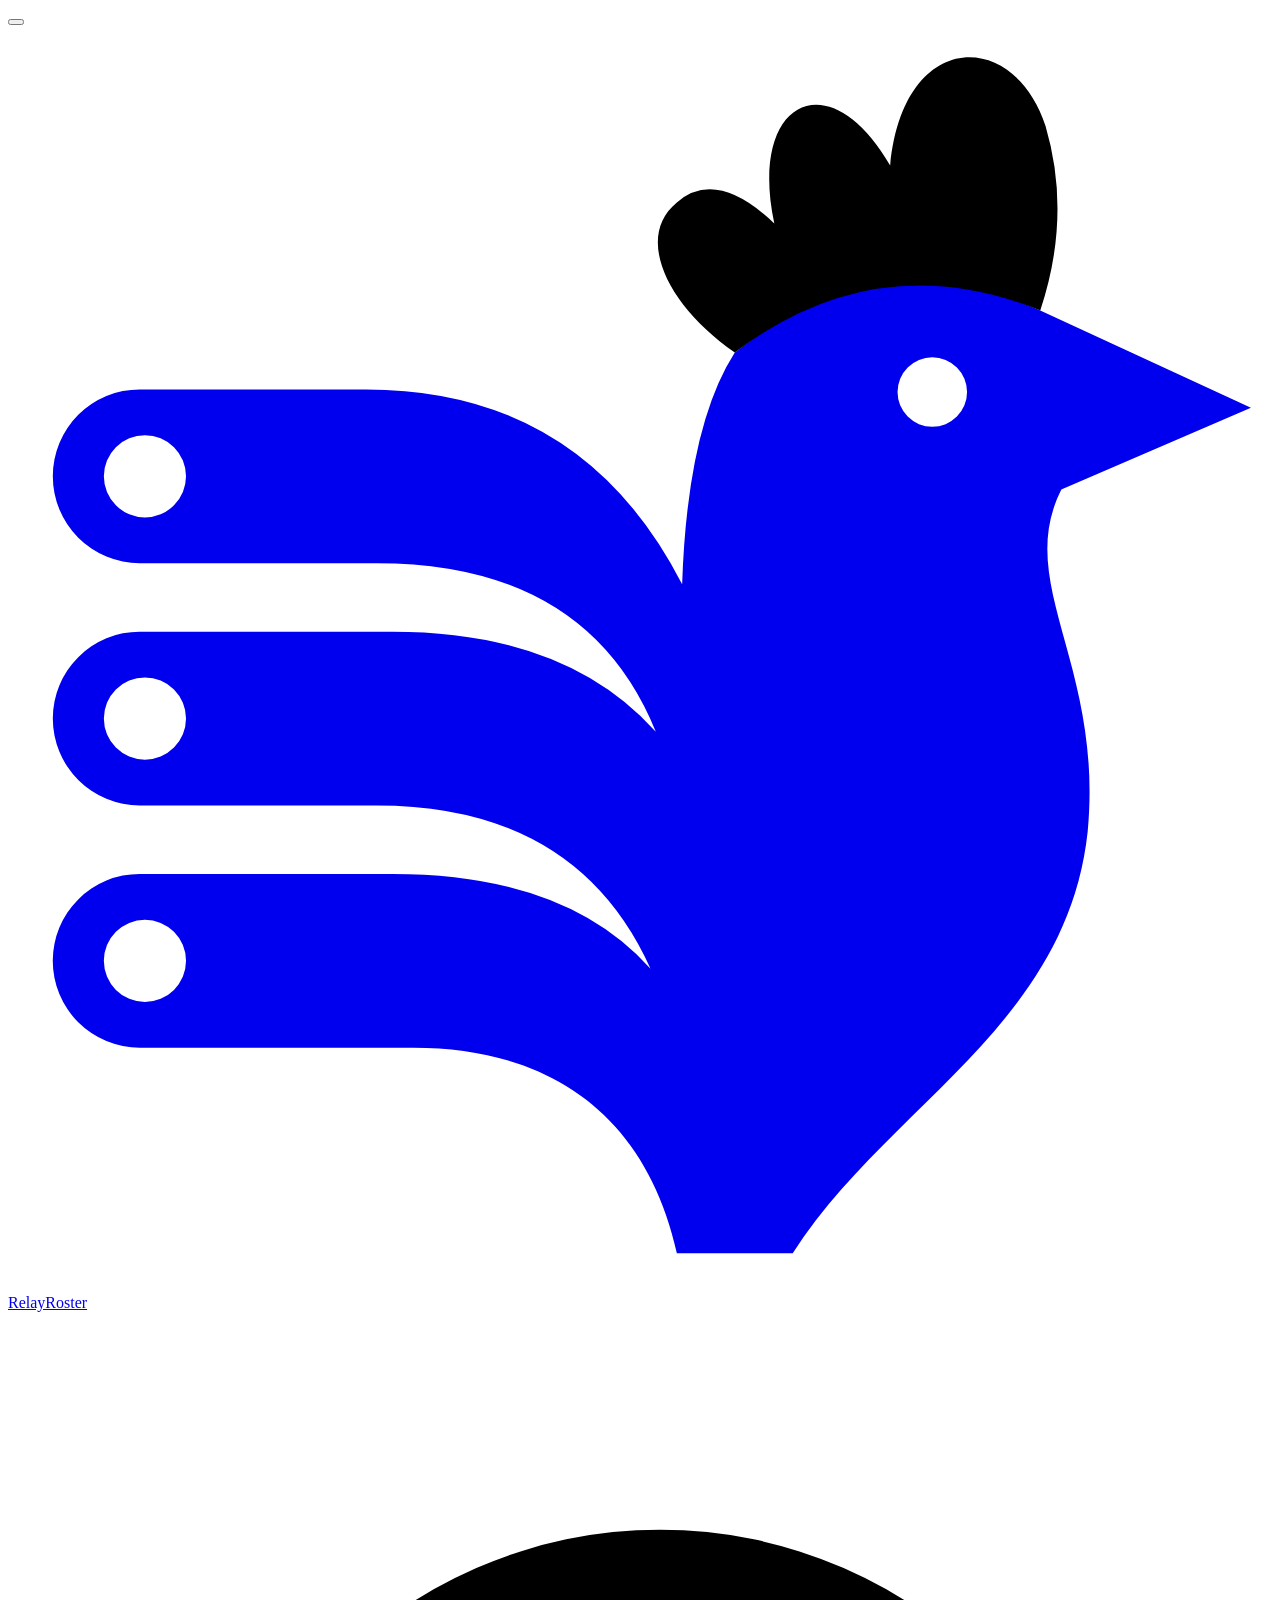
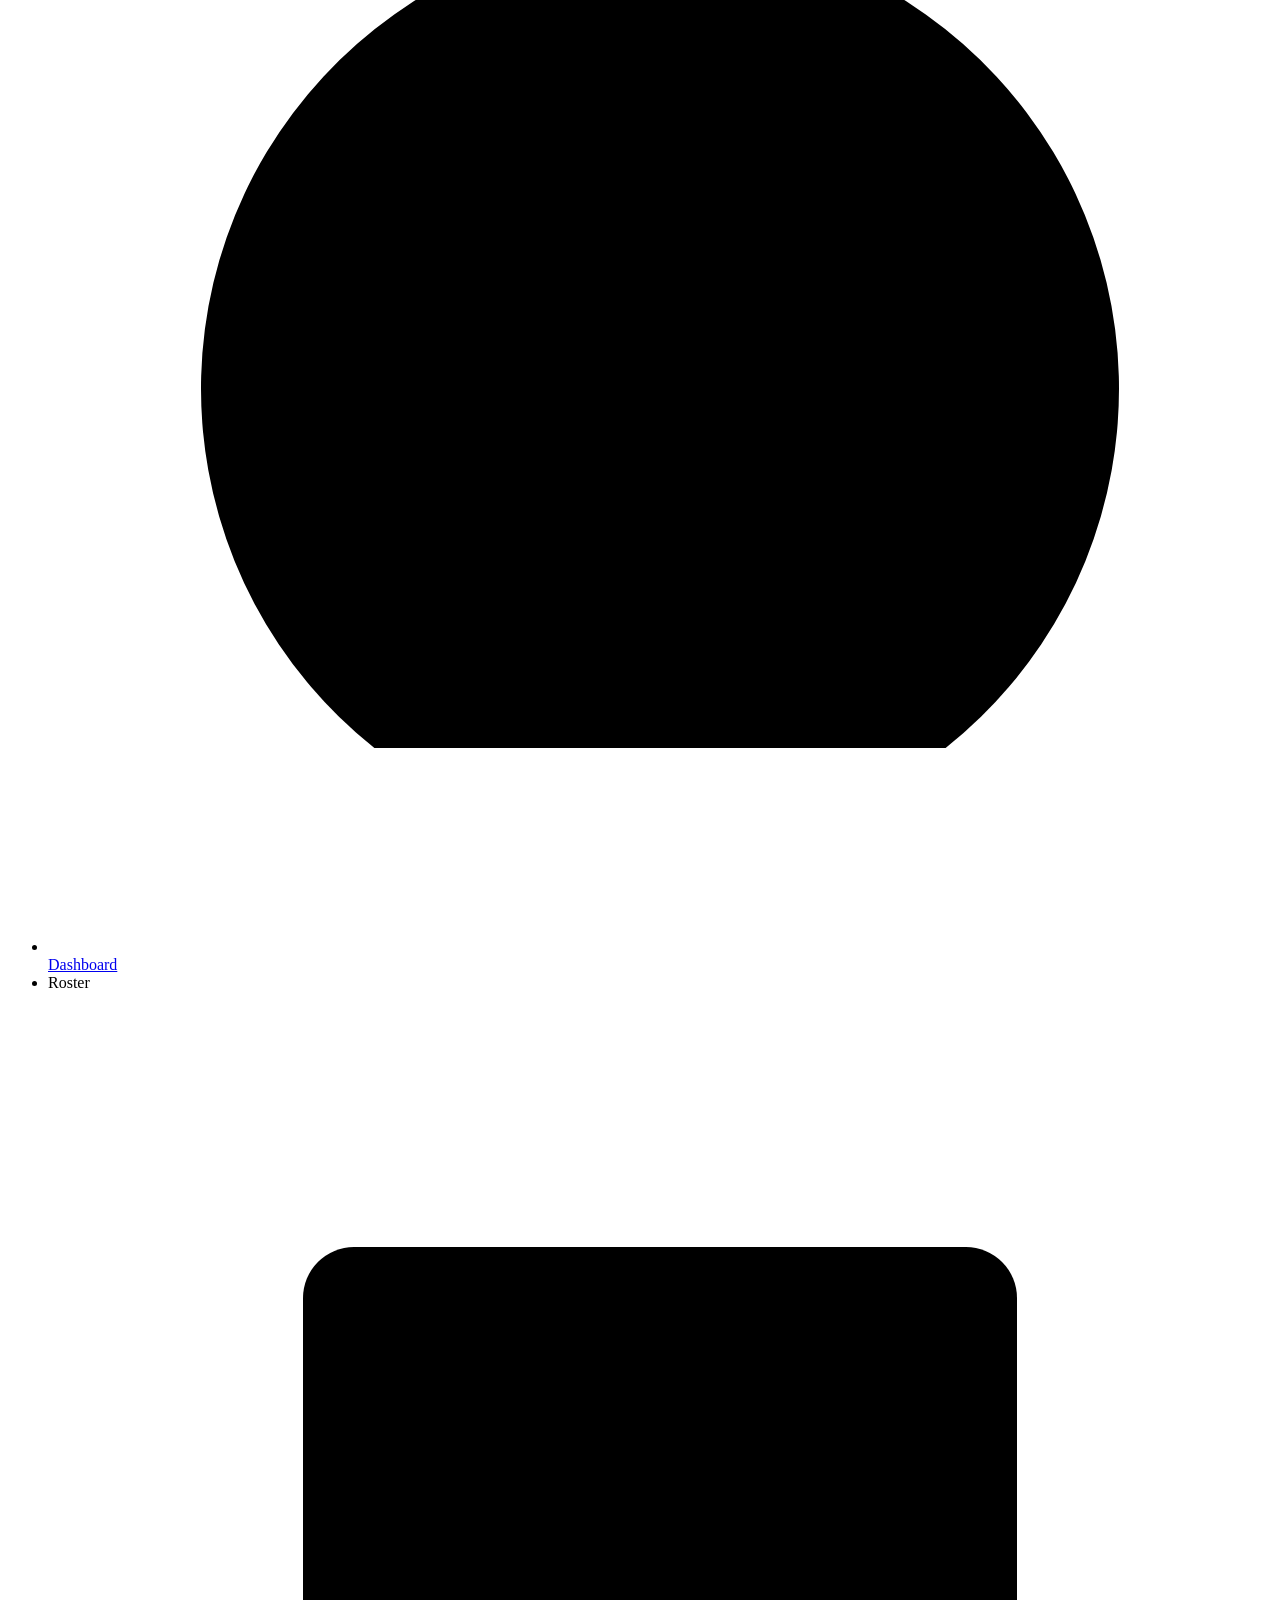
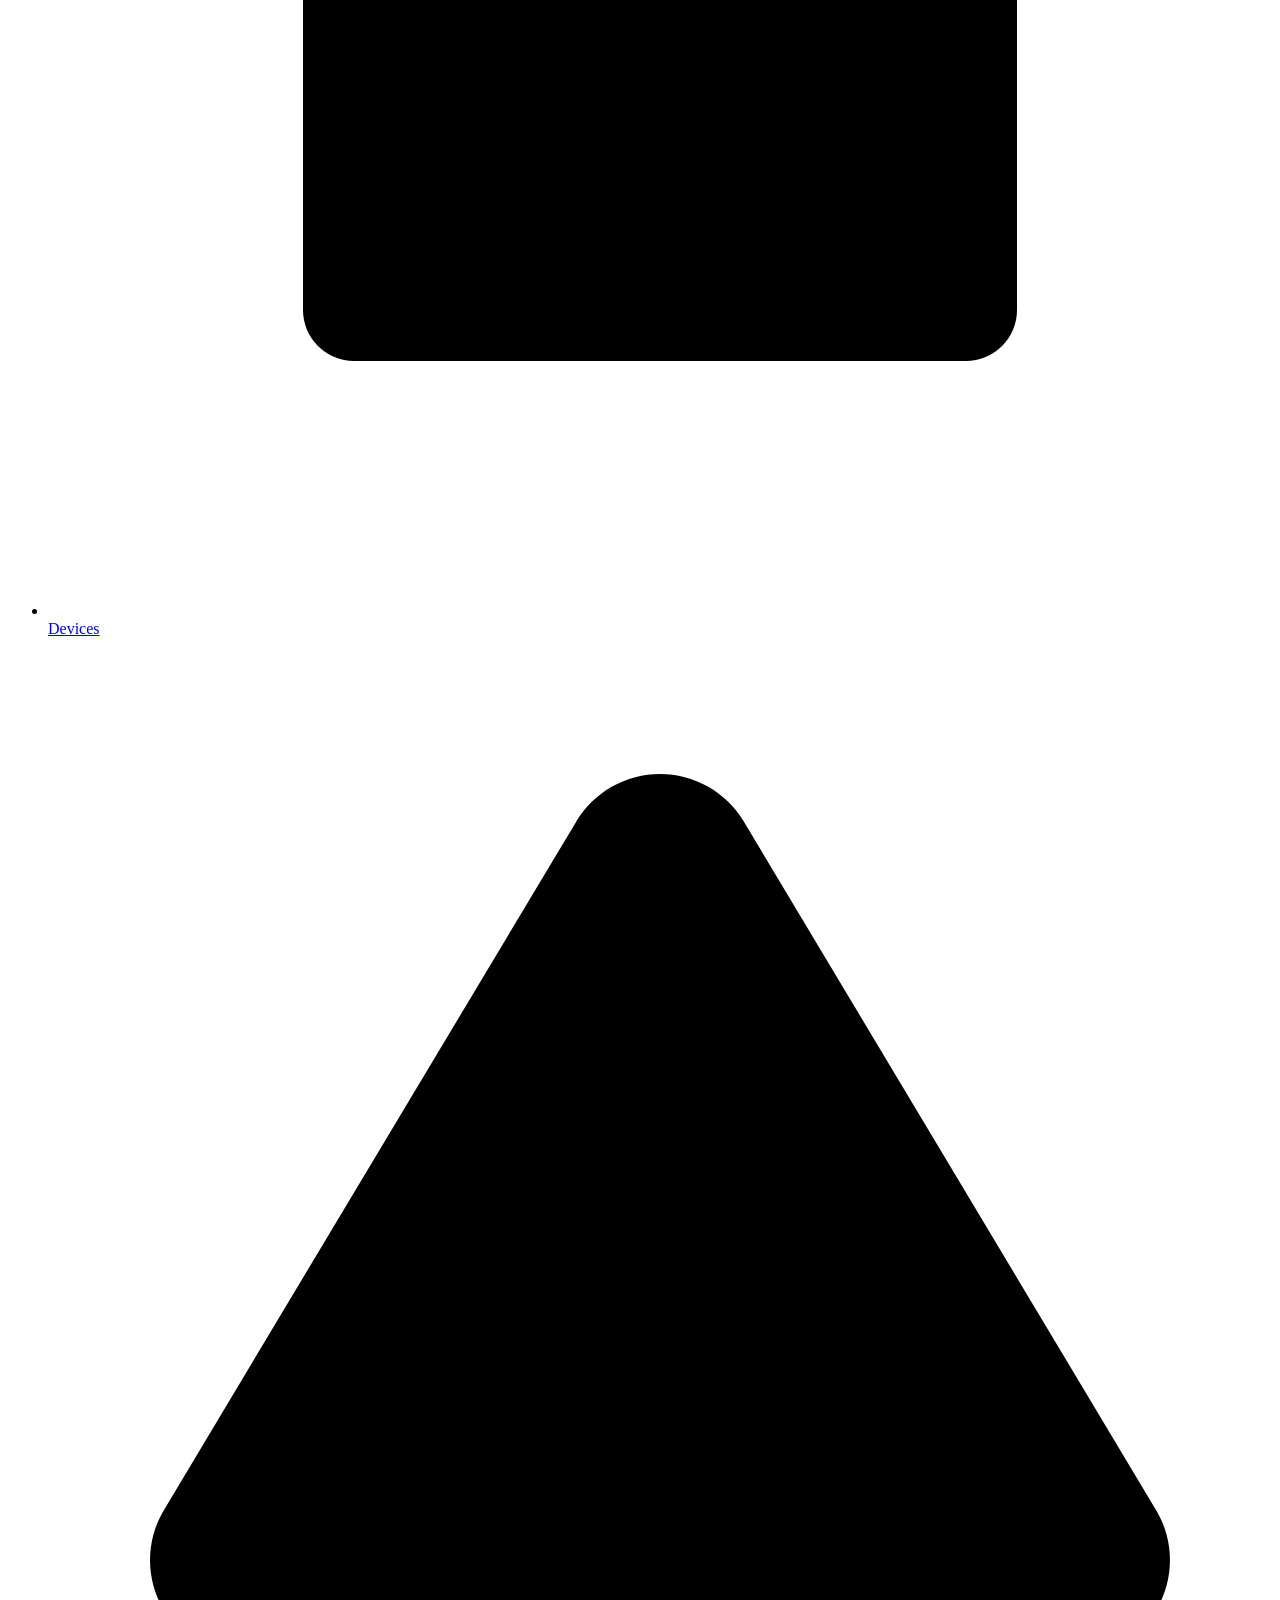
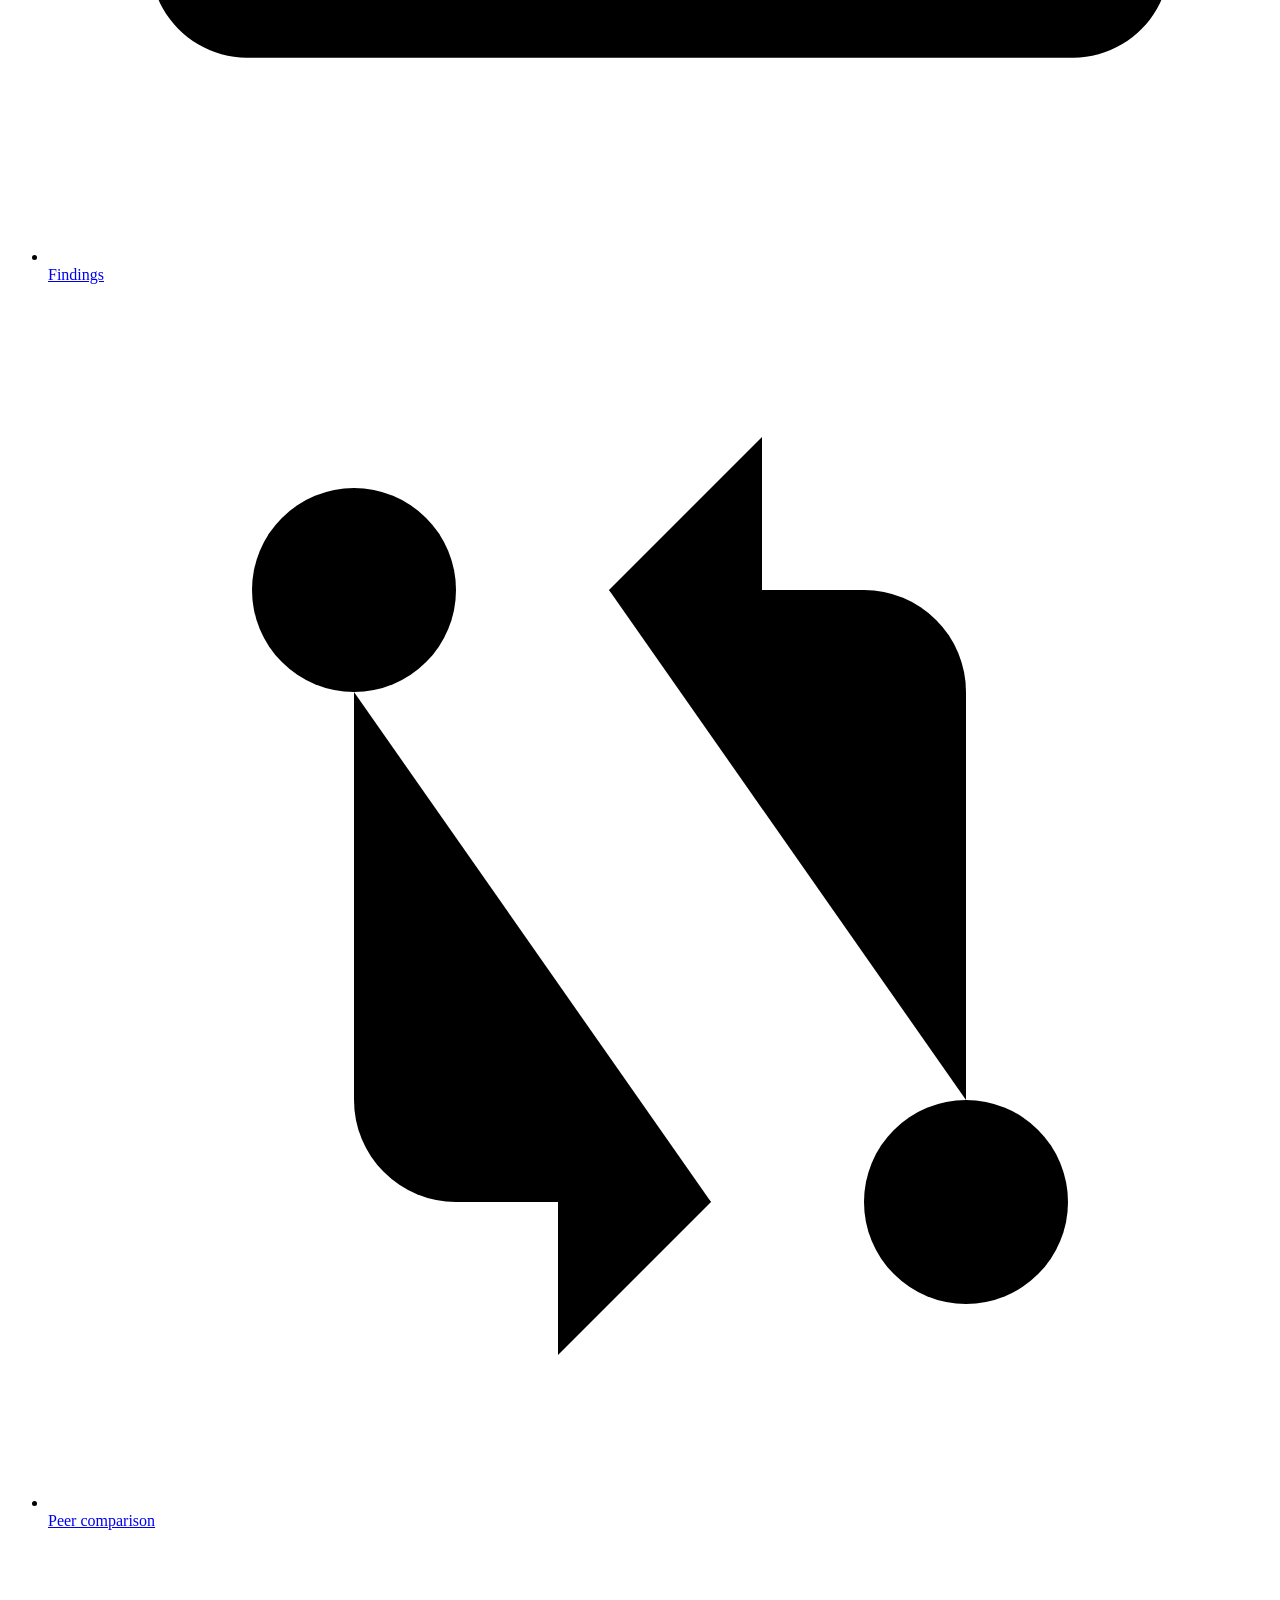
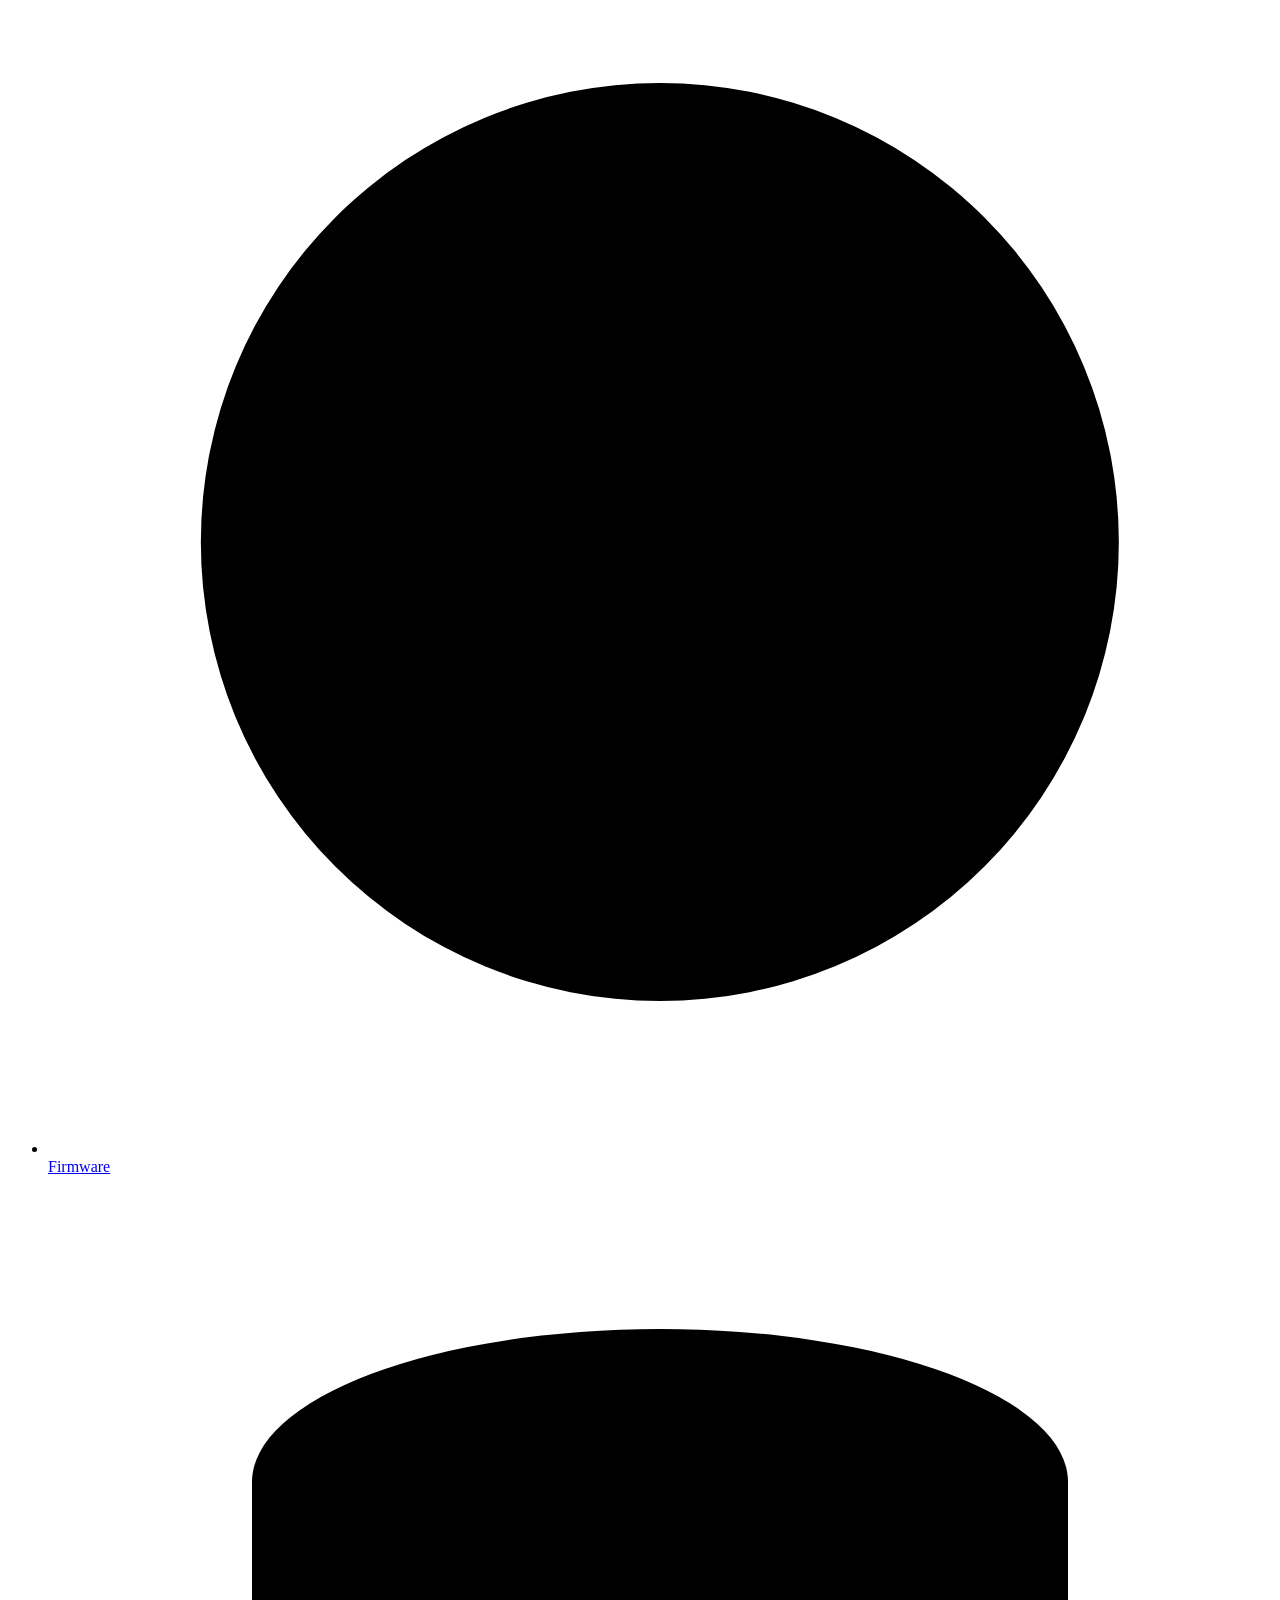
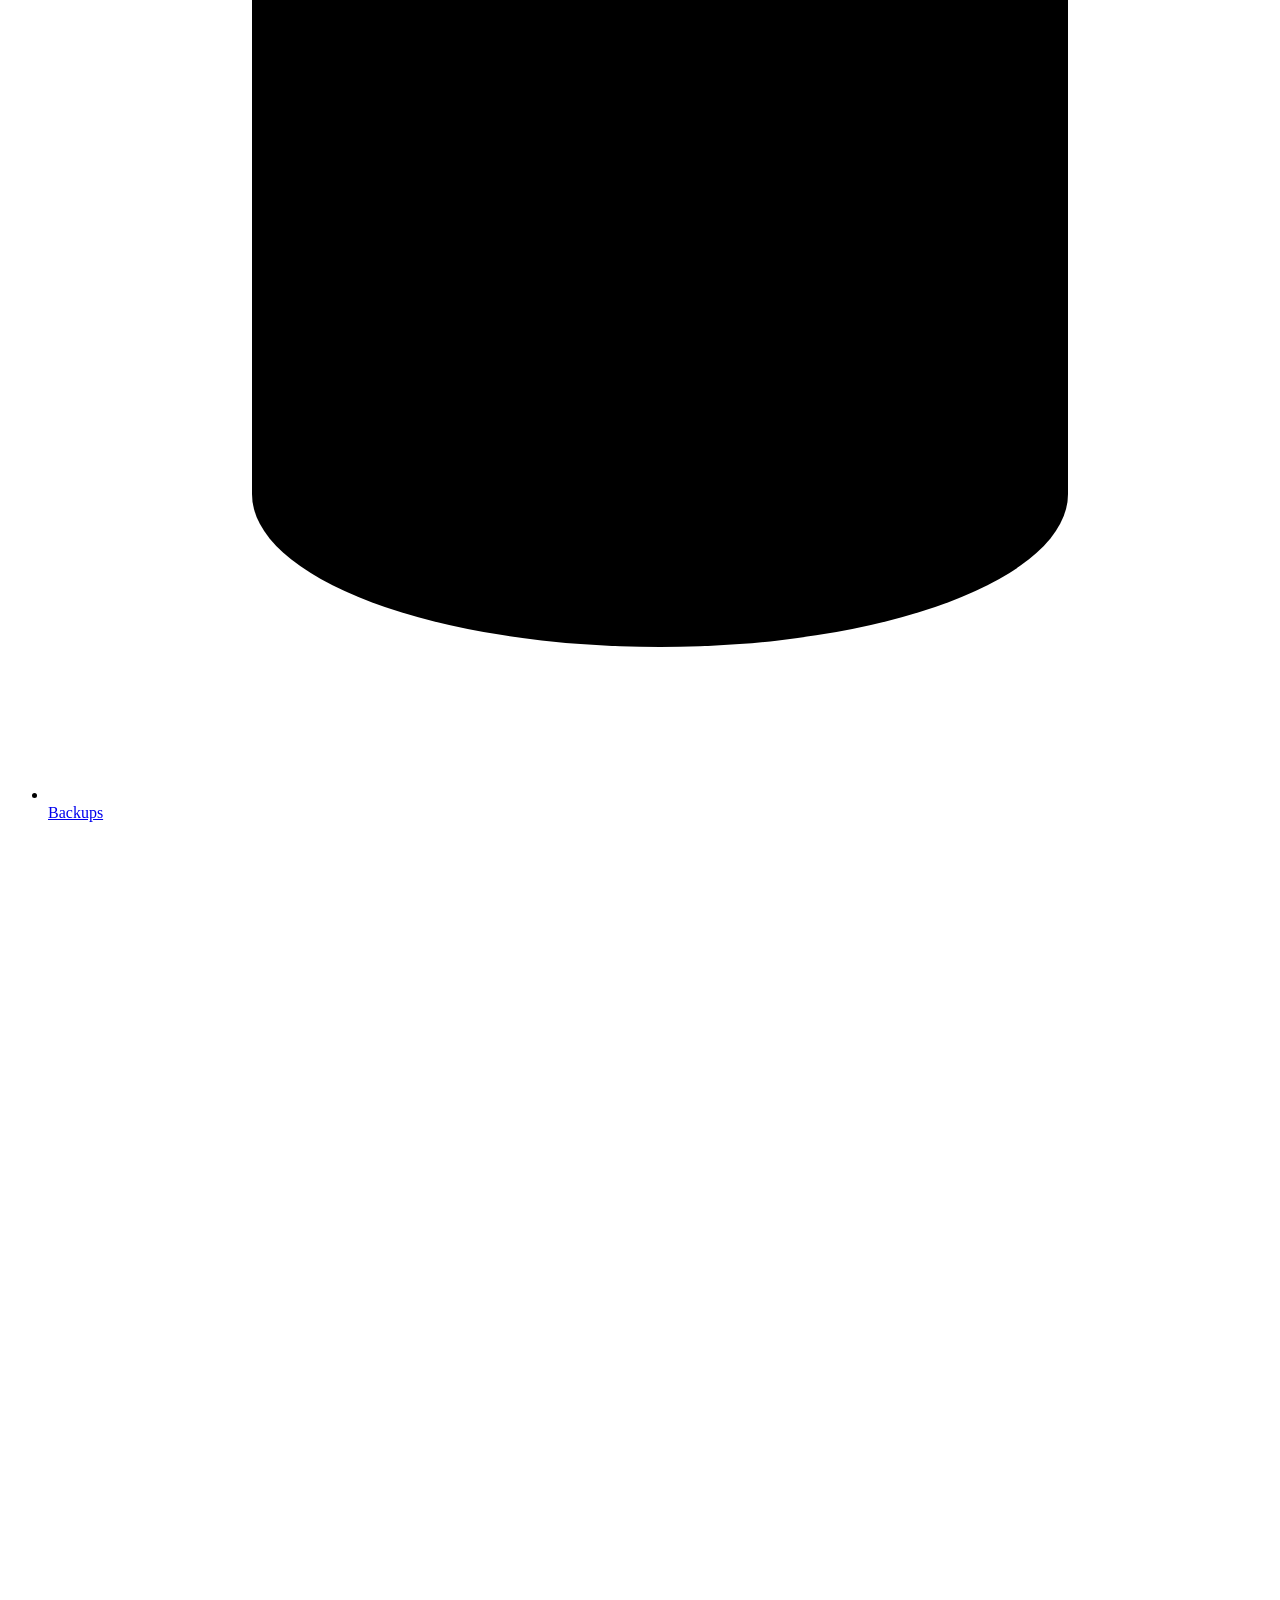
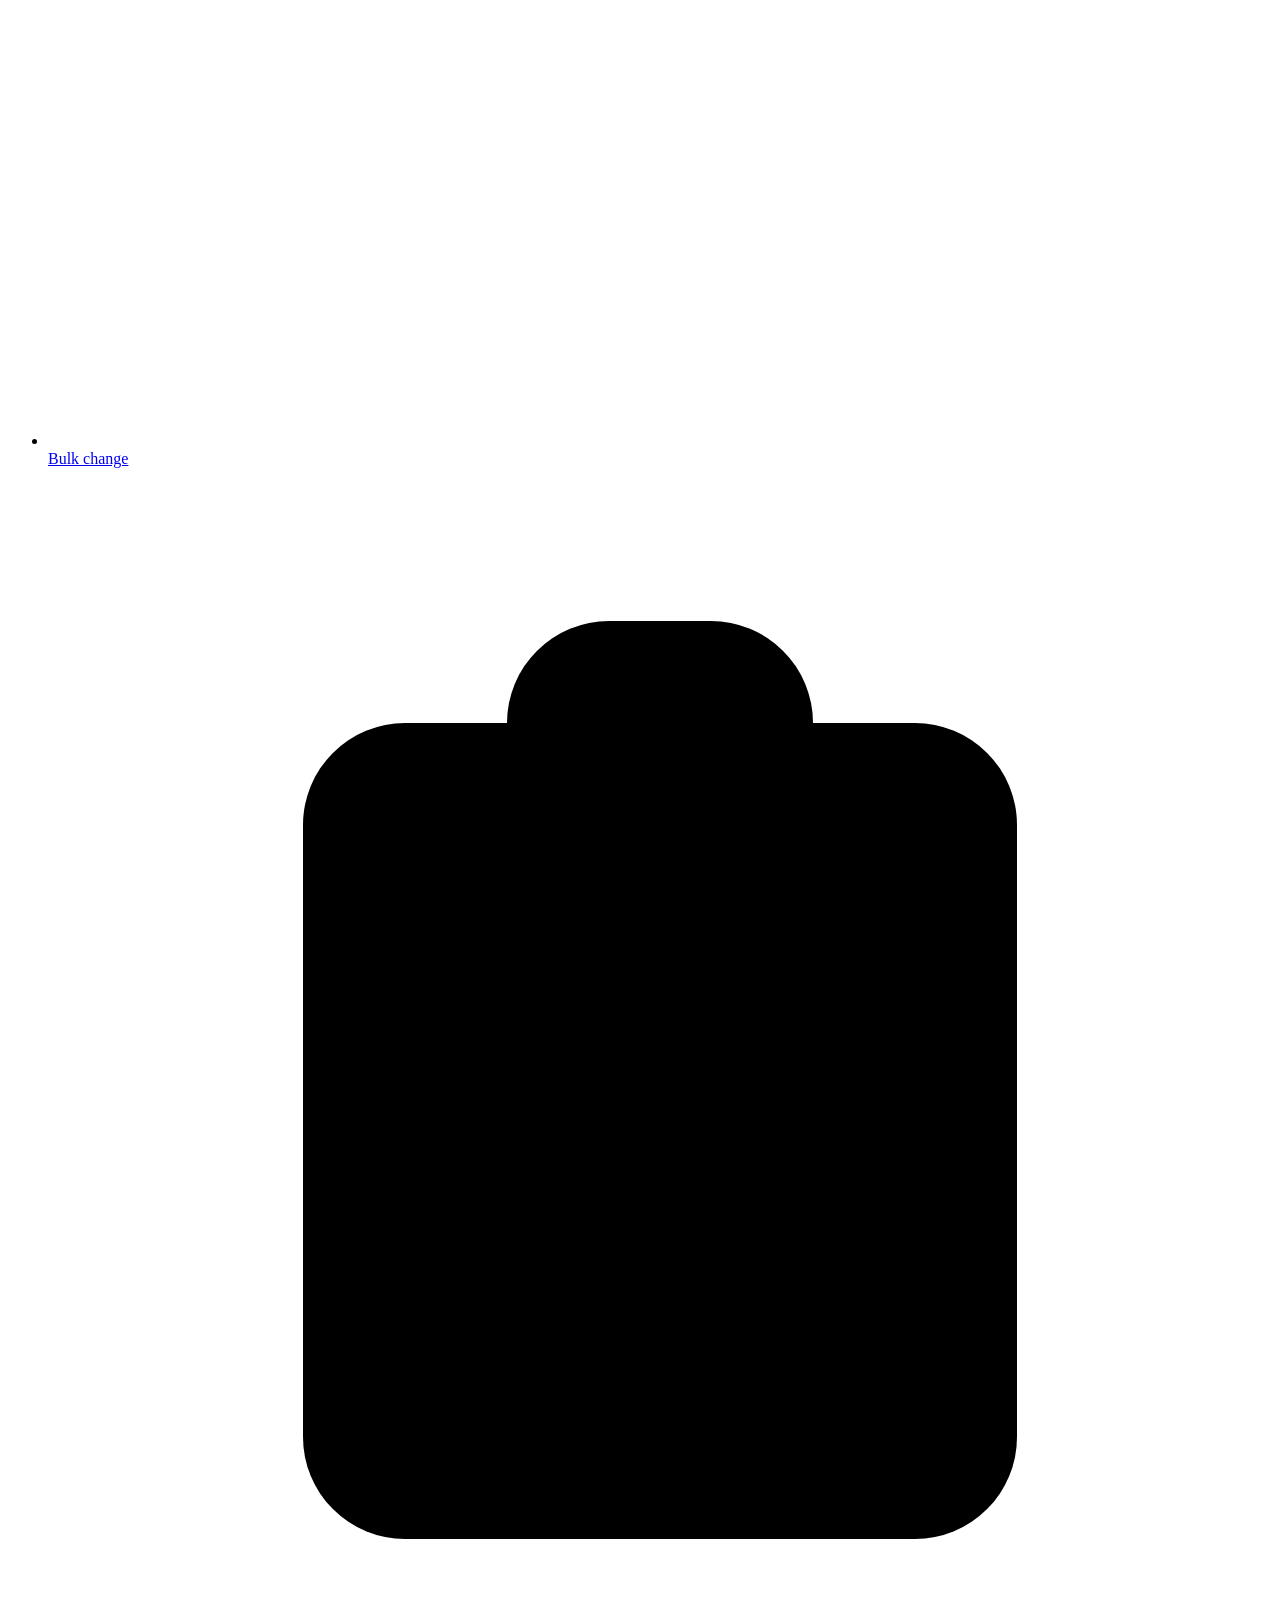
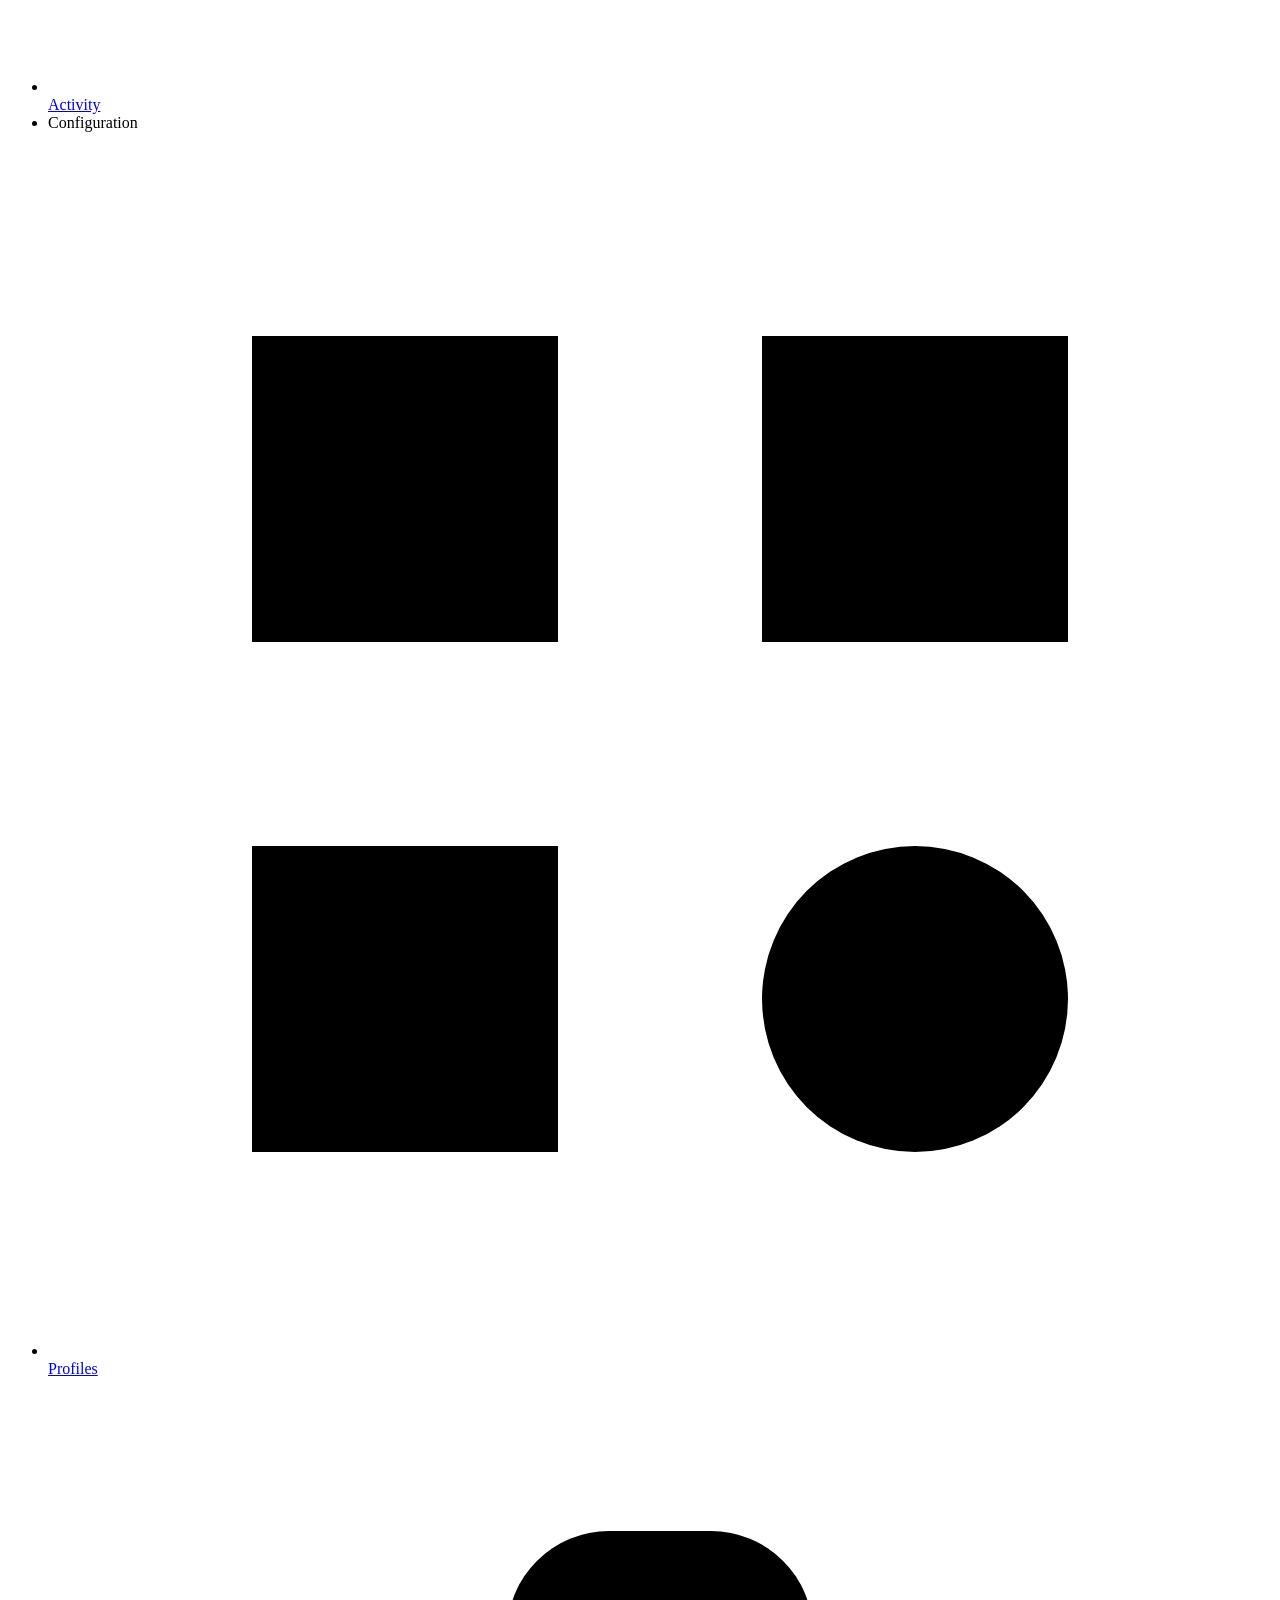
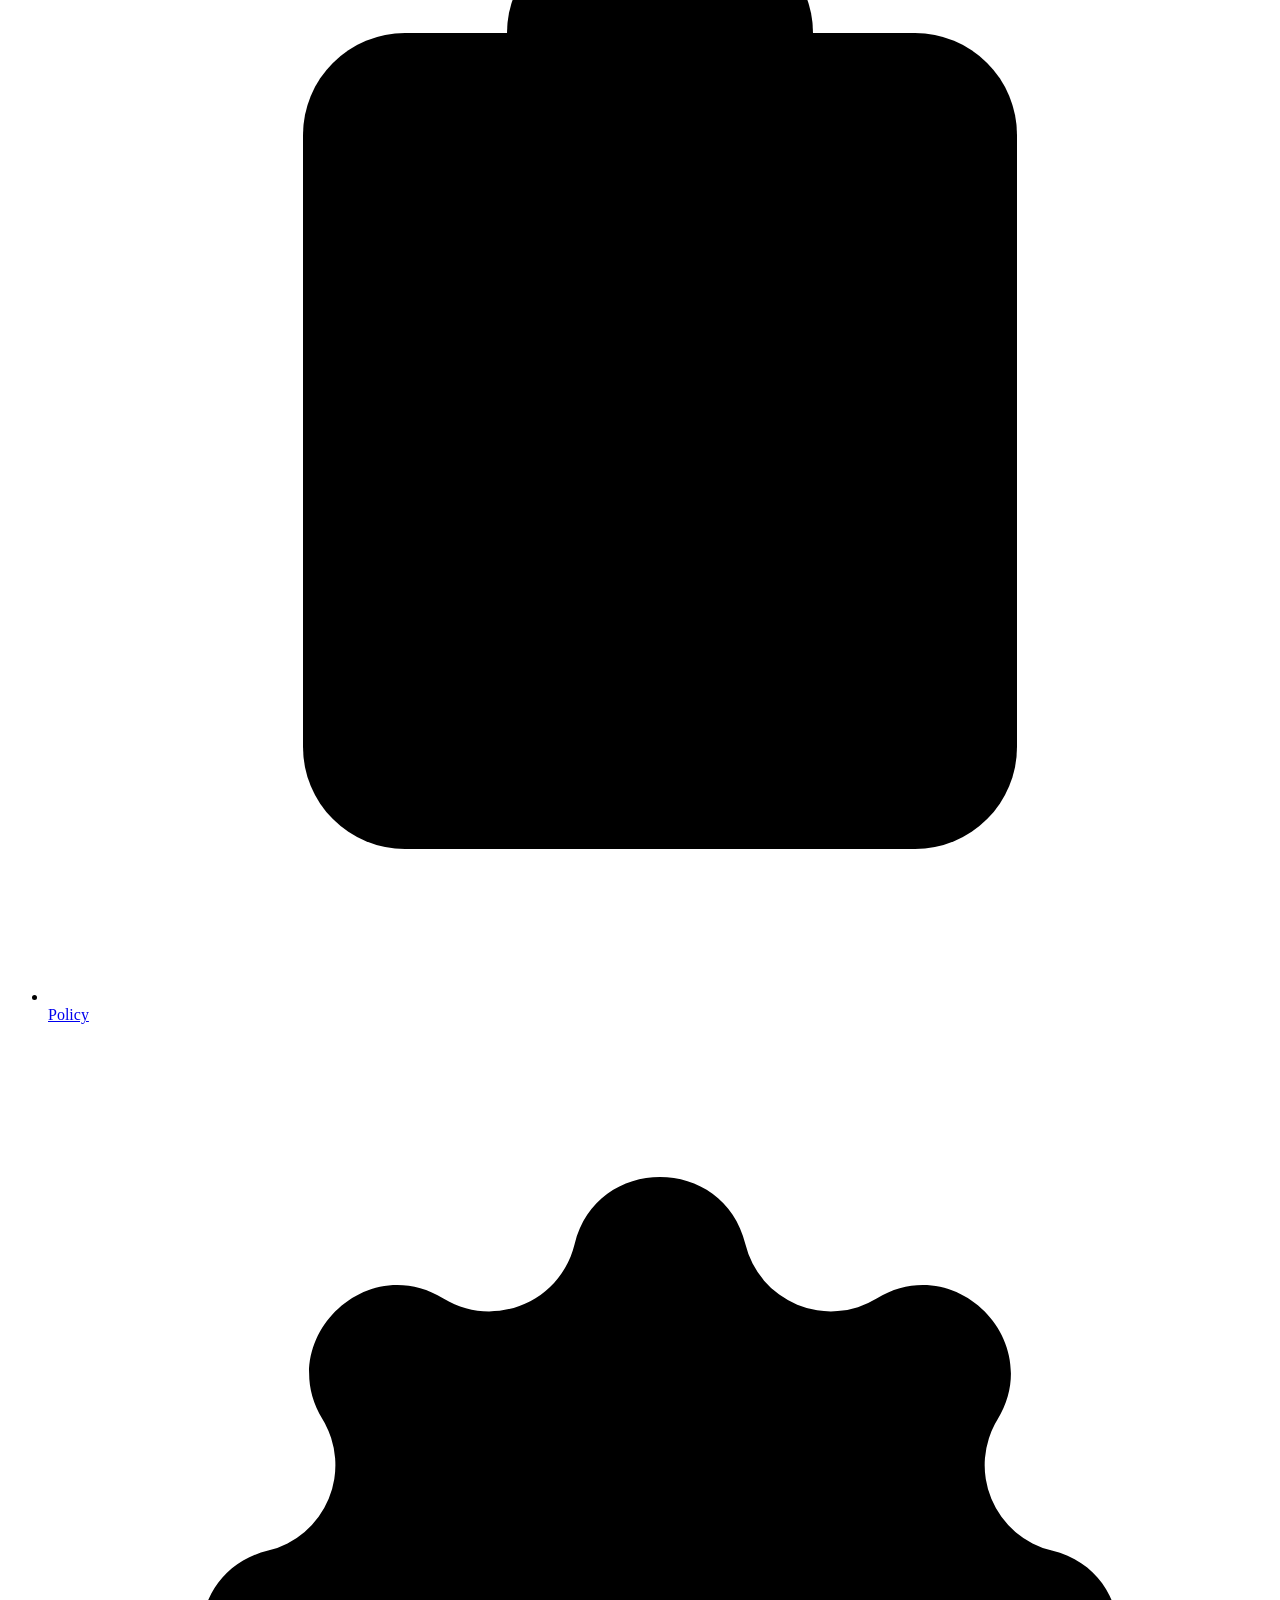
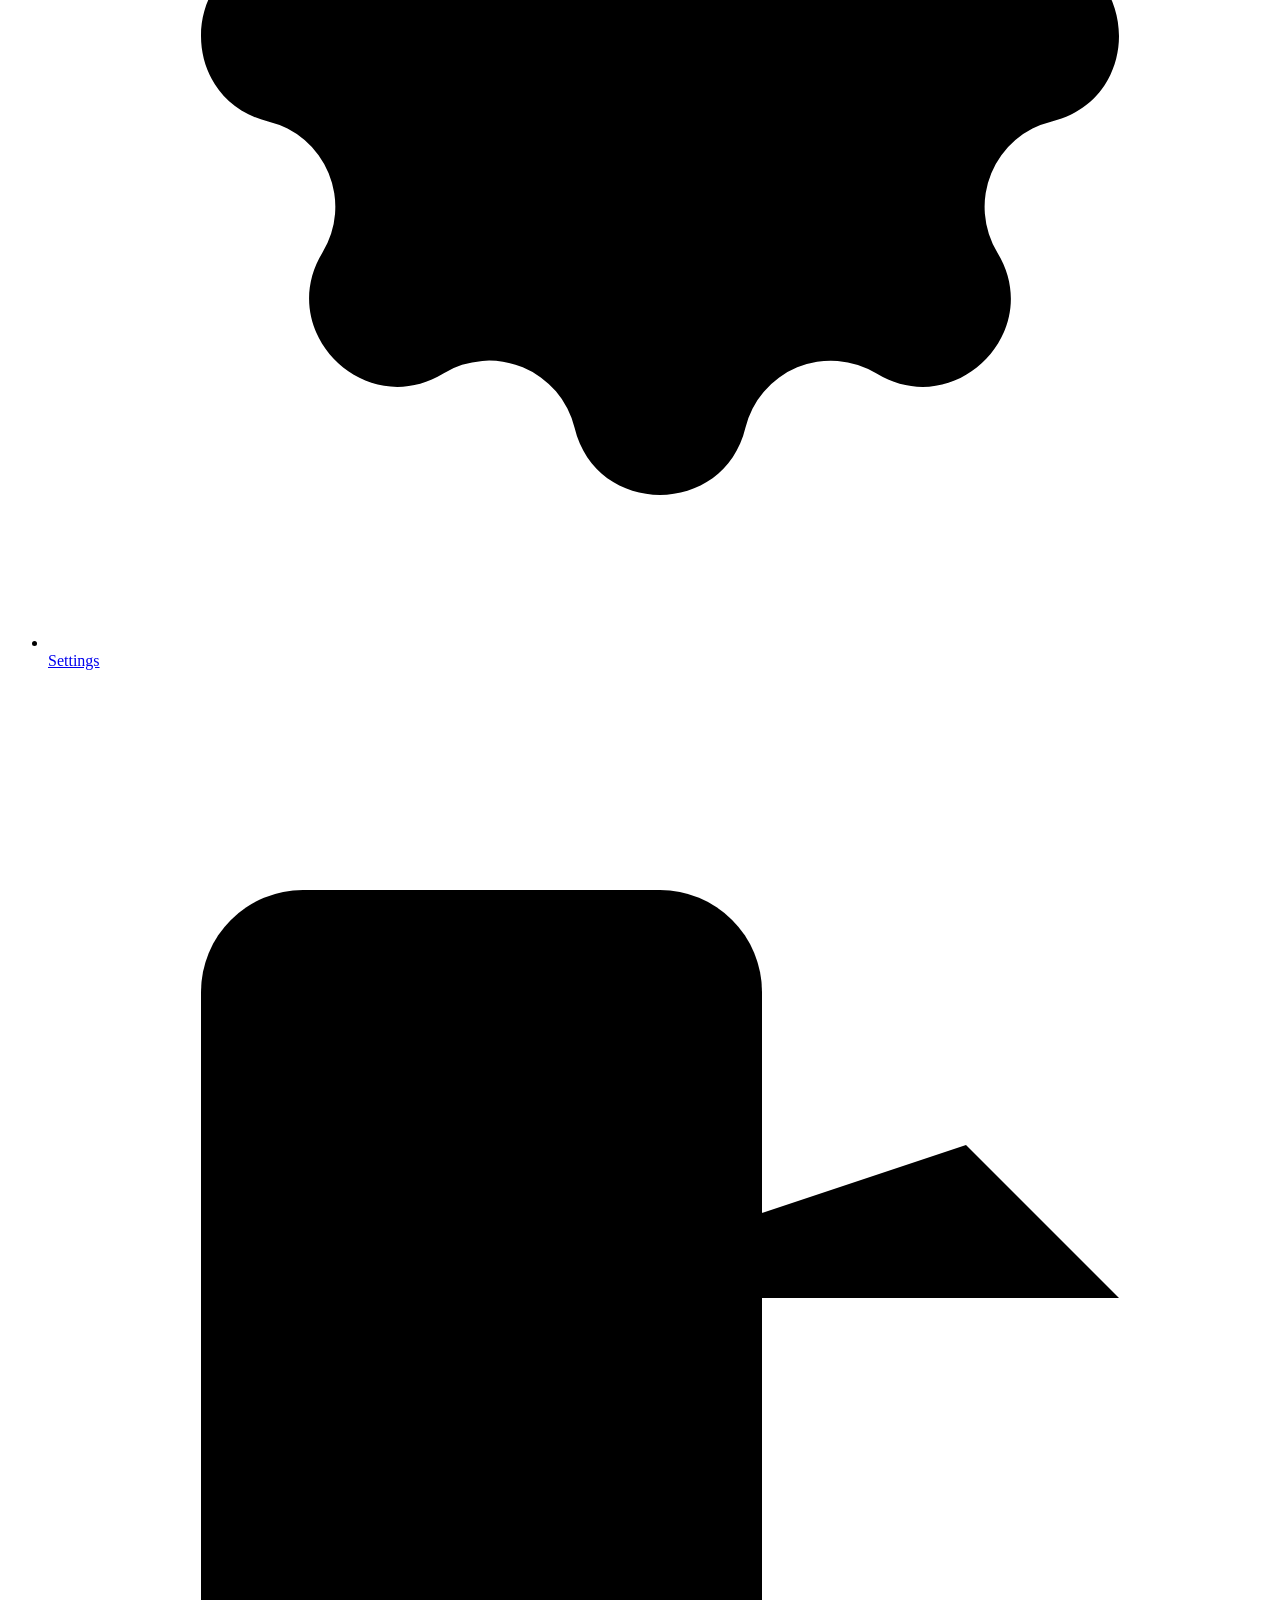
==== app/static/index.html @ 4cd929bd "Move the less used device filters behind a Filters button The bar above the device list held a searc" ====
<!doctype html>
<!-- RelayRoster. Styles: Tabler (https://tabler.io, MIT). Icons: Tabler Icons (https://tabler.io/icons, MIT,
     Copyright (c) 2020-2026 Paweł Kuna). Details and license texts: THIRD_PARTY_NOTICES.md -->
<html lang="en">
<head>
  <meta charset="utf-8">
  <meta name="viewport" content="width=device-width, initial-scale=1">
  <title>RelayRoster</title>
  <link rel="icon" href="static/favicon.svg" type="image/svg+xml">
  <script src="static/theme.js"></script>
  <link rel="stylesheet" href="static/vendor/tabler.min.css">
  <link rel="stylesheet" href="static/style.css">
  <!-- UI split into files per area, order matters (shared global scope) -->
  <script src="static/app.js" defer></script>
  <script src="static/js/devices.js" defer></script>
  <script src="static/js/firmware.js" defer></script>
  <script src="static/js/header.js" defer></script>
  <script src="static/js/device.js" defer></script>
  <script src="static/js/config.js" defer></script>
  <script src="static/js/device-actions.js" defer></script>
  <script src="static/js/profiles.js" defer></script>
  <script src="static/js/bulk.js" defer></script>
  <script src="static/js/audit.js" defer></script>
  <script src="static/js/address.js" defer></script>
  <script src="static/js/settings.js" defer></script>
  <script src="static/js/main.js" defer></script>
</head>
<body>
<div class="page">
  <!-- Sidebar in the Tabler layout "Vertical", always expanded from 992 px. With the setting "Compact sidebar" the
       server also sets navbar-folded-hover: then an icon bar that expands on hover or keyboard focus.
       Below that a navbar with hamburger, as in Tabler (own small JS instead of Tabler JS) -->
  <aside class="navbar navbar-vertical navbar-expand-lg d-print-none" id="sidebar" aria-label="Main navigation">
    <div class="container-fluid">
      <button class="navbar-toggler" type="button" id="navToggle" aria-controls="sidebarMenu" aria-expanded="false" aria-label="Open navigation">
        <span class="navbar-toggler-icon"></span>
      </button>
      <div class="navbar-brand navbar-brand-autodark">
        <a href="#dashboard" data-page="dashboard" class="d-flex align-items-center gap-2" aria-label="RelayRoster"><svg class="rr-logo" viewBox="0 0 24 24" aria-hidden="true"><path fill="currentColor" fill-rule="evenodd" d="M13.8 6.2 Q16.5 4 19.6 5.4 L23.6 7.25 20 8.8 C19.1 10.6 20.8 12.1 20.5 15.3 C20.1 19 16.7 20.5 14.9 23.3 H12.7 C12.1 20.6 10.2 19.4 7.7 19.4 H2.5 A1.65 1.65 0 0 1 2.5 16.1 H7.3 Q10.6 16.1 12.2 17.9 Q10.8 14.8 7 14.8 H2.5 A1.65 1.65 0 0 1 2.5 11.5 H7.3 Q10.6 11.5 12.3 13.4 Q11 10.2 7 10.2 H2.5 A1.65 1.65 0 0 1 2.5 6.9 H6.8 Q10.9 6.9 12.8 10.6 Q12.9 7.6 13.8 6.2 Z M1.82 8.55 a0.78 0.78 0 1 0 1.56 0 a0.78 0.78 0 1 0 -1.56 0Z M1.82 13.15 a0.78 0.78 0 1 0 1.56 0 a0.78 0.78 0 1 0 -1.56 0Z M1.82 17.75 a0.78 0.78 0 1 0 1.56 0 a0.78 0.78 0 1 0 -1.56 0Z M16.89 6.95 a0.66 0.66 0 1 0 1.32 0 a0.66 0.66 0 1 0 -1.32 0Z"/><path class="rr-logo-accent" d="M13.8 6.2 C12.5 5.3 11.9 4 12.7 3.35 Q13.45 2.7 14.55 3.75 C14.05 1.4 15.6 .65 16.75 2.65 C17 .05 19.1 .05 19.7 1.9 Q20.2 3.6 19.6 5.4 Q16.5 4.15 13.8 6.2Z"/></svg><span class="rr-brand-text">RelayRoster</span></a>
      </div>
      <nav class="collapse navbar-collapse" id="sidebarMenu" aria-label="Sidebar">
        <ul class="navbar-nav pt-lg-3">
          <li class="nav-item" data-page="dashboard">
            <a class="nav-link" href="#dashboard" data-page="dashboard"><span class="nav-link-icon"><svg class="icon" viewBox="0 0 24 24" aria-hidden="true"><path d="M12 13m-2 0a2 2 0 1 0 4 0a2 2 0 1 0 -4 0"/><path d="M13.45 11.55l2.05 -2.05"/><path d="M6.4 20a9 9 0 1 1 11.2 0z"/></svg></span><span class="nav-link-title">Dashboard</span></a>
          </li>
          <li class="nav-section-title" role="presentation">Roster</li>
          <li class="nav-item" data-page="devices">
            <a class="nav-link" href="#devices" data-page="devices"><span class="nav-link-icon"><svg class="icon" viewBox="0 0 24 24" aria-hidden="true"><path d="M5 5m0 1a1 1 0 0 1 1 -1h12a1 1 0 0 1 1 1v12a1 1 0 0 1 -1 1h-12a1 1 0 0 1 -1 -1z"/><path d="M9 9h6v6h-6z"/><path d="M3 10h2"/><path d="M3 14h2"/><path d="M10 3v2"/><path d="M14 3v2"/><path d="M21 10h-2"/><path d="M21 14h-2"/><path d="M14 21v-2"/><path d="M10 21v-2"/></svg></span><span class="nav-link-title">Devices</span></a>
          </li>
          <li class="nav-item" data-page="drift">
            <a class="nav-link" href="#drift" data-page="drift"><span class="nav-link-icon"><svg class="icon" viewBox="0 0 24 24" aria-hidden="true"><path d="M12 9v4"/><path d="M10.363 3.591l-8.106 13.534a1.914 1.914 0 0 0 1.636 2.871h16.214a1.914 1.914 0 0 0 1.636 -2.87l-8.106 -13.536a1.914 1.914 0 0 0 -3.274 0z"/><path d="M12 16h.01"/></svg></span><span class="nav-link-title">Findings</span></a>
          </li>
          <li class="nav-item" data-page="peers">
            <a class="nav-link" href="#peers" data-page="peers"><span class="nav-link-icon"><svg class="icon" viewBox="0 0 24 24" aria-hidden="true"><path d="M6 6m-2 0a2 2 0 1 0 4 0a2 2 0 1 0 -4 0"/><path d="M18 18m-2 0a2 2 0 1 0 4 0a2 2 0 1 0 -4 0"/><path d="M11 6h5a2 2 0 0 1 2 2v8"/><path d="M14 9l-3 -3l3 -3"/><path d="M13 18h-5a2 2 0 0 1 -2 -2v-8"/><path d="M10 15l3 3l-3 3"/></svg></span><span class="nav-link-title">Peer comparison</span></a>
          </li>
          <li class="nav-item" data-page="firmware">
            <a class="nav-link" href="#firmware" data-page="firmware"><span class="nav-link-icon"><svg class="icon" viewBox="0 0 24 24" aria-hidden="true"><path d="M12 3a9 9 0 1 0 0 18a9 9 0 0 0 0 -18"/><path d="M8 12l4 -4l4 4"/><path d="M12 16v-8"/></svg></span><span class="nav-link-title">Firmware</span></a>
          </li>
          <li class="nav-item" data-page="backups">
            <a class="nav-link" href="#backups" data-page="backups"><span class="nav-link-icon"><svg class="icon" viewBox="0 0 24 24" aria-hidden="true"><path d="M12 6m-8 0a8 3 0 1 0 16 0a8 3 0 1 0 -16 0"/><path d="M4 6v6a8 3 0 0 0 16 0v-6"/><path d="M4 12v6a8 3 0 0 0 16 0v-6"/></svg></span><span class="nav-link-title">Backups</span></a>
          </li>
          <li class="nav-item" data-page="bulk">
            <a class="nav-link" href="#bulk" data-page="bulk"><span class="nav-link-icon"><svg class="icon" viewBox="0 0 24 24" aria-hidden="true"><path d="M4 6l16 0"/><path d="M4 12l16 0"/><path d="M4 18l12 0"/><path d="M19 16l0 6"/><path d="M16 19l6 0"/></svg></span><span class="nav-link-title">Bulk change</span></a>
          </li>
          <li class="nav-item" data-page="activity">
            <a class="nav-link" href="#activity" data-page="activity"><span class="nav-link-icon"><svg class="icon" viewBox="0 0 24 24" aria-hidden="true"><path d="M9 5h-2a2 2 0 0 0 -2 2v12a2 2 0 0 0 2 2h10a2 2 0 0 0 2 -2v-12a2 2 0 0 0 -2 -2h-2"/><path d="M9 3m0 2a2 2 0 0 1 2 -2h2a2 2 0 0 1 2 2v0a2 2 0 0 1 -2 2h-2a2 2 0 0 1 -2 -2z"/><path d="M9 12h6"/><path d="M9 16h6"/></svg></span><span class="nav-link-title">Activity</span></a>
          </li>
          <li class="nav-section-title" role="presentation">Configuration</li>
          <li class="nav-item" data-page="profiles">
            <a class="nav-link" href="#profiles" data-page="profiles"><span class="nav-link-icon"><svg class="icon" viewBox="0 0 24 24" aria-hidden="true"><path d="M4 4h6v6h-6z"/><path d="M14 4h6v6h-6z"/><path d="M4 14h6v6h-6z"/><path d="M17 17m-3 0a3 3 0 1 0 6 0a3 3 0 1 0 -6 0"/></svg></span><span class="nav-link-title">Profiles</span></a>
          </li>
          <li class="nav-item" data-page="policy">
            <a class="nav-link" href="#policy" data-page="policy"><span class="nav-link-icon"><svg class="icon" viewBox="0 0 24 24" aria-hidden="true"><path d="M9 5h-2a2 2 0 0 0 -2 2v12a2 2 0 0 0 2 2h10a2 2 0 0 0 2 -2v-12a2 2 0 0 0 -2 -2h-2"/><path d="M9 3m0 2a2 2 0 0 1 2 -2h2a2 2 0 0 1 2 2v0a2 2 0 0 1 -2 2h-2a2 2 0 0 1 -2 -2z"/><path d="M9 14l2 2l4 -4"/></svg></span><span class="nav-link-title">Policy</span></a>
          </li>
          <li class="nav-item" data-page="settings">
            <a class="nav-link" href="#settings" data-page="settings"><span class="nav-link-icon"><svg class="icon" viewBox="0 0 24 24" aria-hidden="true"><path d="M10.325 4.317c.426 -1.756 2.924 -1.756 3.35 0a1.724 1.724 0 0 0 2.573 1.066c1.543 -.94 3.31 .826 2.37 2.37a1.724 1.724 0 0 0 1.065 2.572c1.756 .426 1.756 2.924 0 3.35a1.724 1.724 0 0 0 -1.066 2.573c.94 1.543 -.826 3.31 -2.37 2.37a1.724 1.724 0 0 0 -2.572 1.065c-.426 1.756 -2.924 1.756 -3.35 0a1.724 1.724 0 0 0 -2.573 -1.066c-1.543 .94 -3.31 -.826 -2.37 -2.37a1.724 1.724 0 0 0 -1.065 -2.572c-1.756 -.426 -1.756 -2.924 0 -3.35a1.724 1.724 0 0 0 1.066 -2.573c-.94 -1.543 .826 -3.31 2.37 -2.37c1 .608 2.296 .07 2.572 -1.065z"/><path d="M9 12a3 3 0 1 0 6 0a3 3 0 0 0 -6 0"/></svg></span><span class="nav-link-title">Settings</span></a>
          </li>
        </ul>
        <div class="navbar-side">
          <ul class="navbar-nav">
            <li class="nav-item d-none" id="signOutItem">
              <a class="nav-link" href="login" id="signOut" title="Sign out"><span class="nav-link-icon"><svg class="icon" viewBox="0 0 24 24" aria-hidden="true"><path d="M14 8v-2a2 2 0 0 0 -2 -2h-7a2 2 0 0 0 -2 2v12a2 2 0 0 0 2 2h7a2 2 0 0 0 2 -2v-2"/><path d="M9 12h12l-3 -3"/><path d="M18 15l3 -3"/></svg></span><span class="nav-link-title">Sign out <span id="signOutUser" class="text-secondary small"></span></span></a>
            </li>
            <li class="nav-item">
              <span class="nav-link rr-version" title="RelayRoster version"><span class="nav-link-icon"><svg class="icon" viewBox="0 0 24 24" aria-hidden="true"><path d="M3 12a9 9 0 1 0 18 0a9 9 0 0 0 -18 0"/><path d="M12 9h.01"/><path d="M11 12h1v4h1"/></svg></span><span class="nav-link-title">RelayRoster <span id="version" class="font-monospace"></span></span></span>
            </li>
          </ul>
        </div>
      </nav>
    </div>
  </aside>

  <div class="page-wrapper">
    <!-- Page header: title and description come from PAGES in main.js, page actions on the right (data-actions)
         and "Sync now" with menu on every page with device data (sync in PAGES, main.js) -->
    <div class="page-header d-print-none">
      <div class="container-xl">
        <div class="row g-3 align-items-center">
          <div class="col rr-minw0">
            <div class="page-pretitle" id="pagePre"></div>
            <h2 class="page-title" id="pageTitle"></h2>
            <div class="text-secondary mt-1 rr-page-sub" id="pageSub"></div>
          </div>
          <div class="col-12 col-md-auto ms-auto">
            <div class="rr-actions d-flex flex-wrap align-items-center justify-content-md-end gap-2">
              <!-- Device page: actions come from deviceActions() -->
              <div class="d-none" data-actions="device" id="devActions"></div>
              <div class="rr-syncinfo d-flex flex-column align-items-end">
                <span id="syncText" class="text-secondary small">…</span>
                <div class="progress progress-sm rr-progress d-none" id="progress"><div class="progress-bar" id="progressBar"></div></div>
              </div>
              <div class="btn-group rr-sync" id="syncGroup">
                <button id="syncBtn" class="btn" type="button" title="Read all known devices now">
                  <svg class="icon" viewBox="0 0 24 24" aria-hidden="true"><path d="M20 11a8.1 8.1 0 0 0 -15.5 -2m-.5 -4v4h4"/><path d="M4 13a8.1 8.1 0 0 0 15.5 2m.5 4v-4h-4"/></svg>
                  Sync now
                </button>
                <button id="syncMenuBtn" class="btn dropdown-toggle dropdown-toggle-split" type="button"
                        aria-haspopup="menu" aria-expanded="false" aria-controls="syncMenu" aria-label="More actions"></button>
                <div class="dropdown-menu dropdown-menu-end rr-sync-menu" id="syncMenu" role="menu" data-tblr-popper="static">
                  <button id="scanBtn" class="dropdown-item" type="button" role="menuitem">
                    <svg class="icon dropdown-item-icon" viewBox="0 0 24 24" aria-hidden="true"><path d="M10 10m-7 0a7 7 0 1 0 14 0a7 7 0 1 0 -14 0"/><path d="M21 21l-6 -6"/></svg>
                    <span class="rr-minw0"><span class="d-block">Scan network</span><span class="d-block small text-secondary" id="scanHint"></span></span>
                  </button>
                  <a class="dropdown-item" href="api/backup.zip" download role="menuitem">
                    <svg class="icon dropdown-item-icon" viewBox="0 0 24 24" aria-hidden="true"><path d="M4 17v2a2 2 0 0 0 2 2h12a2 2 0 0 0 2 -2v-2"/><path d="M7 11l5 5l5 -5"/><path d="M12 4l0 12"/></svg>
                    Download all backups (ZIP)
                  </a>
                </div>
              </div>
              <a class="btn d-none" data-actions="backups" href="api/backup.zip" download><svg class="icon" viewBox="0 0 24 24" aria-hidden="true"><path d="M4 17v2a2 2 0 0 0 2 2h12a2 2 0 0 0 2 -2v-2"/><path d="M7 11l5 5l5 -5"/><path d="M12 4l0 12"/></svg>All as ZIP</a>
              <a class="btn btn-primary d-none" data-actions="profiles" href="#profiles/new" id="profNew"><svg class="icon" viewBox="0 0 24 24" aria-hidden="true"><path d="M12 5l0 14"/><path d="M5 12l14 0"/></svg>New profile</a>
              <button id="polCheck" class="btn d-none" data-actions="policy" type="button">Validate</button>
              <button id="polSave" class="btn btn-primary d-none" data-actions="policy" type="button">Save</button>
              <button id="setSave" class="btn btn-primary d-none" data-actions="settings" type="button">Save</button>
            </div>
          </div>
        </div>
      </div>
    </div>

    <div class="page-body">
      <div class="container-xl">
        <div id="authWarn" class="alert alert-warning d-none" role="alert"></div>
        <div id="errorBar" class="alert alert-danger d-none" role="alert"></div>
        <div id="policyBar" class="alert alert-warning d-none" role="alert"></div>
        <div id="scanWarn" class="alert alert-warning d-none" role="alert"></div>
        <div id="fwJobBar" class="alert alert-info d-none" role="status" aria-live="polite"></div>
        <div id="applyJobBar" class="alert alert-info d-none" role="status" aria-live="polite"></div>
        <div id="addrJobBar" class="alert alert-info d-none" role="status" aria-live="polite"></div>

        <div id="runCard" class="card mb-3 d-none" aria-live="polite">
          <div class="card-body">
            <div class="d-flex align-items-center gap-3 flex-wrap mb-2">
              <div class="rr-minw0">
                <div class="fw-bold" id="runTitle">Network scan running</div>
                <div class="text-secondary small font-monospace" id="runDetail"></div>
              </div>
              <div class="ms-auto d-flex align-items-center gap-3">
                <span class="h2 mb-0 rr-pct" id="runPct">0 %</span>
                <button id="cancelBtn" class="btn btn-outline-danger btn-sm" type="button" title="Stop the scan. Shellies found so far are kept.">Cancel</button>
              </div>
            </div>
            <div class="progress progress-lg" id="runProgress" role="progressbar" aria-label="Progress" aria-valuemin="0" aria-valuemax="100" aria-valuenow="0">
              <div class="progress-bar" id="runBar" style="width: 0%"></div>
            </div>
            <div class="d-flex justify-content-between text-secondary small mt-2 flex-wrap gap-2">
              <span id="runCount"></span>
              <span id="runEta"></span>
            </div>
          </div>
        </div>

        <div id="tab-dashboard" class="rr-tab d-none">
          <div class="row row-cards mb-3" aria-label="Overview">
          <div class="col-6 col-lg">
            <a class="card card-sm card-link h-100" href="#devices" id="cDevicesCard">
              <div class="card-body">
                <div class="subheader text-truncate">Devices</div>
                <div class="d-flex align-items-center gap-2">
                  <div class="h1 mb-0 rr-num" id="cDevices">0</div>
                  <span class="avatar avatar-sm ms-auto bg-primary-lt"><svg class="icon" viewBox="0 0 24 24" aria-hidden="true"><path d="M5 5m0 1a1 1 0 0 1 1 -1h12a1 1 0 0 1 1 1v12a1 1 0 0 1 -1 1h-12a1 1 0 0 1 -1 -1z"/><path d="M9 9h6v6h-6z"/><path d="M3 10h2"/><path d="M3 14h2"/><path d="M10 3v2"/><path d="M14 3v2"/><path d="M21 10h-2"/><path d="M21 14h-2"/><path d="M14 21v-2"/><path d="M10 21v-2"/></svg></span>
                </div>
                <div class="text-secondary small text-truncate" id="cDevicesSub"></div>
              </div>
            </a>
          </div>
          <div class="col-6 col-lg">
            <a class="card card-sm card-link h-100" href="#drift" id="cFindingsCard">
              <div class="card-body">
                <div class="subheader text-truncate">Policy findings</div>
                <div class="d-flex align-items-center gap-2">
                  <div class="h1 mb-0 rr-num" id="cFindings">0</div>
                  <span class="avatar avatar-sm ms-auto bg-yellow-lt"><svg class="icon" viewBox="0 0 24 24" aria-hidden="true"><path d="M12 9v4"/><path d="M10.363 3.591l-8.106 13.534a1.914 1.914 0 0 0 1.636 2.871h16.214a1.914 1.914 0 0 0 1.636 -2.87l-8.106 -13.536a1.914 1.914 0 0 0 -3.274 0z"/><path d="M12 16h.01"/></svg></span>
                </div>
                <div class="text-secondary small text-truncate" id="cFindingsSub"></div>
              </div>
            </a>
          </div>
          <div class="col-6 col-lg">
            <a class="card card-sm card-link h-100" href="#peers" id="cPeersCard">
              <div class="card-body">
                <div class="subheader text-truncate">Peer differences</div>
                <div class="d-flex align-items-center gap-2">
                  <div class="h1 mb-0 rr-num" id="cPeers">0</div>
                  <span class="avatar avatar-sm ms-auto bg-orange-lt"><svg class="icon" viewBox="0 0 24 24" aria-hidden="true"><path d="M6 6m-2 0a2 2 0 1 0 4 0a2 2 0 1 0 -4 0"/><path d="M18 18m-2 0a2 2 0 1 0 4 0a2 2 0 1 0 -4 0"/><path d="M11 6h5a2 2 0 0 1 2 2v8"/><path d="M14 9l-3 -3l3 -3"/><path d="M13 18h-5a2 2 0 0 1 -2 -2v-8"/><path d="M10 15l3 3l-3 3"/></svg></span>
                </div>
                <div class="text-secondary small text-truncate" id="cPeersSub"></div>
              </div>
            </a>
          </div>
          <div class="col-6 col-lg">
            <a class="card card-sm card-link h-100" href="#devices?firmware=update" id="cUpdatesCard">
              <div class="card-body">
                <div class="subheader text-truncate">Updates</div>
                <div class="d-flex align-items-center gap-2">
                  <div class="h1 mb-0 rr-num" id="cUpdates">0</div>
                  <span class="avatar avatar-sm ms-auto bg-blue-lt"><svg class="icon" viewBox="0 0 24 24" aria-hidden="true"><path d="M12 3a9 9 0 1 0 0 18a9 9 0 0 0 0 -18"/><path d="M8 12l4 -4l4 4"/><path d="M12 16v-8"/></svg></span>
                </div>
                <div class="text-secondary small text-truncate" id="cUpdatesSub"></div>
              </div>
            </a>
          </div>
          <div class="col-12 col-lg">
            <a class="card card-sm card-link h-100" href="#devices?sort=status&amp;status=down" id="cDownCard">
              <div class="card-body">
                <div class="subheader text-truncate">Unreachable</div>
                <div class="d-flex align-items-center gap-2">
                  <div class="h1 mb-0 rr-num" id="cDown">0</div>
                  <span class="avatar avatar-sm ms-auto bg-red-lt"><svg class="icon" viewBox="0 0 24 24" aria-hidden="true"><path d="M12 18l.01 0"/><path d="M9.172 15.172a4 4 0 0 1 5.656 0"/><path d="M6.343 12.343a7.963 7.963 0 0 1 3.864 -2.14m4.163 .155a7.965 7.965 0 0 1 3.287 2"/><path d="M3.515 9.515a12 12 0 0 1 3.544 -2.455m3.101 -.92a12 12 0 0 1 10.325 3.374"/><path d="M3 3l18 18"/></svg></span>
                </div>
                <div class="text-secondary small text-truncate" id="cDownSub"></div>
              </div>
            </a>
          </div>
          </div>
          <div class="row row-cards">
            <div class="col-lg-8">
              <div class="card">
                <div class="card-header">
                  <h3 class="card-title">Needs attention</h3>
                  <div class="card-actions"><span class="badge bg-secondary-lt d-none" id="attnCount"></span></div>
                </div>
                <div class="table-responsive">
                  <table class="table table-vcenter card-table table-hover" id="attnTable" data-rr-sort="off">
                    <thead><tr><th><button class="table-sort" data-sort="address" type="button">Address</button></th><th><button class="table-sort" data-sort="name" type="button">Device</button></th><th><button class="table-sort" data-sort="issue" type="button">Issue</button></th><th class="text-end d-none d-sm-table-cell"><button class="table-sort" data-sort="status" type="button">Status</button></th></tr></thead>
                    <tbody></tbody>
                  </table>
                </div>
                <div id="attnEmpty" class="empty d-none">
                  <p class="empty-title">Nothing to do</p>
                  <p class="empty-subtitle text-secondary">All devices are reachable, match the policy and run the current stable firmware.</p>
                </div>
                <div class="card-footer d-none" id="attnMore"><a href="#devices?sort=status">All devices</a></div>
              </div>
            </div>
            <div class="col-lg-4">
              <div class="card">
                <div class="card-header"><h3 class="card-title">Device types</h3></div>
                <div class="table-responsive">
                  <table class="table table-vcenter card-table" id="typesTable">
                    <thead><tr><th>Type</th><th class="text-end" data-type="num">Devices</th><th>Firmware</th></tr></thead>
                    <tbody></tbody>
                  </table>
                </div>
                <div id="typesEmpty" class="empty d-none">
                  <p class="empty-title">No devices yet</p>
                  <p class="empty-subtitle text-secondary">Use "Scan network" in the menu next to "Sync now".</p>
                </div>
              </div>
            </div>
          </div>
        </div>

        <div id="tab-devices" class="rr-tab d-none">
          <div class="card">
            <div class="card-header rr-devbar" id="devBar">
              <input id="devFilter" class="form-control form-control-sm rr-search" type="search" placeholder="Search name, type, IP, ID …" autocomplete="off" aria-label="Search devices">
              <select id="fApp" class="form-select form-select-sm rr-select" aria-label="Filter by type"><option value="">All types</option></select>
              <select id="fStatus" class="form-select form-select-sm rr-select" aria-label="Filter by status">
                <option value="">Any status</option>
                <option value="ok">OK</option>
                <option value="down">Unreachable</option>
                <option value="error">Error</option>
                <option value="stale">Stale</option>
                <option value="new">New</option>
              </select>
              <button id="devMoreBtn" class="btn btn-sm" type="button" aria-expanded="false" aria-controls="devMore" title="Filter by address, findings, firmware, password and radio stack">Filters<span id="devMoreCount" class="badge bg-primary text-primary-fg ms-2 d-none"></span></button>
              <div class="ms-auto d-flex align-items-center gap-2">
                <span id="devCount" class="text-secondary small text-nowrap"></span>
                <button id="devReset" class="btn btn-sm d-none" type="button">Reset</button>
                <button id="devBulk" class="btn btn-sm" type="button" title="Change one setting on the devices shown">Change setting…</button>
              </div>
              <div id="devMore" class="rr-devmore d-none">
                <select id="fAddress" class="form-select form-select-sm rr-select" aria-label="Filter by address">
                  <option value="">Any address</option>
                  <option value="ok">Address OK</option>
                  <option value="any">Address finding</option>
                  <option value="pool">DHCP</option>
                  <option value="outside">Foreign network</option>
                  <option value="block">Wrong block</option>
                  <option value="noblock">No block</option>
                </select>
                <select id="fFindings" class="form-select form-select-sm rr-select" aria-label="Filter by findings">
                  <option value="">Any findings</option>
                  <option value="with">With findings</option>
                  <option value="none">No findings</option>
                </select>
                <select id="fFirmware" class="form-select form-select-sm rr-select" aria-label="Filter by firmware">
                  <option value="">Any firmware</option>
                  <option value="update">Update available</option>
                  <option value="current">Up to date</option>
                </select>
                <select id="fAuth" class="form-select form-select-sm rr-select" aria-label="Filter by password">
                  <option value="">Any password</option>
                  <option value="open">No password</option>
                  <option value="set">Password set</option>
                </select>
                <select id="fStack" class="form-select form-select-sm rr-select" aria-label="Filter by radio stack">
                  <option value="">Any stack</option>
                  <option value="matter">Matter</option>
                  <option value="zigbee">Zigbee</option>
                  <option value="wifi">Wi-Fi only</option>
                </select>
              </div>
            </div>
            <div class="table-responsive">
              <table class="table table-vcenter card-table table-hover" id="devTable" data-rr-sort="off">
                <thead><tr>
                  <th><button class="table-sort" data-sort="name" type="button">Device</button></th>
                  <th><button class="table-sort" data-sort="type" type="button">Type</button></th>
                  <th><button class="table-sort" data-sort="address" type="button">Address</button></th>
                  <th><button class="table-sort" data-sort="firmware" type="button">Firmware</button></th>
                  <th><button class="table-sort" data-sort="wifi" type="button">Wi-Fi</button></th>
                  <th>Profiles</th>
                  <th class="text-end"><button class="table-sort" data-sort="findings" type="button">Findings</button></th>
                  <th><button class="table-sort" data-sort="status" type="button">Status</button></th>
                </tr></thead>
                <tbody></tbody>
              </table>
            </div>
            <div id="devNoMatch" class="empty d-none">
              <p class="empty-title">No device matches the filters</p>
              <p class="empty-subtitle text-secondary"><button id="devReset2" class="btn btn-sm" type="button">Reset filters</button></p>
            </div>
            <div id="devEmpty" class="empty d-none">
              <p class="empty-title">No devices yet</p>
              <p class="empty-subtitle text-secondary">"Scan network" searches <span id="netList" class="font-monospace"></span>.</p>
            </div>
          </div>
        </div>

        <div id="tab-drift" class="rr-tab d-none">
          <div class="btn-list mb-3" id="driftChips">
            <button class="btn btn-sm btn-primary" data-k="" type="button">All</button>
            <button class="btn btn-sm" data-k="mismatch" type="button">Setting</button>
            <button class="btn btn-sm" data-k="missing" type="button">Missing</button>
            <button class="btn btn-sm" data-k="firmware" type="button">Firmware</button>
            <button class="btn btn-sm" data-k="security" type="button">Security</button>
            <button class="btn btn-sm" data-k="network" type="button">Address</button>
            <button class="btn btn-sm" data-k="name" type="button">Name</button>
          </div>
          <div id="planBar" class="alert alert-info d-none" role="status"></div>
          <div id="staleBar" class="alert alert-warning d-none" role="status"></div>
          <div id="kindBar" class="alert alert-info d-none" role="status"></div>
          <div id="addrBar" class="alert alert-info d-none" role="status"></div>
          <div id="driftList"></div>
          <div id="driftEmpty" class="card d-none"><div class="empty">
            <p class="empty-title">No findings</p>
            <p class="empty-subtitle text-secondary">All devices match the policy.</p>
          </div></div>
        </div>

        <div id="tab-peers" class="rr-tab d-none">
          <div id="peerList"></div>
        </div>

        <div id="tab-firmware" class="rr-tab d-none">
          <div id="fwBar"></div>
          <div id="fwList"></div>
        </div>

        <div id="tab-backups" class="rr-tab d-none">
          <div class="card">
            <div class="table-responsive">
              <table class="table table-vcenter card-table table-hover" id="bkTable">
                <thead><tr><th>Device</th><th>Type</th><th class="text-end">Versions</th><th>Last change</th><th>Last confirmed</th><th class="w-1"></th></tr></thead>
                <tbody></tbody>
              </table>
            </div>
          </div>
        </div>

        <!-- Device page #device/<id>[/<tab>] instead of a dialog -->
        <div id="tab-device" class="rr-tab d-none">
          <div id="devMsg" class="small" aria-live="polite"></div>
          <div id="devPage"></div>
        </div>

        <!-- Profiles without YAML -->
        <div id="tab-profiles" class="rr-tab d-none">
          <div id="profPage"></div>
        </div>

        <!-- All write actions across all devices -->
        <div id="tab-activity" class="rr-tab d-none">
          <div id="auditPage"></div>
        </div>

        <!-- One setting for many devices -->
        <div id="tab-bulk" class="rr-tab d-none">
          <div id="bulkPage"></div>
        </div>

        <div id="tab-policy" class="rr-tab d-none">
          <div class="card">
            <div class="card-body">
              <div id="polMsg" class="alert d-none" role="alert"></div>
              <textarea id="polText" class="form-control font-monospace rr-code" spellcheck="false" autocomplete="off"></textarea>
            </div>
          </div>
        </div>

        <div id="tab-settings" class="rr-tab d-none">
          <div class="card">
            <div class="card-body">
              <div id="setMsg" class="alert d-none" role="alert"></div>
              <form id="setForm" class="rr-settings" autocomplete="off"></form>
            </div>
          </div>
        </div>
      </div>
    </div>
    <footer class="footer footer-transparent d-print-none">
      <div class="container-xl text-center text-secondary small">
        Shelly is a trademark of Shelly Europe Ltd. RelayRoster is an independent project and is not affiliated with,
        endorsed by or sponsored by Shelly Europe Ltd.
        <a href="https://github.com/Detmud/RelayRoster" target="_blank" rel="noopener">Source and licence</a>
      </div>
    </footer>
  </div>
</div>

<dialog id="planDlg" class="rr-dialog">
  <div class="card">
    <div class="card-header">
      <div>
        <h3 class="card-title">Apply naming plan</h3>
        <div class="text-secondary small">Writes <code>sys.device.name</code> to each selected Shelly, one after another.</div>
      </div>
    </div>
    <div class="card-body rr-dialog-body" id="planBody"></div>
    <div class="card-footer d-flex gap-2 justify-content-end flex-wrap">
      <span id="planSummary" class="me-auto text-secondary small align-self-center"></span>
      <button class="btn" data-close type="button" id="planCancel">Cancel</button>
      <button class="btn btn-primary" type="button" id="planApply">Write names</button>
    </div>
  </div>
</dialog>

<dialog id="fwDlg" class="rr-dialog">
  <div class="card">
    <div class="card-header">
      <div>
        <h3 class="card-title">Firmware update</h3>
        <div class="text-secondary small">Several devices at a time. Each device restarts during its update.</div>
      </div>
    </div>
    <div class="card-body rr-dialog-body" id="fwBody"></div>
    <div class="card-footer d-flex gap-2 justify-content-end flex-wrap">
      <span id="fwSummary" class="me-auto text-secondary small align-self-center"></span>
      <button class="btn btn-outline-danger d-none" type="button" id="fwCancel" title="Updates that are running finish; no further device is started">Stop remaining devices</button>
      <button class="btn" data-close type="button" id="fwClose">Cancel</button>
      <button class="btn btn-primary" type="button" id="fwStart">Update</button>
    </div>
  </div>
</dialog>

<dialog id="addrDlg" class="rr-dialog rr-dialog-wide">
  <div class="card">
    <div class="card-header">
      <div>
        <h3 class="card-title">Apply address plan</h3>
        <div class="text-secondary small">Sets a static IP address on each selected device, one after another.</div>
      </div>
    </div>
    <div class="card-body rr-dialog-body" id="addrBody"></div>
    <div class="card-footer d-flex gap-2 justify-content-end flex-wrap">
      <span id="addrSummary" class="me-auto text-secondary small align-self-center"></span>
      <button class="btn btn-outline-danger d-none" type="button" id="addrStop">Stop after current device</button>
      <button class="btn" data-close type="button" id="addrClose">Cancel</button>
      <button class="btn btn-primary" type="button" id="addrStart">Move</button>
    </div>
  </div>
</dialog>

<dialog id="applyDlg" class="rr-dialog rr-dialog-wide">
  <div class="card">
    <div class="card-header">
      <div>
        <h3 class="card-title" id="applyTitle">Apply settings</h3>
        <div class="text-secondary small">Preview first. One device after another; each value is read back from the device.</div>
      </div>
    </div>
    <div class="card-body rr-dialog-body" id="applyBody"></div>
    <div class="card-footer d-flex gap-2 justify-content-end flex-wrap">
      <span id="applySummary" class="me-auto text-secondary small align-self-center"></span>
      <button class="btn btn-outline-danger d-none" type="button" id="applyStop">Stop after current device</button>
      <button class="btn" data-close type="button" id="applyClose">Cancel</button>
      <button class="btn btn-primary" type="button" id="applyStart">Write</button>
    </div>
  </div>
</dialog>

</body>
</html>
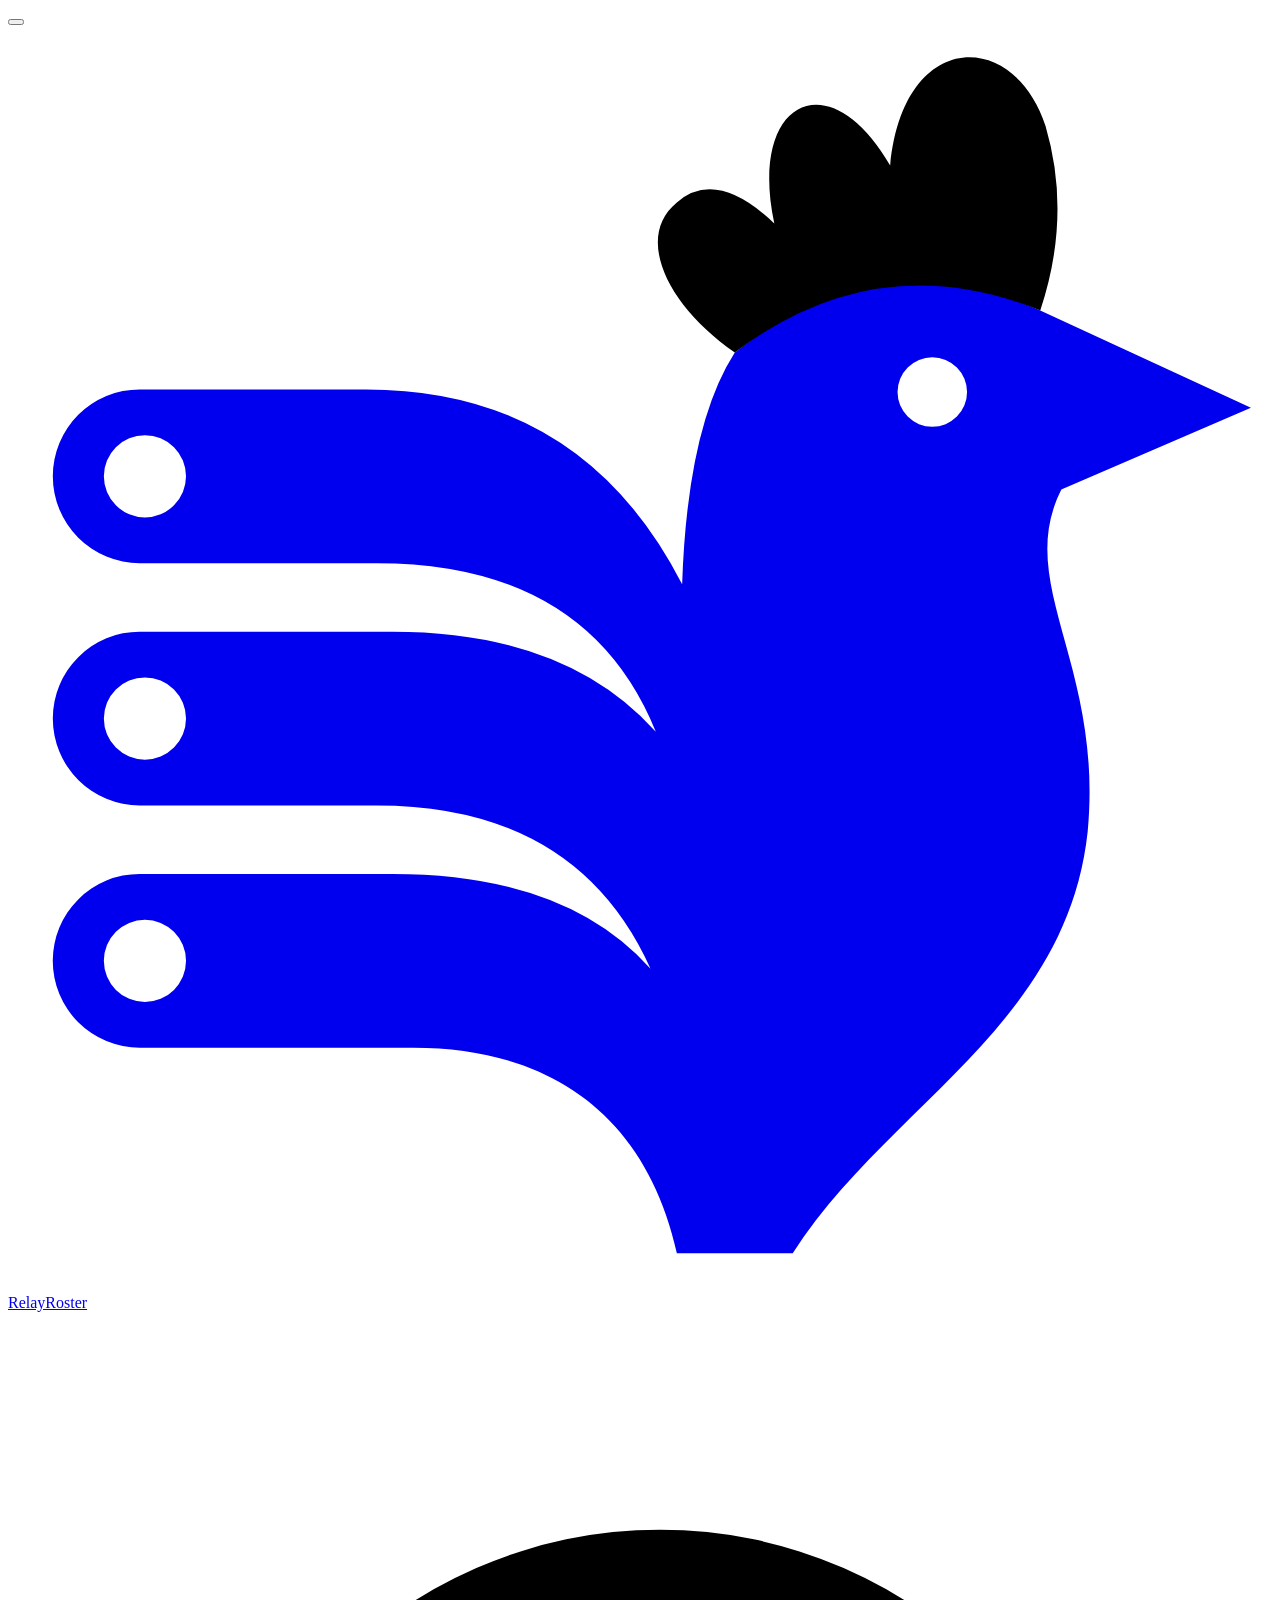
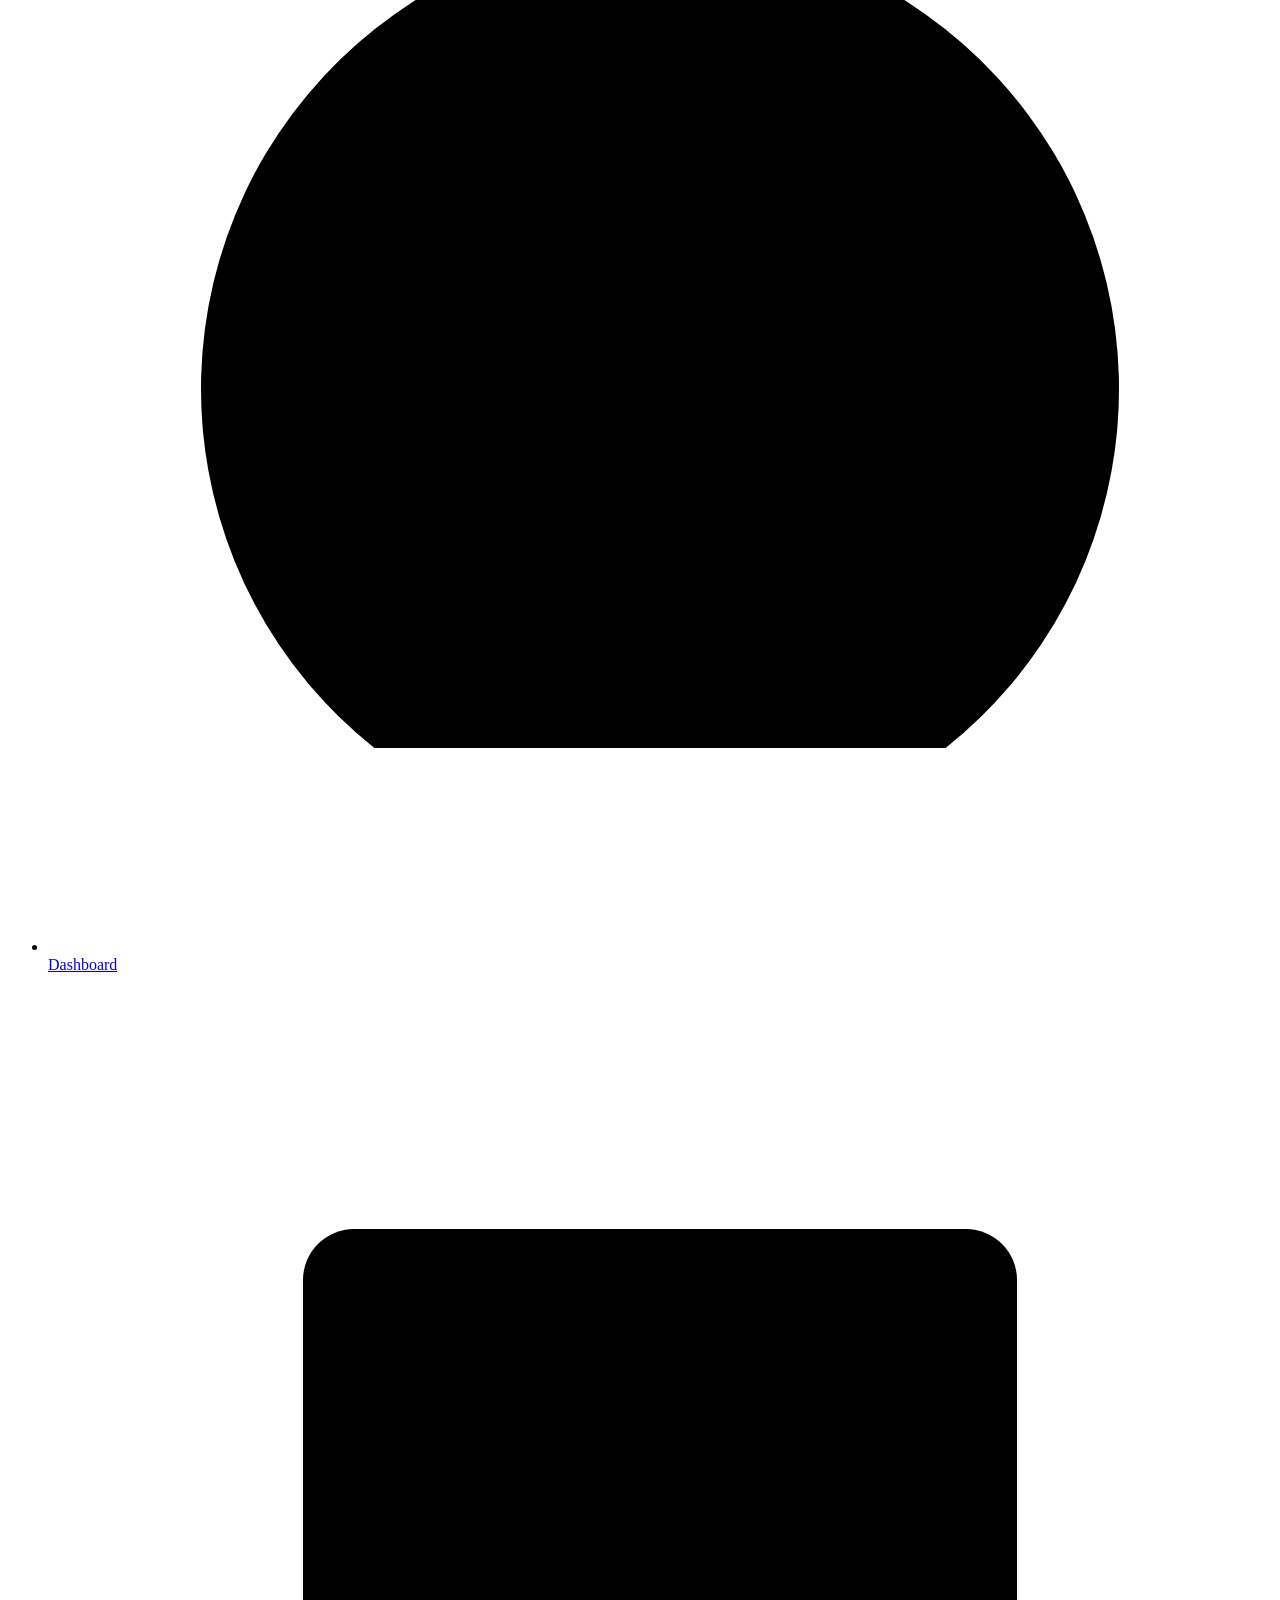
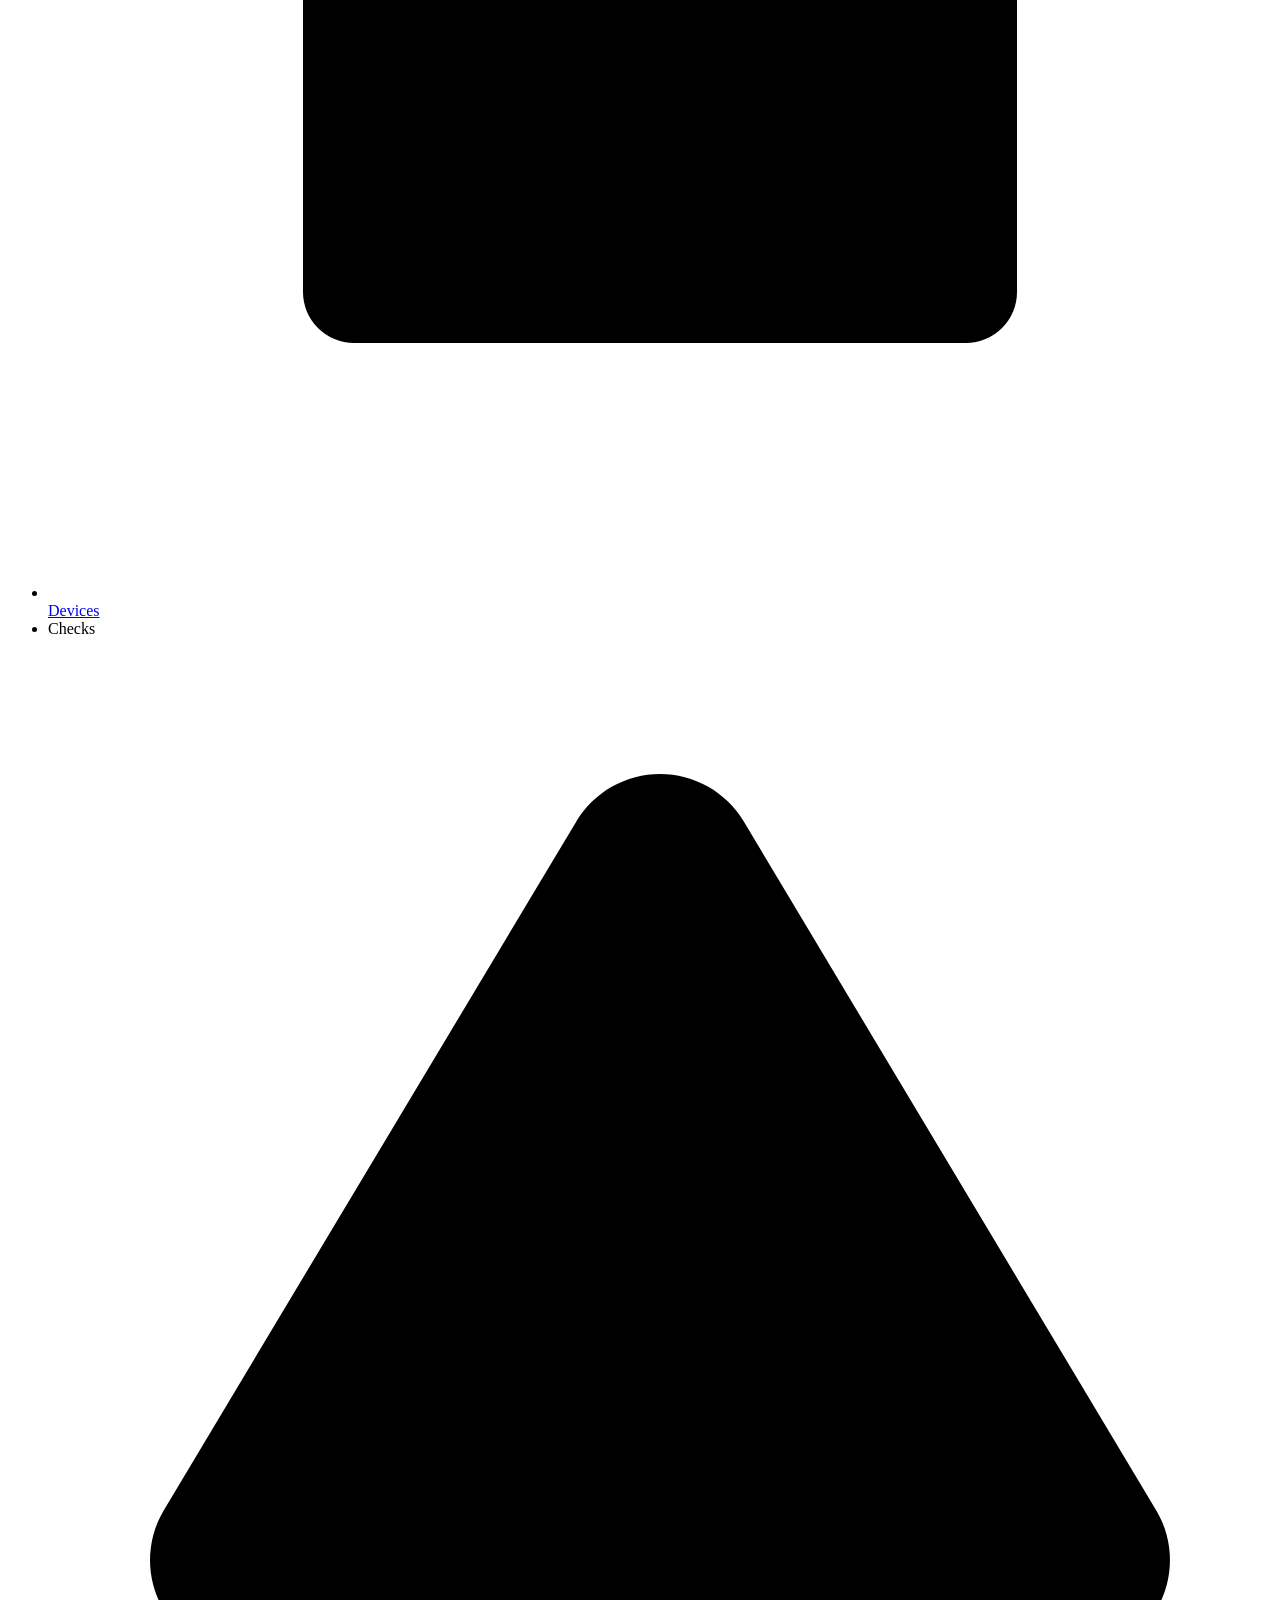
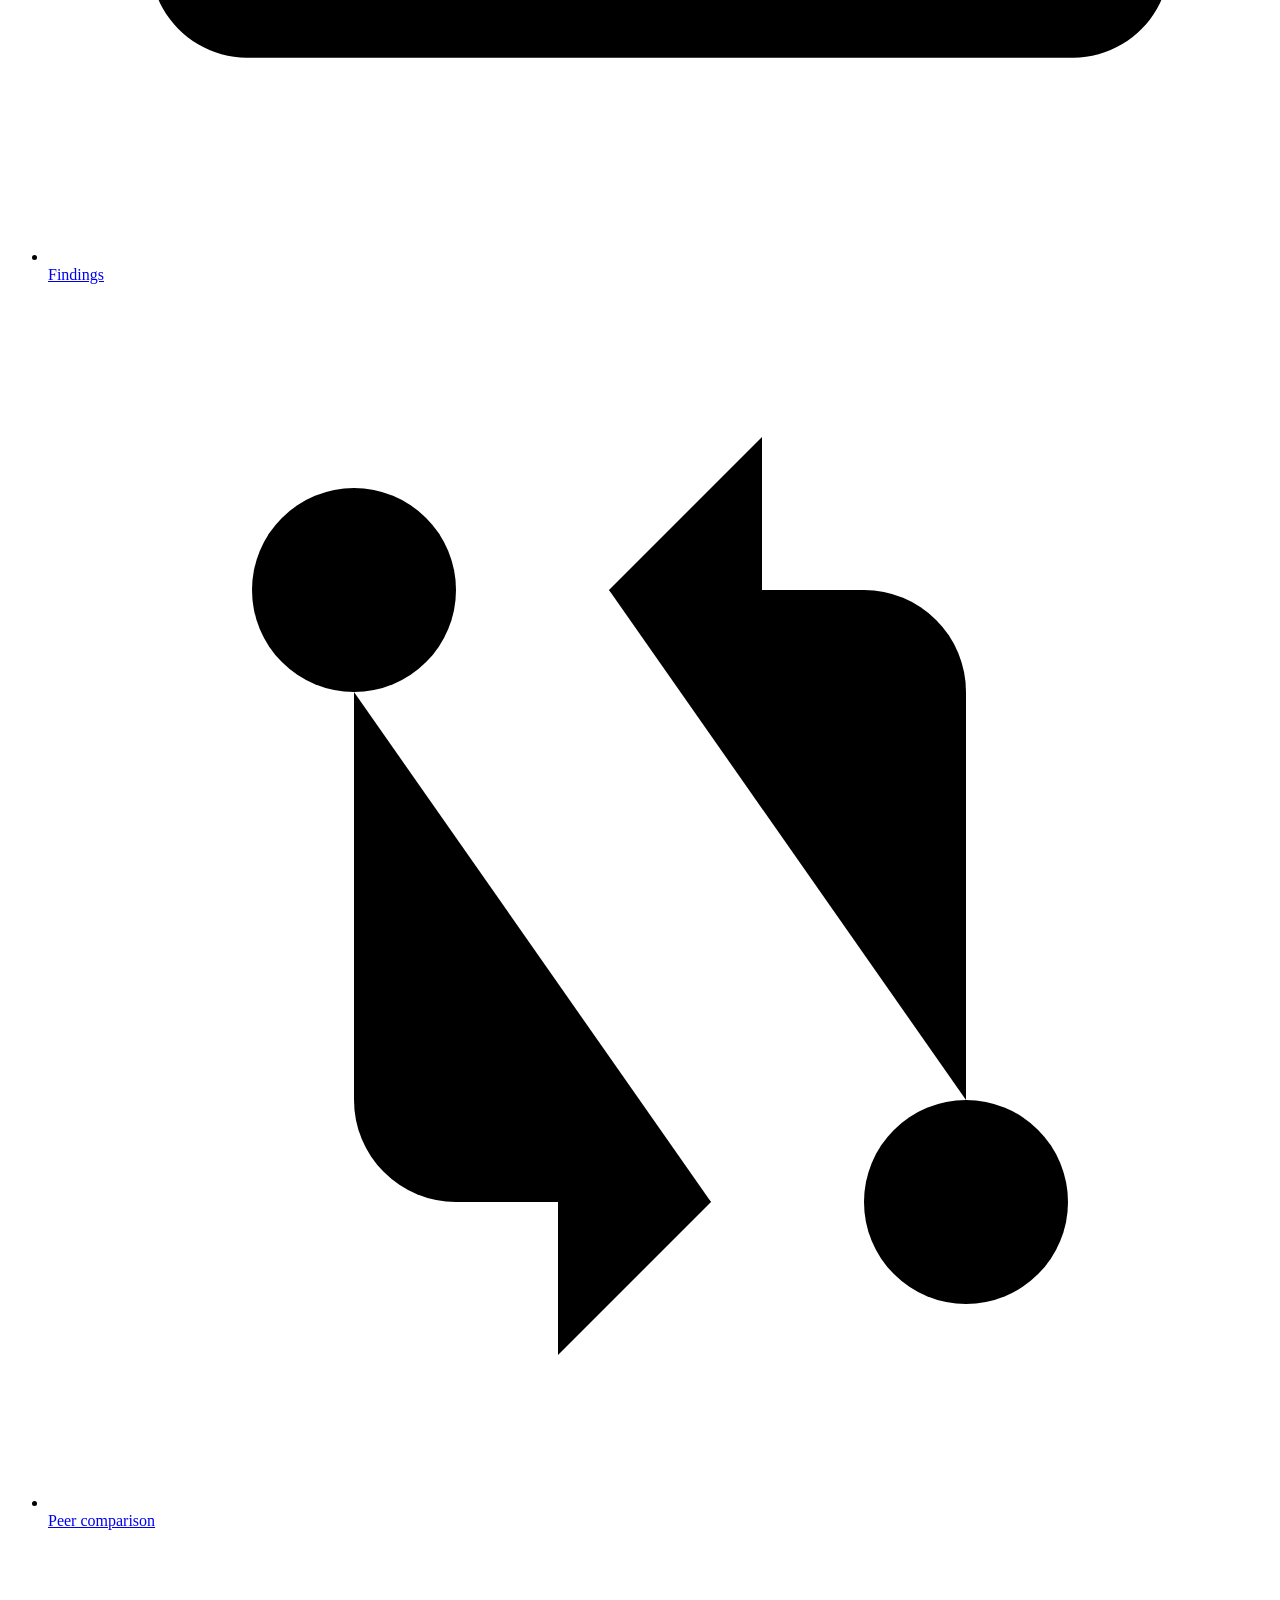
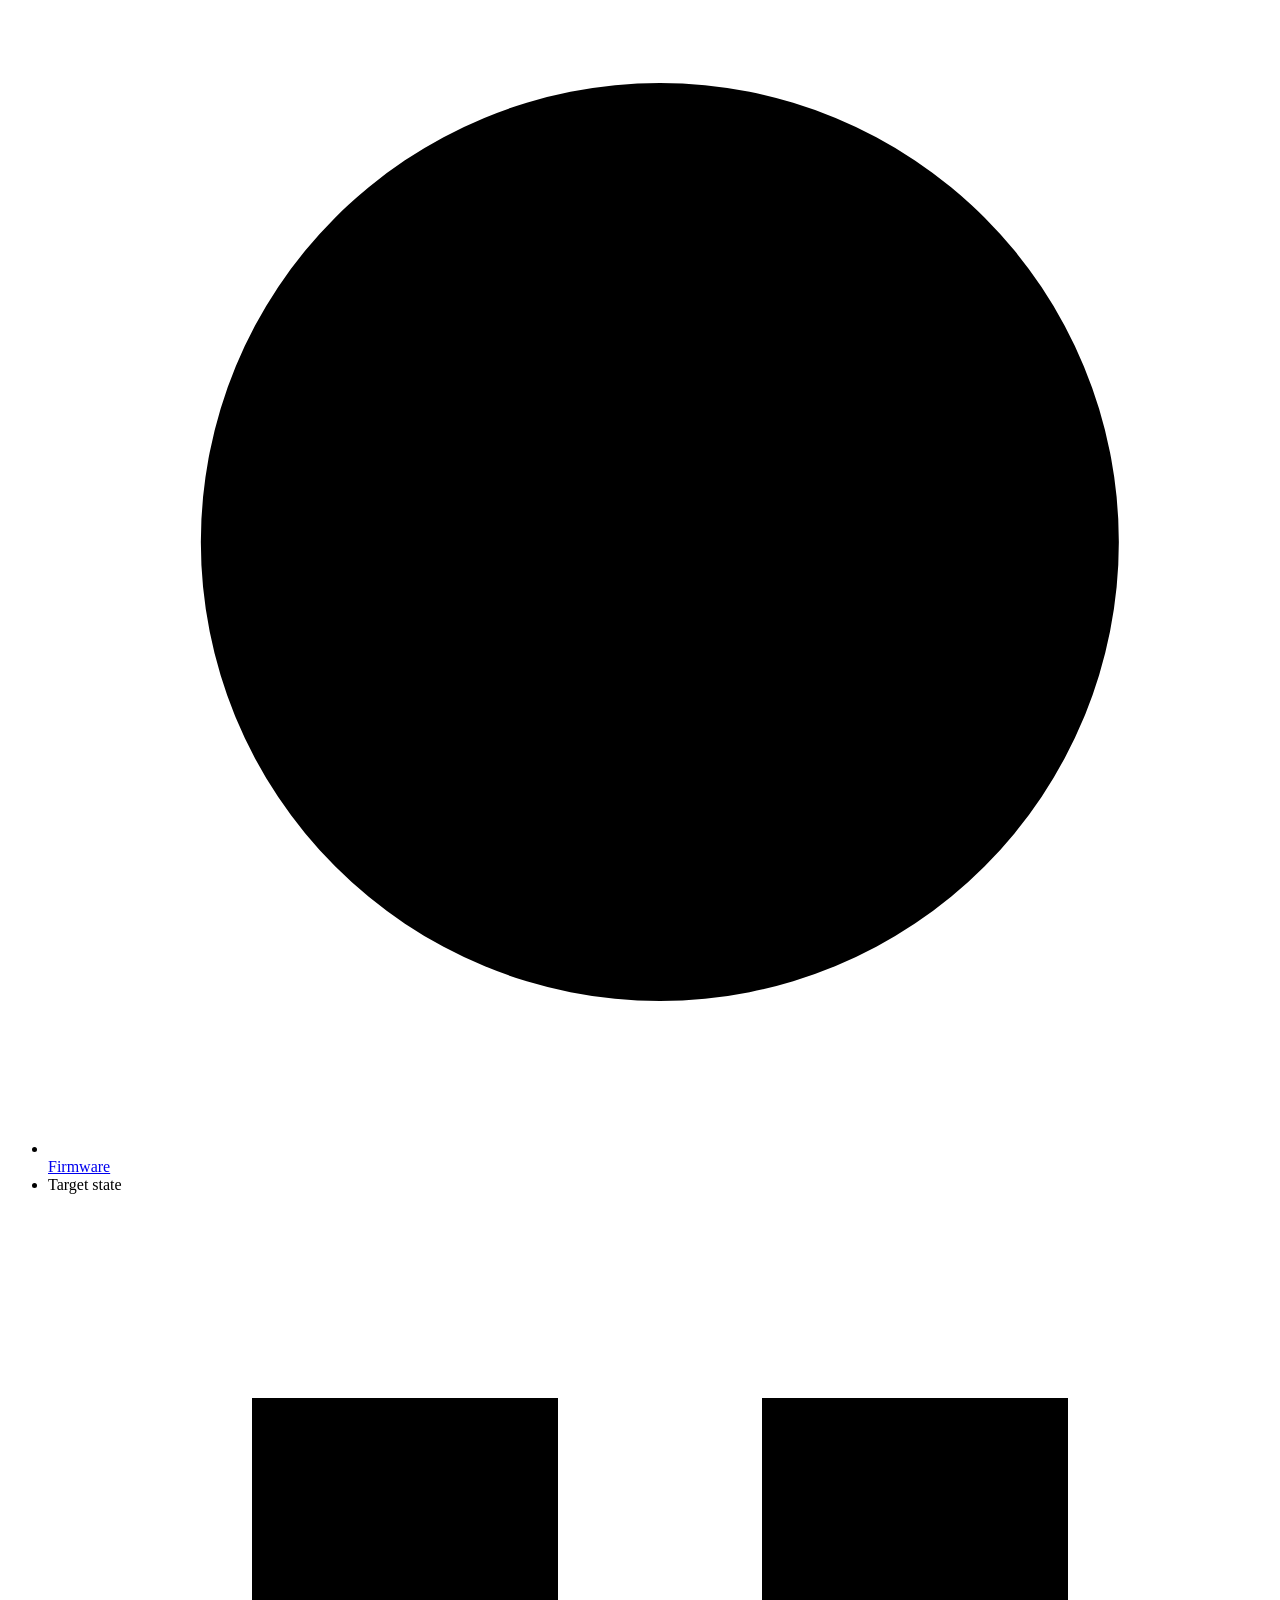
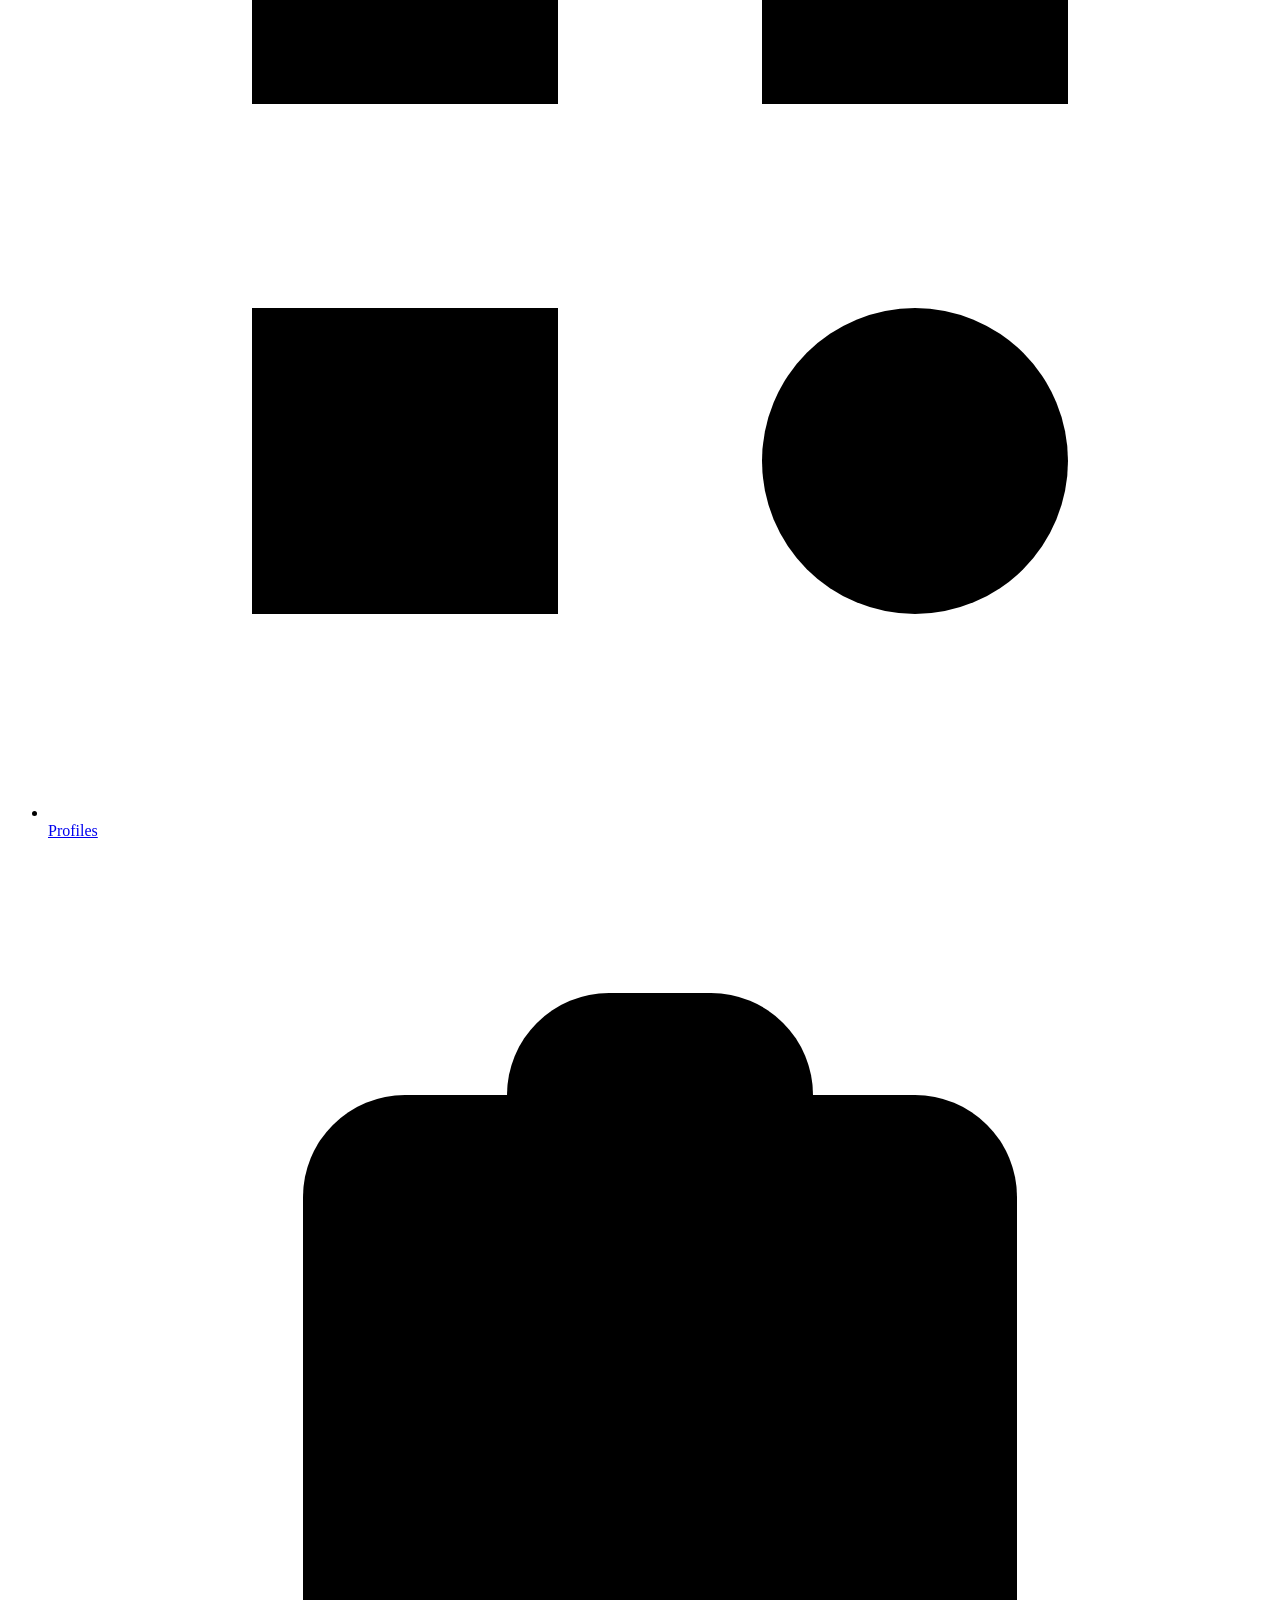
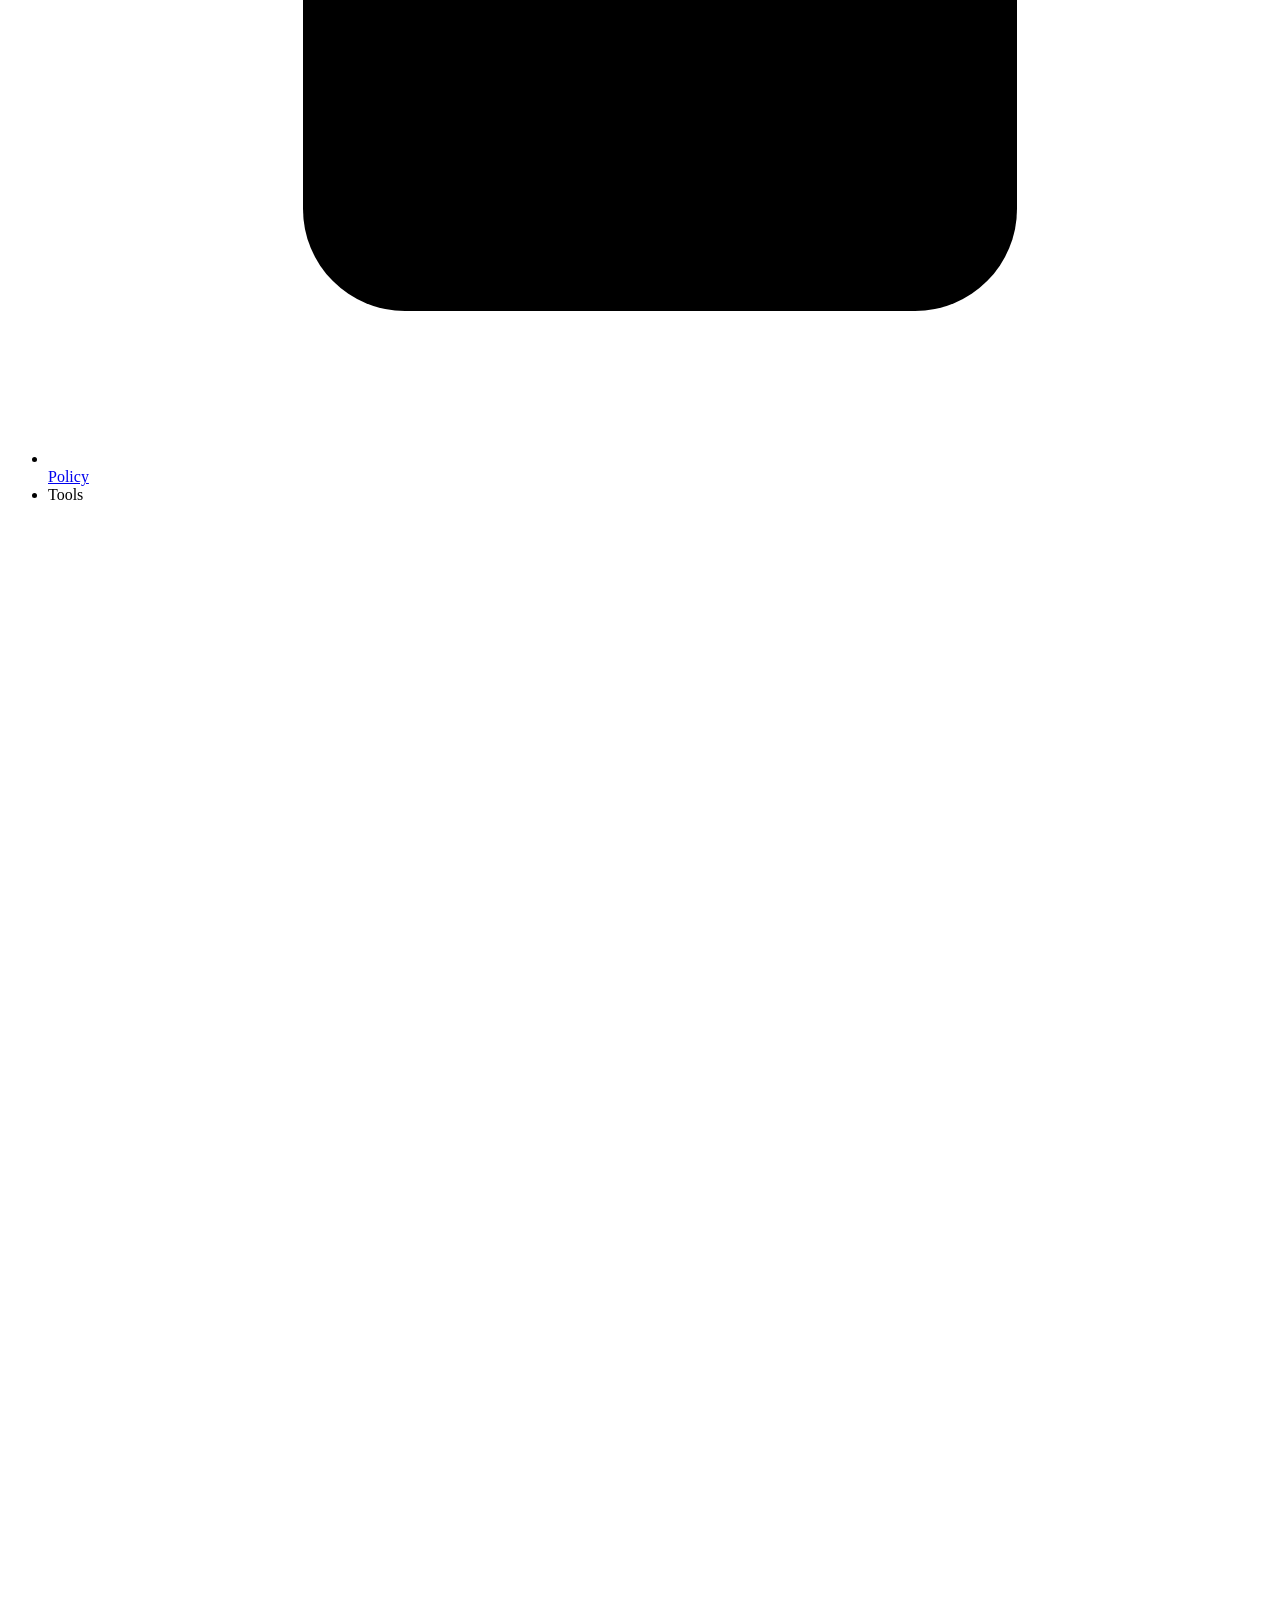
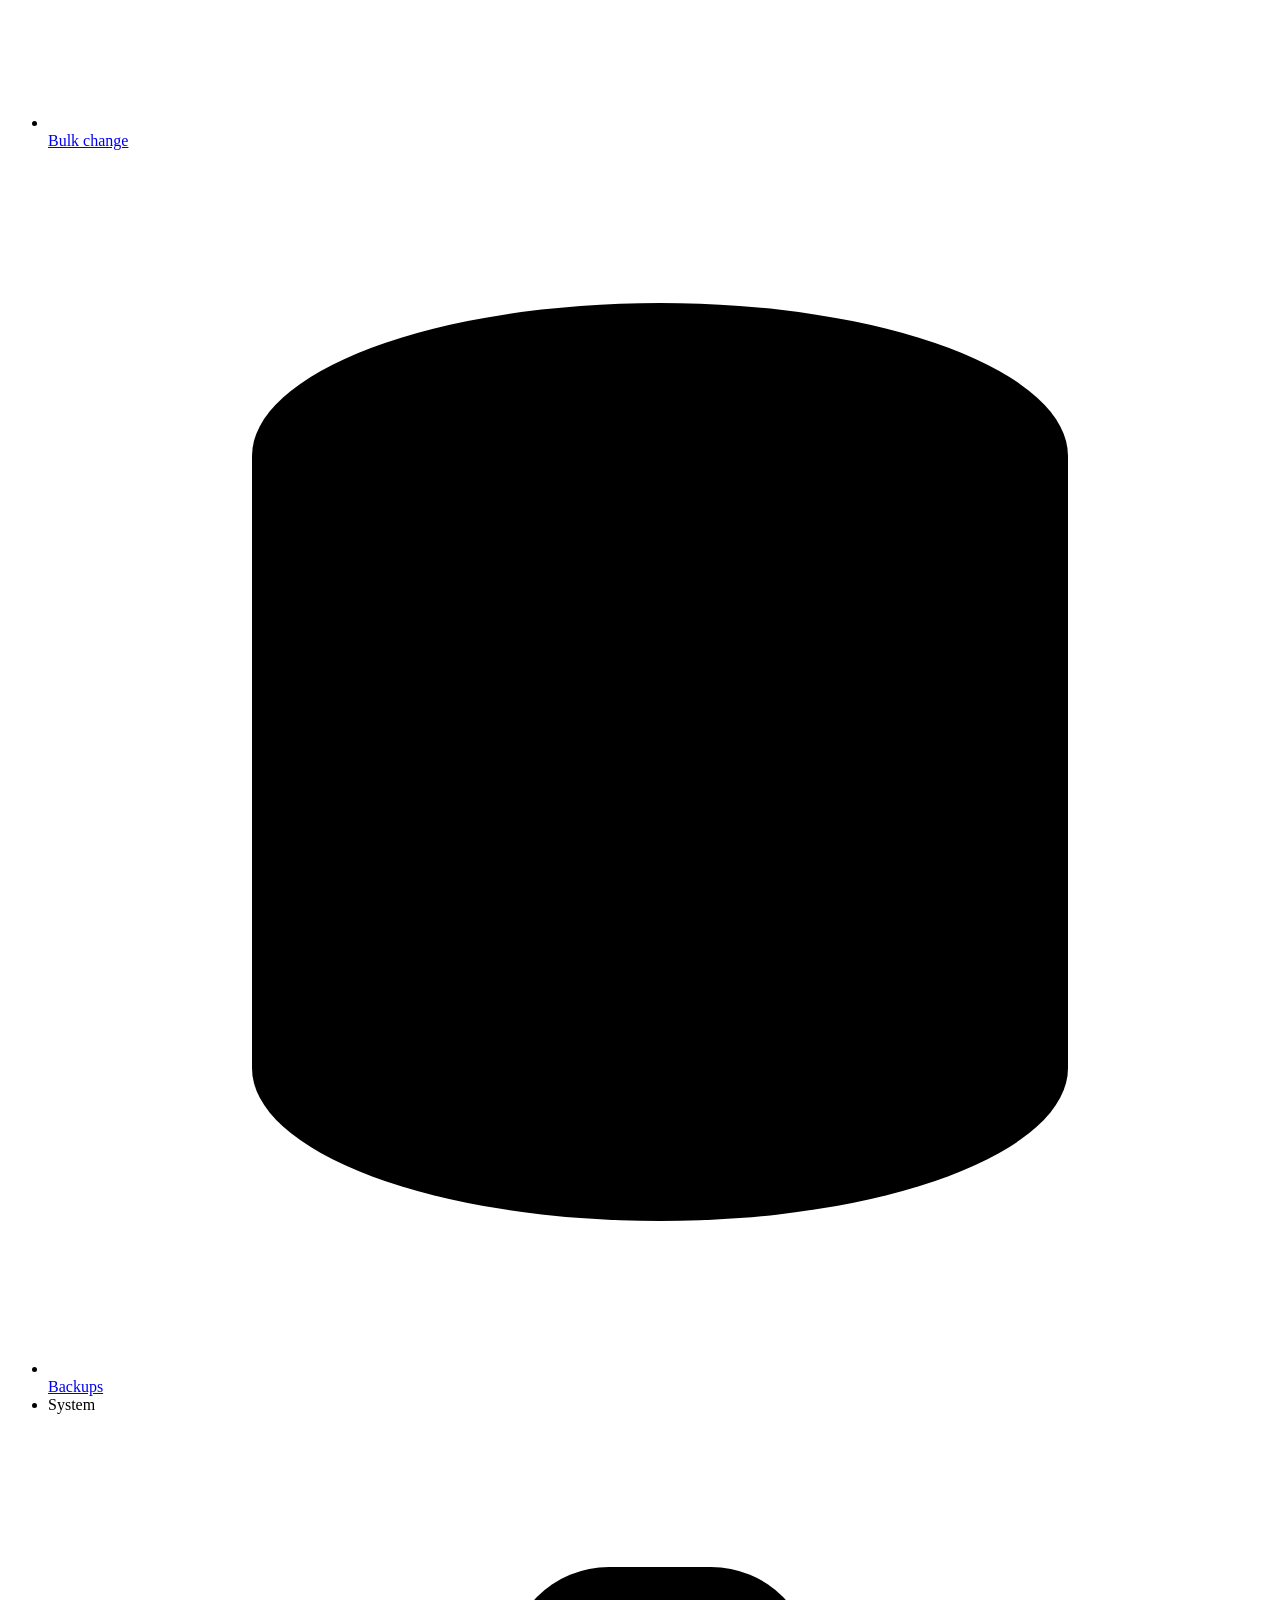
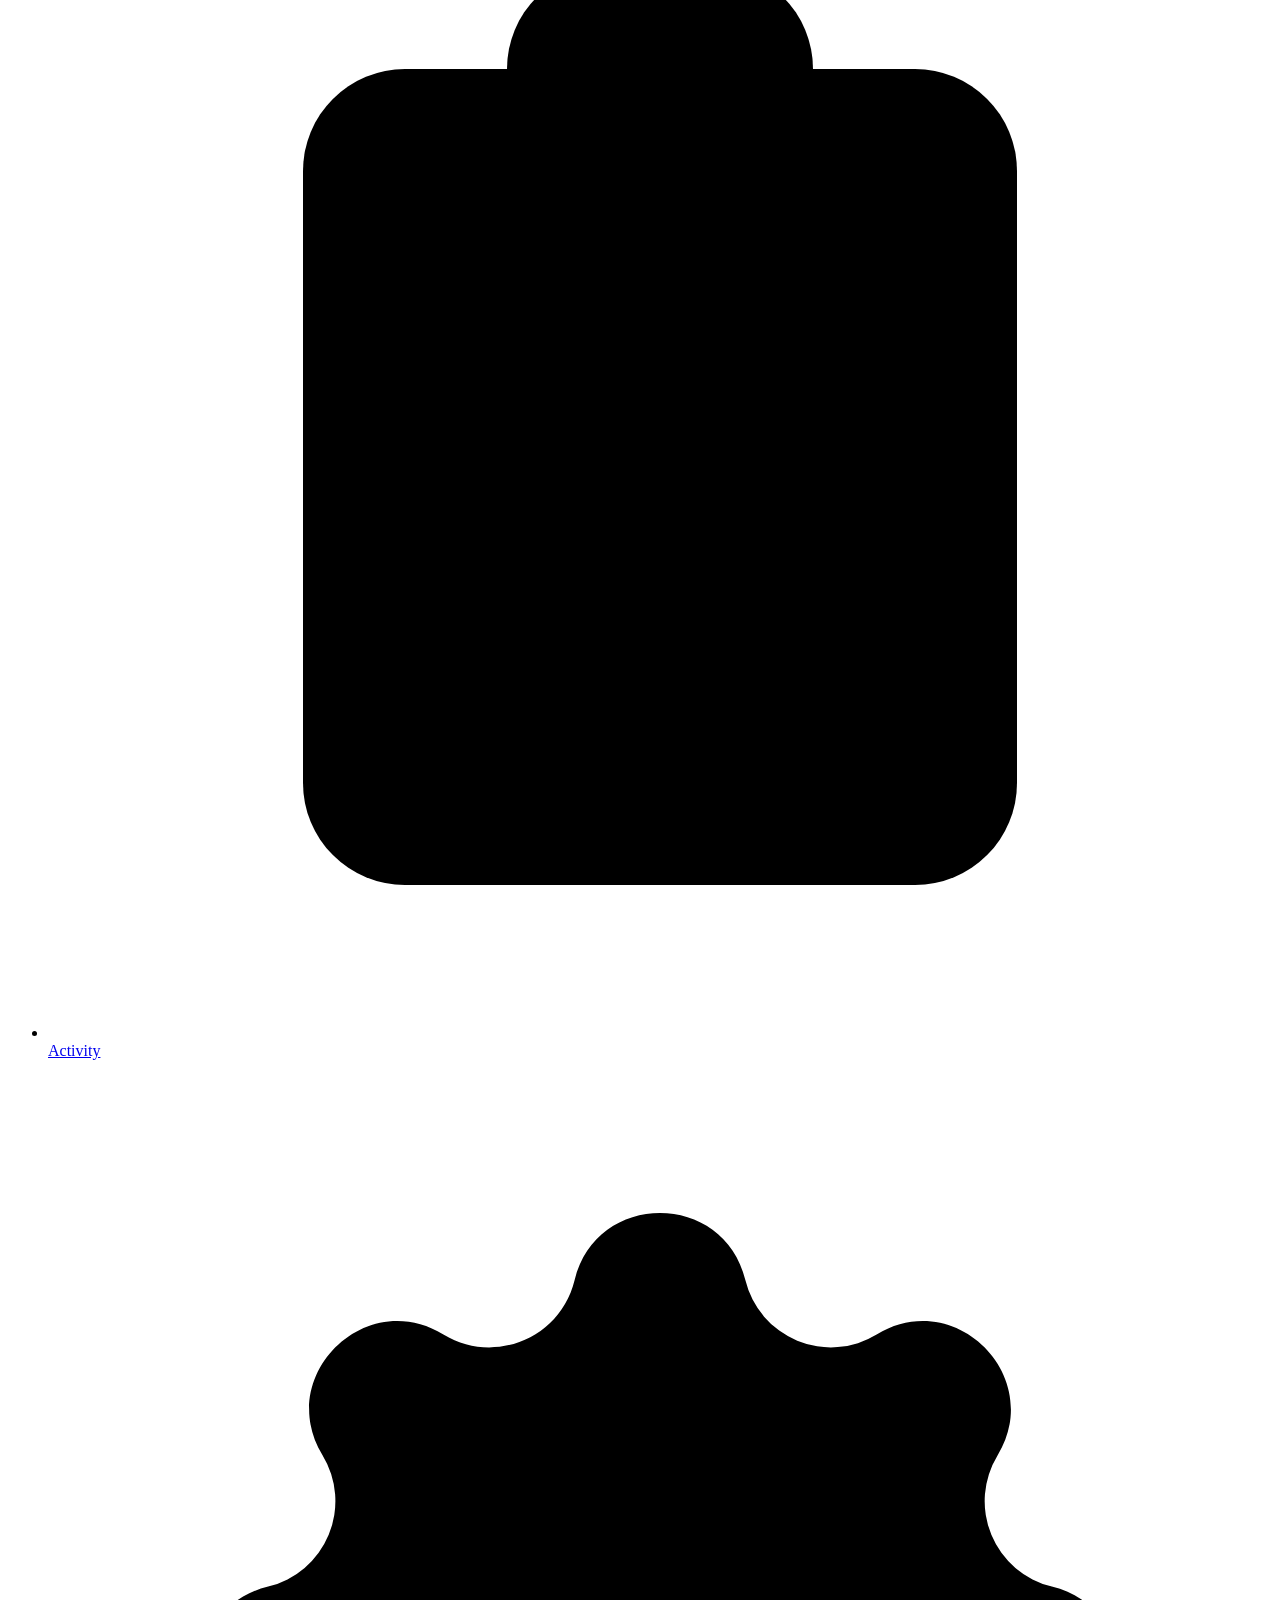
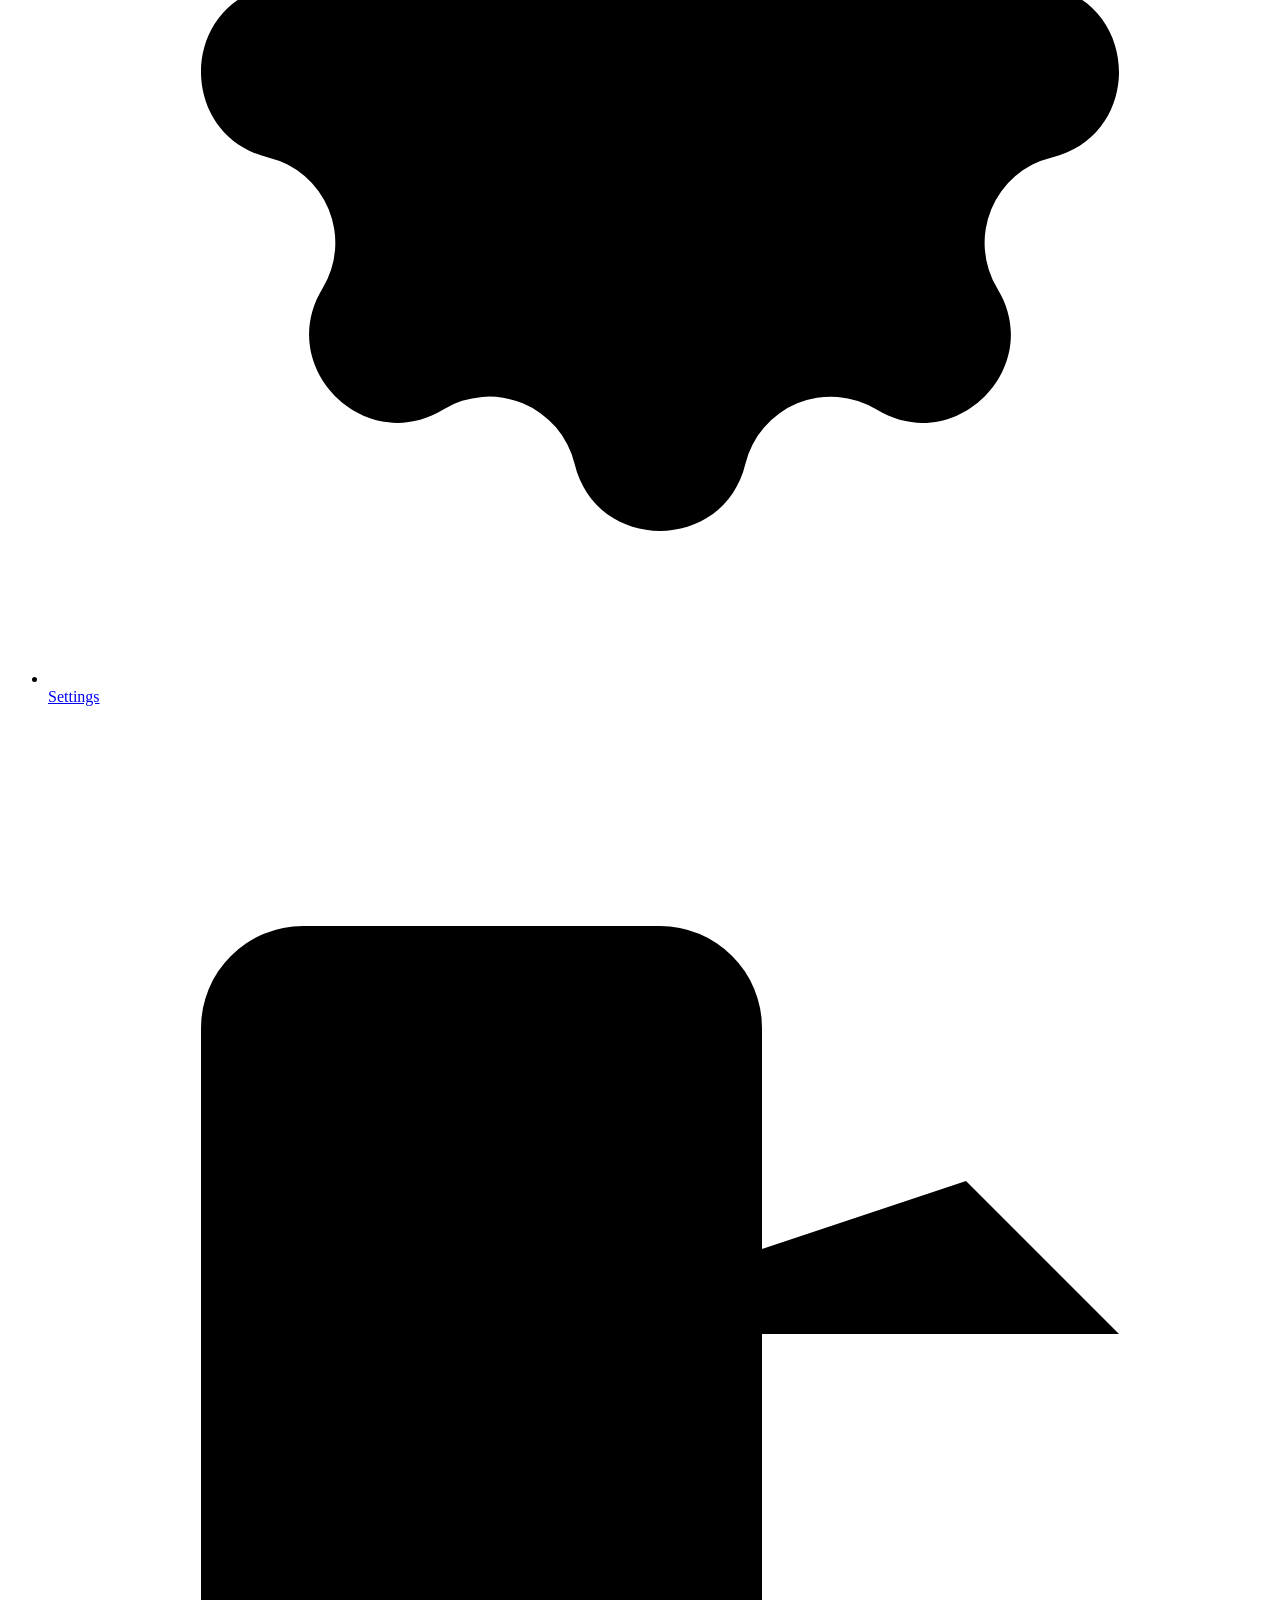
==== commit 7fe58c47: "Group the navigation by what a page is for Roster mixed the inventory, check results, tools and the " ====
--- a/app/static/index.html
+++ b/app/static/index.html
@@ -43,10 +43,10 @@
           <li class="nav-item" data-page="dashboard">
             <a class="nav-link" href="#dashboard" data-page="dashboard"><span class="nav-link-icon"><svg class="icon" viewBox="0 0 24 24" aria-hidden="true"><path d="M12 13m-2 0a2 2 0 1 0 4 0a2 2 0 1 0 -4 0"/><path d="M13.45 11.55l2.05 -2.05"/><path d="M6.4 20a9 9 0 1 1 11.2 0z"/></svg></span><span class="nav-link-title">Dashboard</span></a>
           </li>
-          <li class="nav-section-title" role="presentation">Roster</li>
           <li class="nav-item" data-page="devices">
             <a class="nav-link" href="#devices" data-page="devices"><span class="nav-link-icon"><svg class="icon" viewBox="0 0 24 24" aria-hidden="true"><path d="M5 5m0 1a1 1 0 0 1 1 -1h12a1 1 0 0 1 1 1v12a1 1 0 0 1 -1 1h-12a1 1 0 0 1 -1 -1z"/><path d="M9 9h6v6h-6z"/><path d="M3 10h2"/><path d="M3 14h2"/><path d="M10 3v2"/><path d="M14 3v2"/><path d="M21 10h-2"/><path d="M21 14h-2"/><path d="M14 21v-2"/><path d="M10 21v-2"/></svg></span><span class="nav-link-title">Devices</span></a>
           </li>
+          <li class="nav-section-title" role="presentation">Checks</li>
           <li class="nav-item" data-page="drift">
             <a class="nav-link" href="#drift" data-page="drift"><span class="nav-link-icon"><svg class="icon" viewBox="0 0 24 24" aria-hidden="true"><path d="M12 9v4"/><path d="M10.363 3.591l-8.106 13.534a1.914 1.914 0 0 0 1.636 2.871h16.214a1.914 1.914 0 0 0 1.636 -2.87l-8.106 -13.536a1.914 1.914 0 0 0 -3.274 0z"/><path d="M12 16h.01"/></svg></span><span class="nav-link-title">Findings</span></a>
           </li>
@@ -56,21 +56,23 @@
           <li class="nav-item" data-page="firmware">
             <a class="nav-link" href="#firmware" data-page="firmware"><span class="nav-link-icon"><svg class="icon" viewBox="0 0 24 24" aria-hidden="true"><path d="M12 3a9 9 0 1 0 0 18a9 9 0 0 0 0 -18"/><path d="M8 12l4 -4l4 4"/><path d="M12 16v-8"/></svg></span><span class="nav-link-title">Firmware</span></a>
           </li>
+          <li class="nav-section-title" role="presentation">Target state</li>
+          <li class="nav-item" data-page="profiles">
+            <a class="nav-link" href="#profiles" data-page="profiles"><span class="nav-link-icon"><svg class="icon" viewBox="0 0 24 24" aria-hidden="true"><path d="M4 4h6v6h-6z"/><path d="M14 4h6v6h-6z"/><path d="M4 14h6v6h-6z"/><path d="M17 17m-3 0a3 3 0 1 0 6 0a3 3 0 1 0 -6 0"/></svg></span><span class="nav-link-title">Profiles</span></a>
+          </li>
+          <li class="nav-item" data-page="policy">
+            <a class="nav-link" href="#policy" data-page="policy"><span class="nav-link-icon"><svg class="icon" viewBox="0 0 24 24" aria-hidden="true"><path d="M9 5h-2a2 2 0 0 0 -2 2v12a2 2 0 0 0 2 2h10a2 2 0 0 0 2 -2v-12a2 2 0 0 0 -2 -2h-2"/><path d="M9 3m0 2a2 2 0 0 1 2 -2h2a2 2 0 0 1 2 2v0a2 2 0 0 1 -2 2h-2a2 2 0 0 1 -2 -2z"/><path d="M9 14l2 2l4 -4"/></svg></span><span class="nav-link-title">Policy</span></a>
+          </li>
+          <li class="nav-section-title" role="presentation">Tools</li>
+          <li class="nav-item" data-page="bulk">
+            <a class="nav-link" href="#bulk" data-page="bulk"><span class="nav-link-icon"><svg class="icon" viewBox="0 0 24 24" aria-hidden="true"><path d="M4 6l16 0"/><path d="M4 12l16 0"/><path d="M4 18l12 0"/><path d="M19 16l0 6"/><path d="M16 19l6 0"/></svg></span><span class="nav-link-title">Bulk change</span></a>
+          </li>
           <li class="nav-item" data-page="backups">
             <a class="nav-link" href="#backups" data-page="backups"><span class="nav-link-icon"><svg class="icon" viewBox="0 0 24 24" aria-hidden="true"><path d="M12 6m-8 0a8 3 0 1 0 16 0a8 3 0 1 0 -16 0"/><path d="M4 6v6a8 3 0 0 0 16 0v-6"/><path d="M4 12v6a8 3 0 0 0 16 0v-6"/></svg></span><span class="nav-link-title">Backups</span></a>
           </li>
-          <li class="nav-item" data-page="bulk">
-            <a class="nav-link" href="#bulk" data-page="bulk"><span class="nav-link-icon"><svg class="icon" viewBox="0 0 24 24" aria-hidden="true"><path d="M4 6l16 0"/><path d="M4 12l16 0"/><path d="M4 18l12 0"/><path d="M19 16l0 6"/><path d="M16 19l6 0"/></svg></span><span class="nav-link-title">Bulk change</span></a>
-          </li>
+          <li class="nav-section-title" role="presentation">System</li>
           <li class="nav-item" data-page="activity">
             <a class="nav-link" href="#activity" data-page="activity"><span class="nav-link-icon"><svg class="icon" viewBox="0 0 24 24" aria-hidden="true"><path d="M9 5h-2a2 2 0 0 0 -2 2v12a2 2 0 0 0 2 2h10a2 2 0 0 0 2 -2v-12a2 2 0 0 0 -2 -2h-2"/><path d="M9 3m0 2a2 2 0 0 1 2 -2h2a2 2 0 0 1 2 2v0a2 2 0 0 1 -2 2h-2a2 2 0 0 1 -2 -2z"/><path d="M9 12h6"/><path d="M9 16h6"/></svg></span><span class="nav-link-title">Activity</span></a>
-          </li>
-          <li class="nav-section-title" role="presentation">Configuration</li>
-          <li class="nav-item" data-page="profiles">
-            <a class="nav-link" href="#profiles" data-page="profiles"><span class="nav-link-icon"><svg class="icon" viewBox="0 0 24 24" aria-hidden="true"><path d="M4 4h6v6h-6z"/><path d="M14 4h6v6h-6z"/><path d="M4 14h6v6h-6z"/><path d="M17 17m-3 0a3 3 0 1 0 6 0a3 3 0 1 0 -6 0"/></svg></span><span class="nav-link-title">Profiles</span></a>
-          </li>
-          <li class="nav-item" data-page="policy">
-            <a class="nav-link" href="#policy" data-page="policy"><span class="nav-link-icon"><svg class="icon" viewBox="0 0 24 24" aria-hidden="true"><path d="M9 5h-2a2 2 0 0 0 -2 2v12a2 2 0 0 0 2 2h10a2 2 0 0 0 2 -2v-12a2 2 0 0 0 -2 -2h-2"/><path d="M9 3m0 2a2 2 0 0 1 2 -2h2a2 2 0 0 1 2 2v0a2 2 0 0 1 -2 2h-2a2 2 0 0 1 -2 -2z"/><path d="M9 14l2 2l4 -4"/></svg></span><span class="nav-link-title">Policy</span></a>
           </li>
           <li class="nav-item" data-page="settings">
             <a class="nav-link" href="#settings" data-page="settings"><span class="nav-link-icon"><svg class="icon" viewBox="0 0 24 24" aria-hidden="true"><path d="M10.325 4.317c.426 -1.756 2.924 -1.756 3.35 0a1.724 1.724 0 0 0 2.573 1.066c1.543 -.94 3.31 .826 2.37 2.37a1.724 1.724 0 0 0 1.065 2.572c1.756 .426 1.756 2.924 0 3.35a1.724 1.724 0 0 0 -1.066 2.573c.94 1.543 -.826 3.31 -2.37 2.37a1.724 1.724 0 0 0 -2.572 1.065c-.426 1.756 -2.924 1.756 -3.35 0a1.724 1.724 0 0 0 -2.573 -1.066c-1.543 .94 -3.31 -.826 -2.37 -2.37a1.724 1.724 0 0 0 -1.065 -2.572c-1.756 -.426 -1.756 -2.924 0 -3.35a1.724 1.724 0 0 0 1.066 -2.573c-.94 -1.543 .826 -3.31 2.37 -2.37c1 .608 2.296 .07 2.572 -1.065z"/><path d="M9 12a3 3 0 1 0 6 0a3 3 0 0 0 -6 0"/></svg></span><span class="nav-link-title">Settings</span></a>
@@ -284,43 +286,40 @@
                 <option value="stale">Stale</option>
                 <option value="new">New</option>
               </select>
-              <button id="devMoreBtn" class="btn btn-sm" type="button" aria-expanded="false" aria-controls="devMore" title="Filter by address, findings, firmware, password and radio stack">Filters<span id="devMoreCount" class="badge bg-primary text-primary-fg ms-2 d-none"></span></button>
+              <select id="fAddress" class="form-select form-select-sm rr-select" aria-label="Filter by address">
+                <option value="">Any address</option>
+                <option value="ok">Address OK</option>
+                <option value="any">Address finding</option>
+                <option value="pool">DHCP</option>
+                <option value="outside">Foreign network</option>
+                <option value="block">Wrong block</option>
+                <option value="noblock">No block</option>
+              </select>
+              <select id="fFindings" class="form-select form-select-sm rr-select" aria-label="Filter by findings">
+                <option value="">Any findings</option>
+                <option value="with">With findings</option>
+                <option value="none">No findings</option>
+              </select>
+              <select id="fFirmware" class="form-select form-select-sm rr-select" aria-label="Filter by firmware">
+                <option value="">Any firmware</option>
+                <option value="update">Update available</option>
+                <option value="current">Up to date</option>
+              </select>
+              <select id="fAuth" class="form-select form-select-sm rr-select" aria-label="Filter by password">
+                <option value="">Any password</option>
+                <option value="open">No password</option>
+                <option value="set">Password set</option>
+              </select>
+              <select id="fStack" class="form-select form-select-sm rr-select" aria-label="Filter by radio stack">
+                <option value="">Any stack</option>
+                <option value="matter">Matter</option>
+                <option value="zigbee">Zigbee</option>
+                <option value="wifi">Wi-Fi only</option>
+              </select>
               <div class="ms-auto d-flex align-items-center gap-2">
                 <span id="devCount" class="text-secondary small text-nowrap"></span>
                 <button id="devReset" class="btn btn-sm d-none" type="button">Reset</button>
                 <button id="devBulk" class="btn btn-sm" type="button" title="Change one setting on the devices shown">Change setting…</button>
-              </div>
-              <div id="devMore" class="rr-devmore d-none">
-                <select id="fAddress" class="form-select form-select-sm rr-select" aria-label="Filter by address">
-                  <option value="">Any address</option>
-                  <option value="ok">Address OK</option>
-                  <option value="any">Address finding</option>
-                  <option value="pool">DHCP</option>
-                  <option value="outside">Foreign network</option>
-                  <option value="block">Wrong block</option>
-                  <option value="noblock">No block</option>
-                </select>
-                <select id="fFindings" class="form-select form-select-sm rr-select" aria-label="Filter by findings">
-                  <option value="">Any findings</option>
-                  <option value="with">With findings</option>
-                  <option value="none">No findings</option>
-                </select>
-                <select id="fFirmware" class="form-select form-select-sm rr-select" aria-label="Filter by firmware">
-                  <option value="">Any firmware</option>
-                  <option value="update">Update available</option>
-                  <option value="current">Up to date</option>
-                </select>
-                <select id="fAuth" class="form-select form-select-sm rr-select" aria-label="Filter by password">
-                  <option value="">Any password</option>
-                  <option value="open">No password</option>
-                  <option value="set">Password set</option>
-                </select>
-                <select id="fStack" class="form-select form-select-sm rr-select" aria-label="Filter by radio stack">
-                  <option value="">Any stack</option>
-                  <option value="matter">Matter</option>
-                  <option value="zigbee">Zigbee</option>
-                  <option value="wifi">Wi-Fi only</option>
-                </select>
               </div>
             </div>
             <div class="table-responsive">
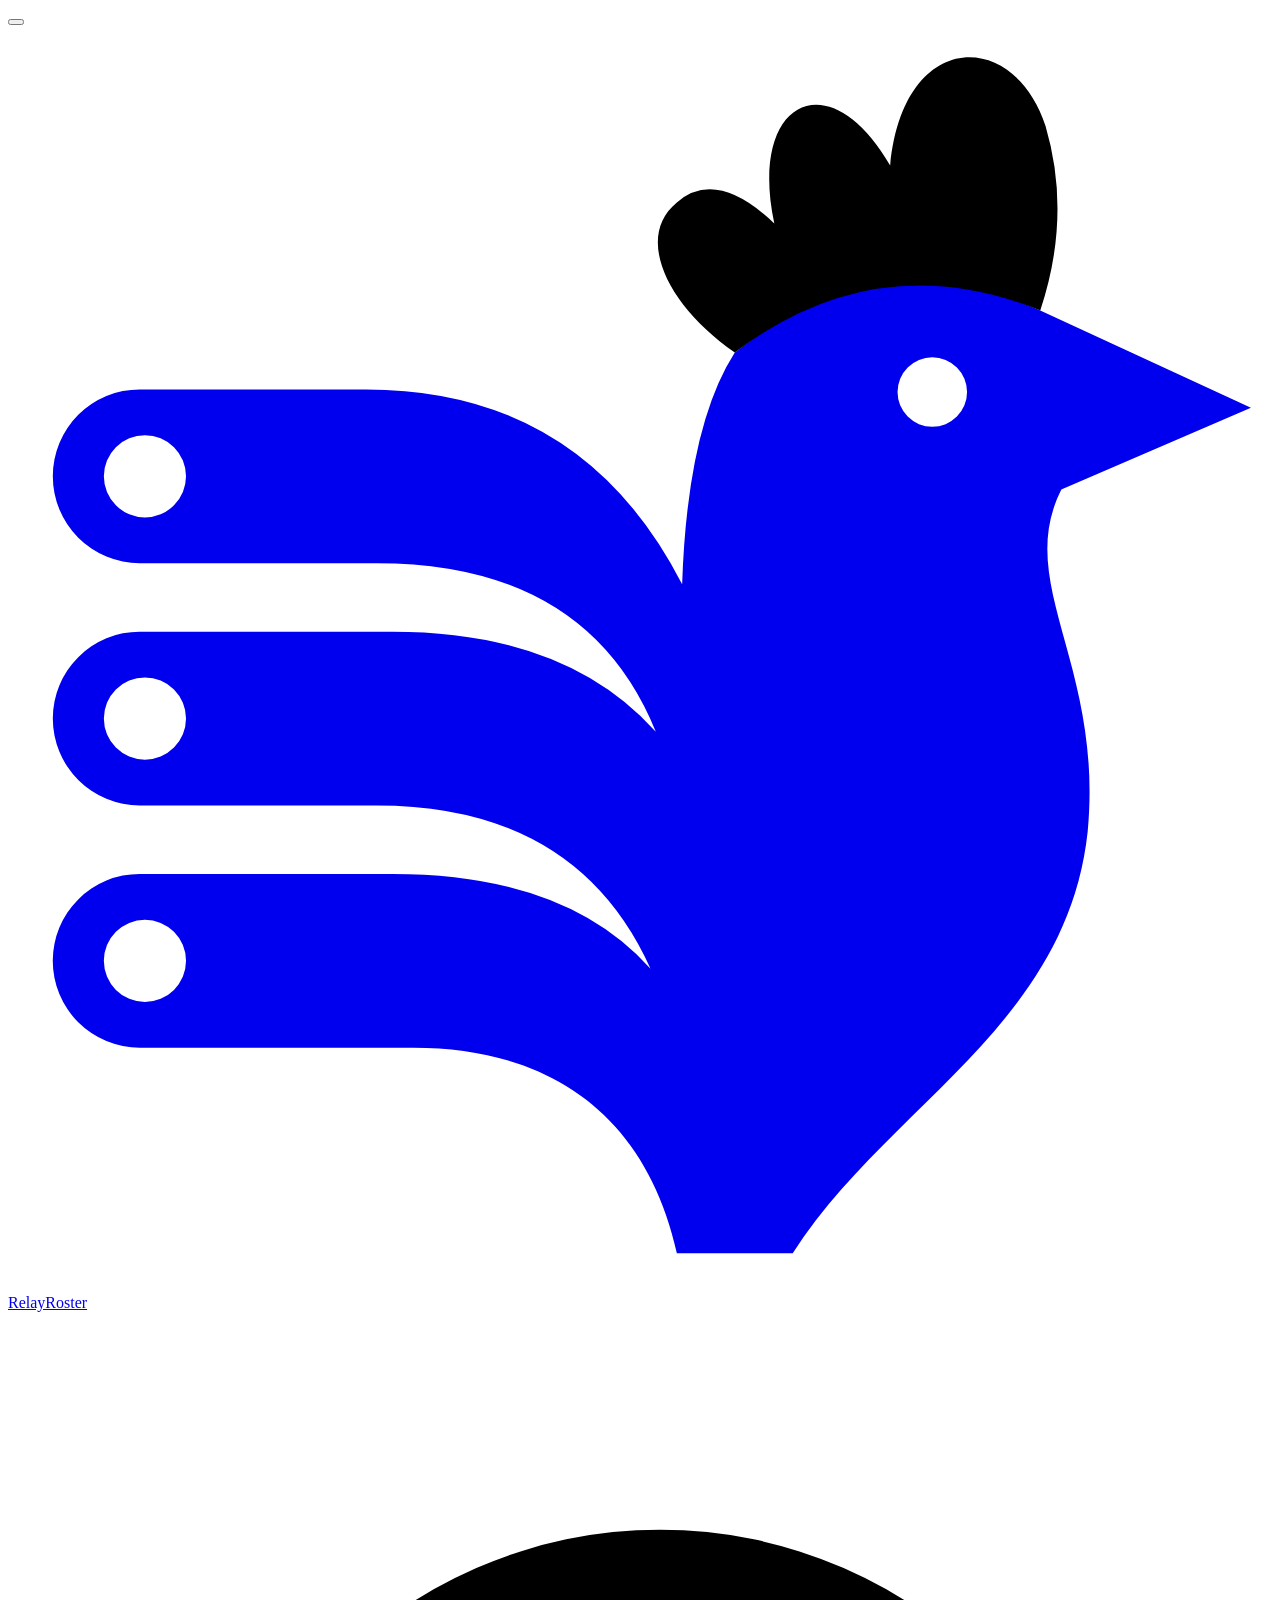
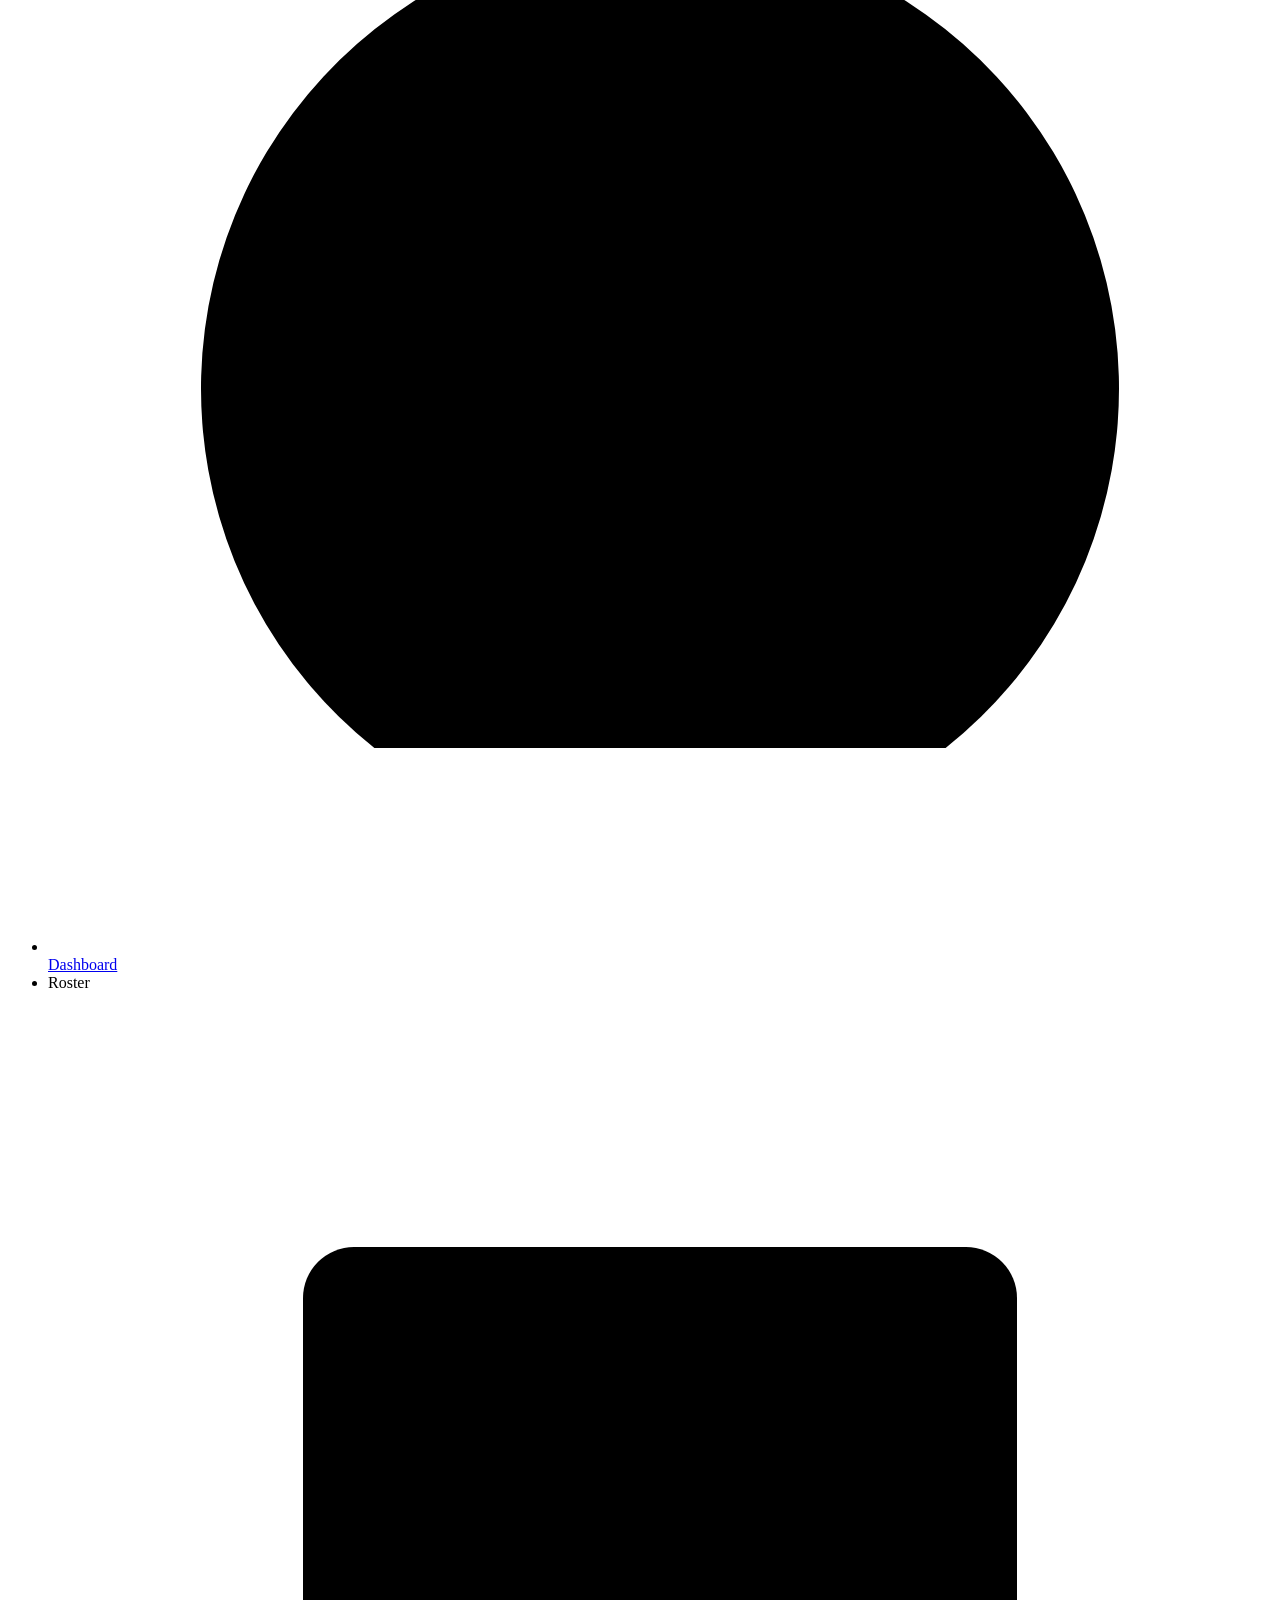
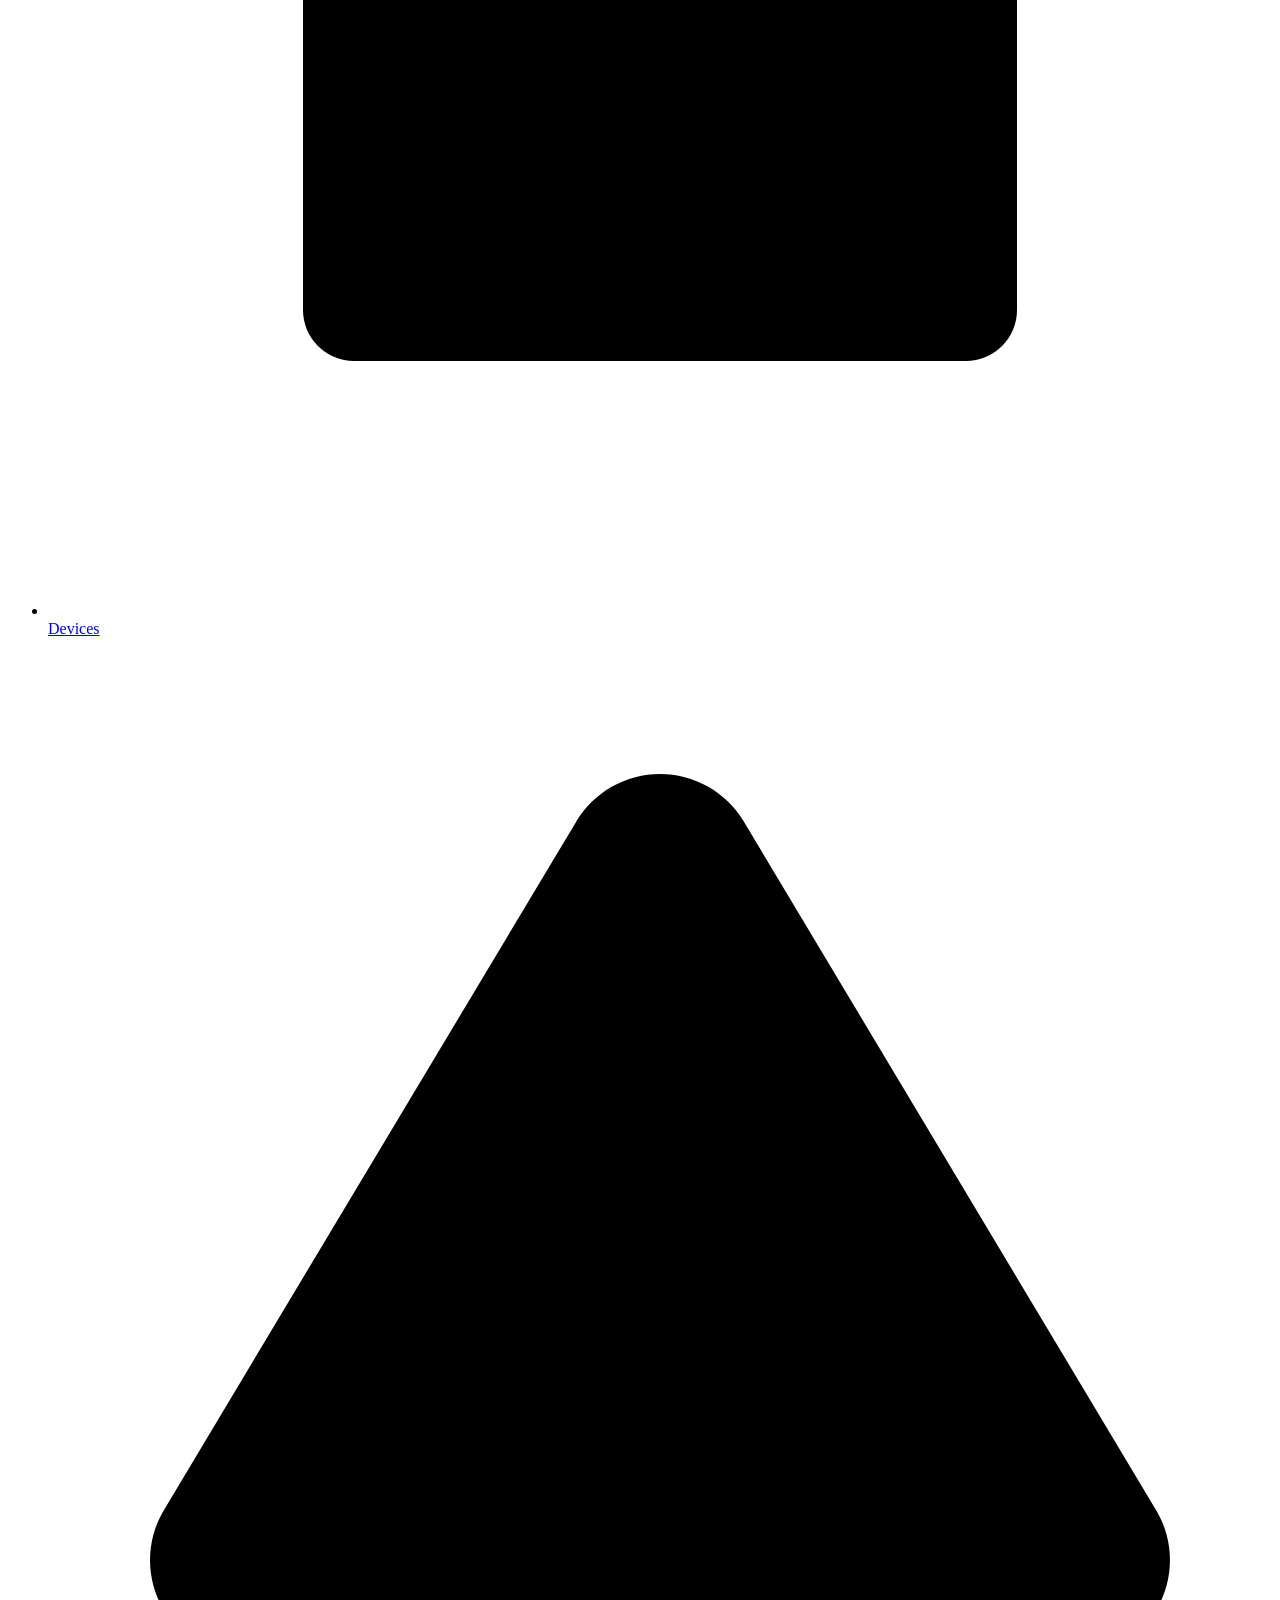
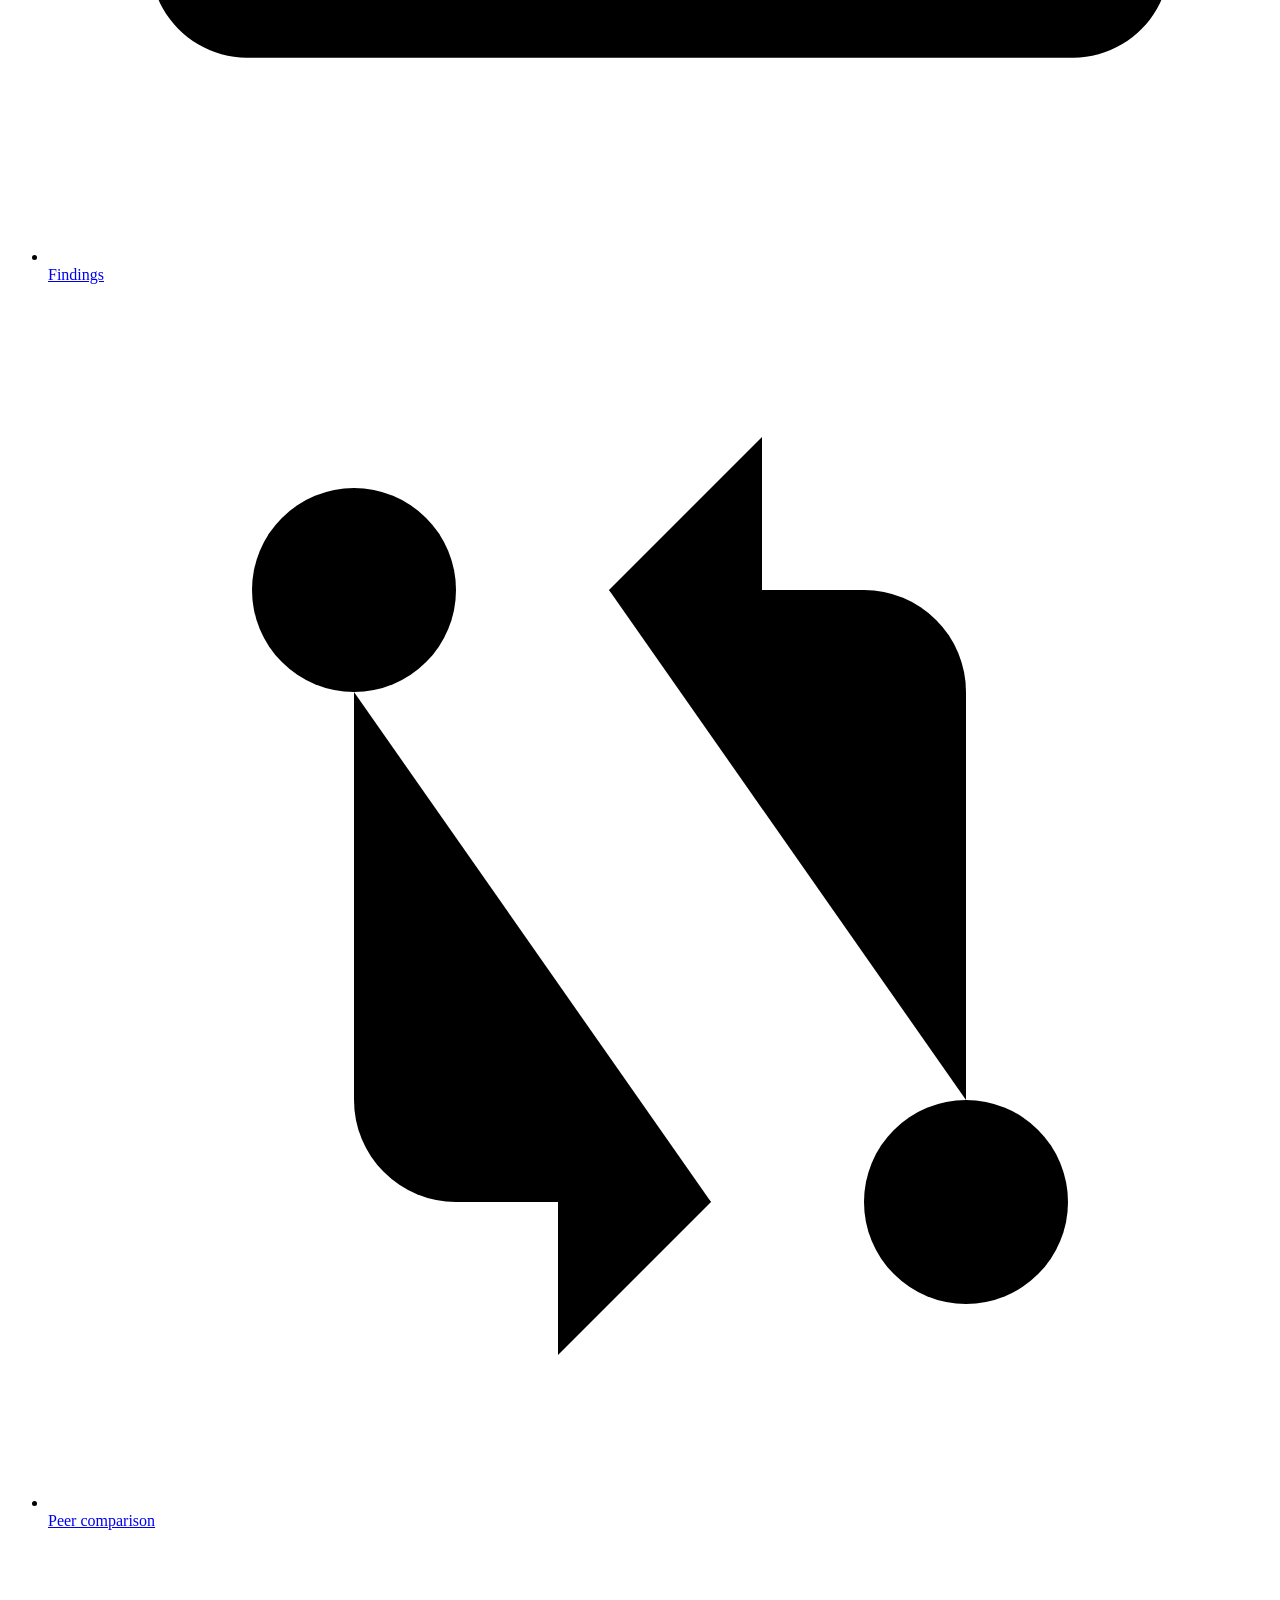
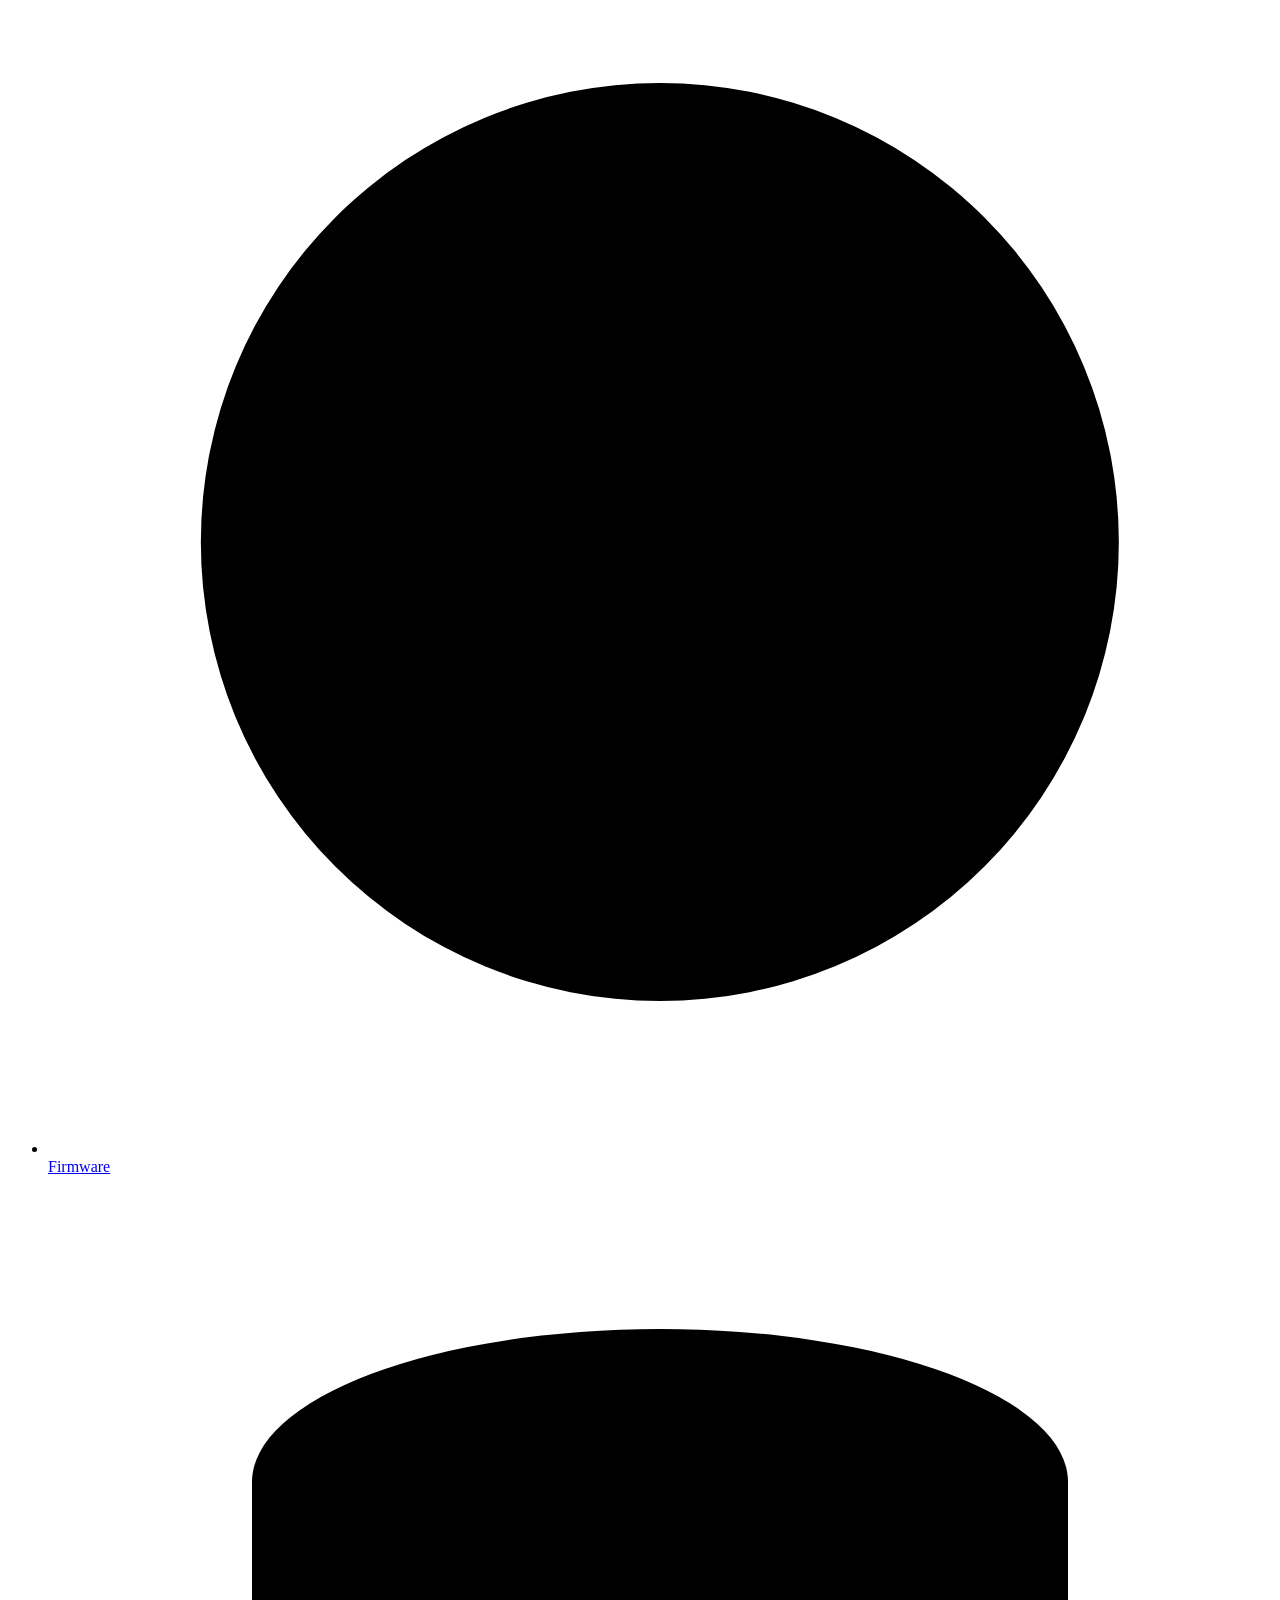
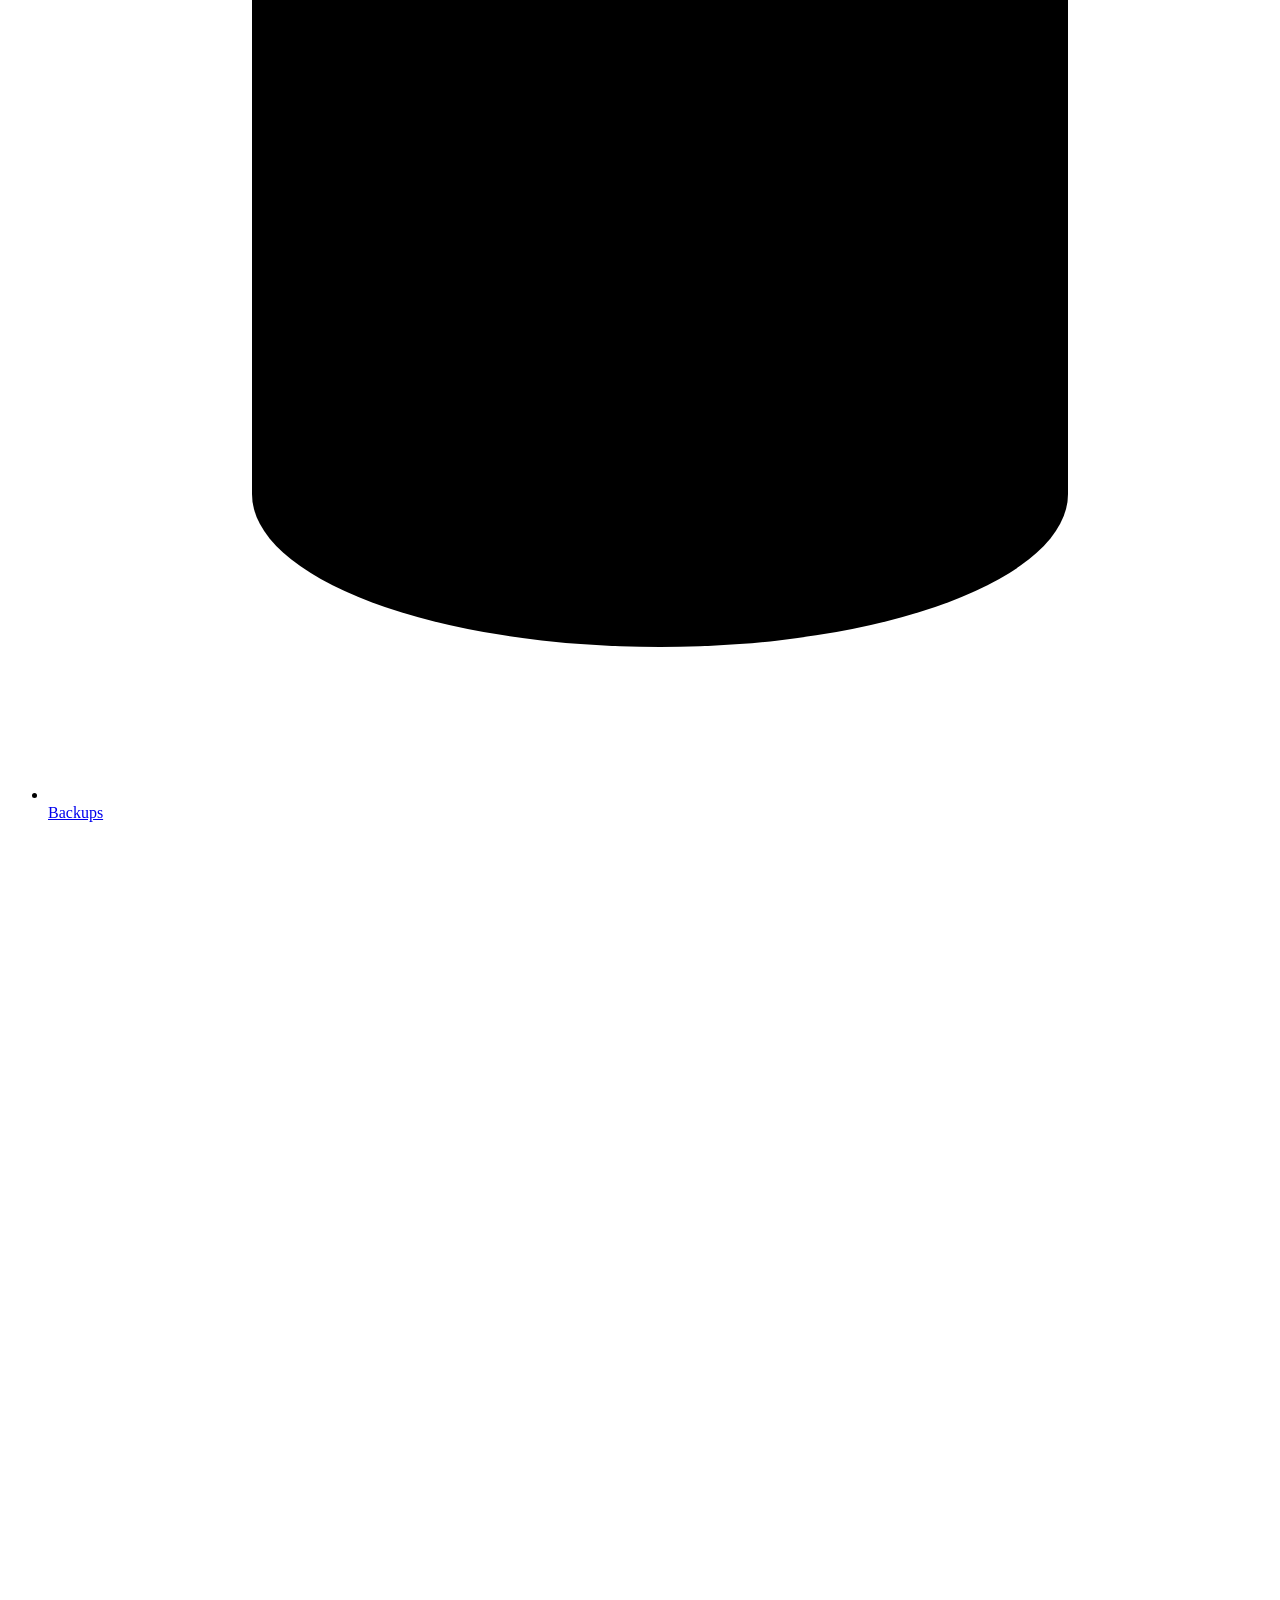
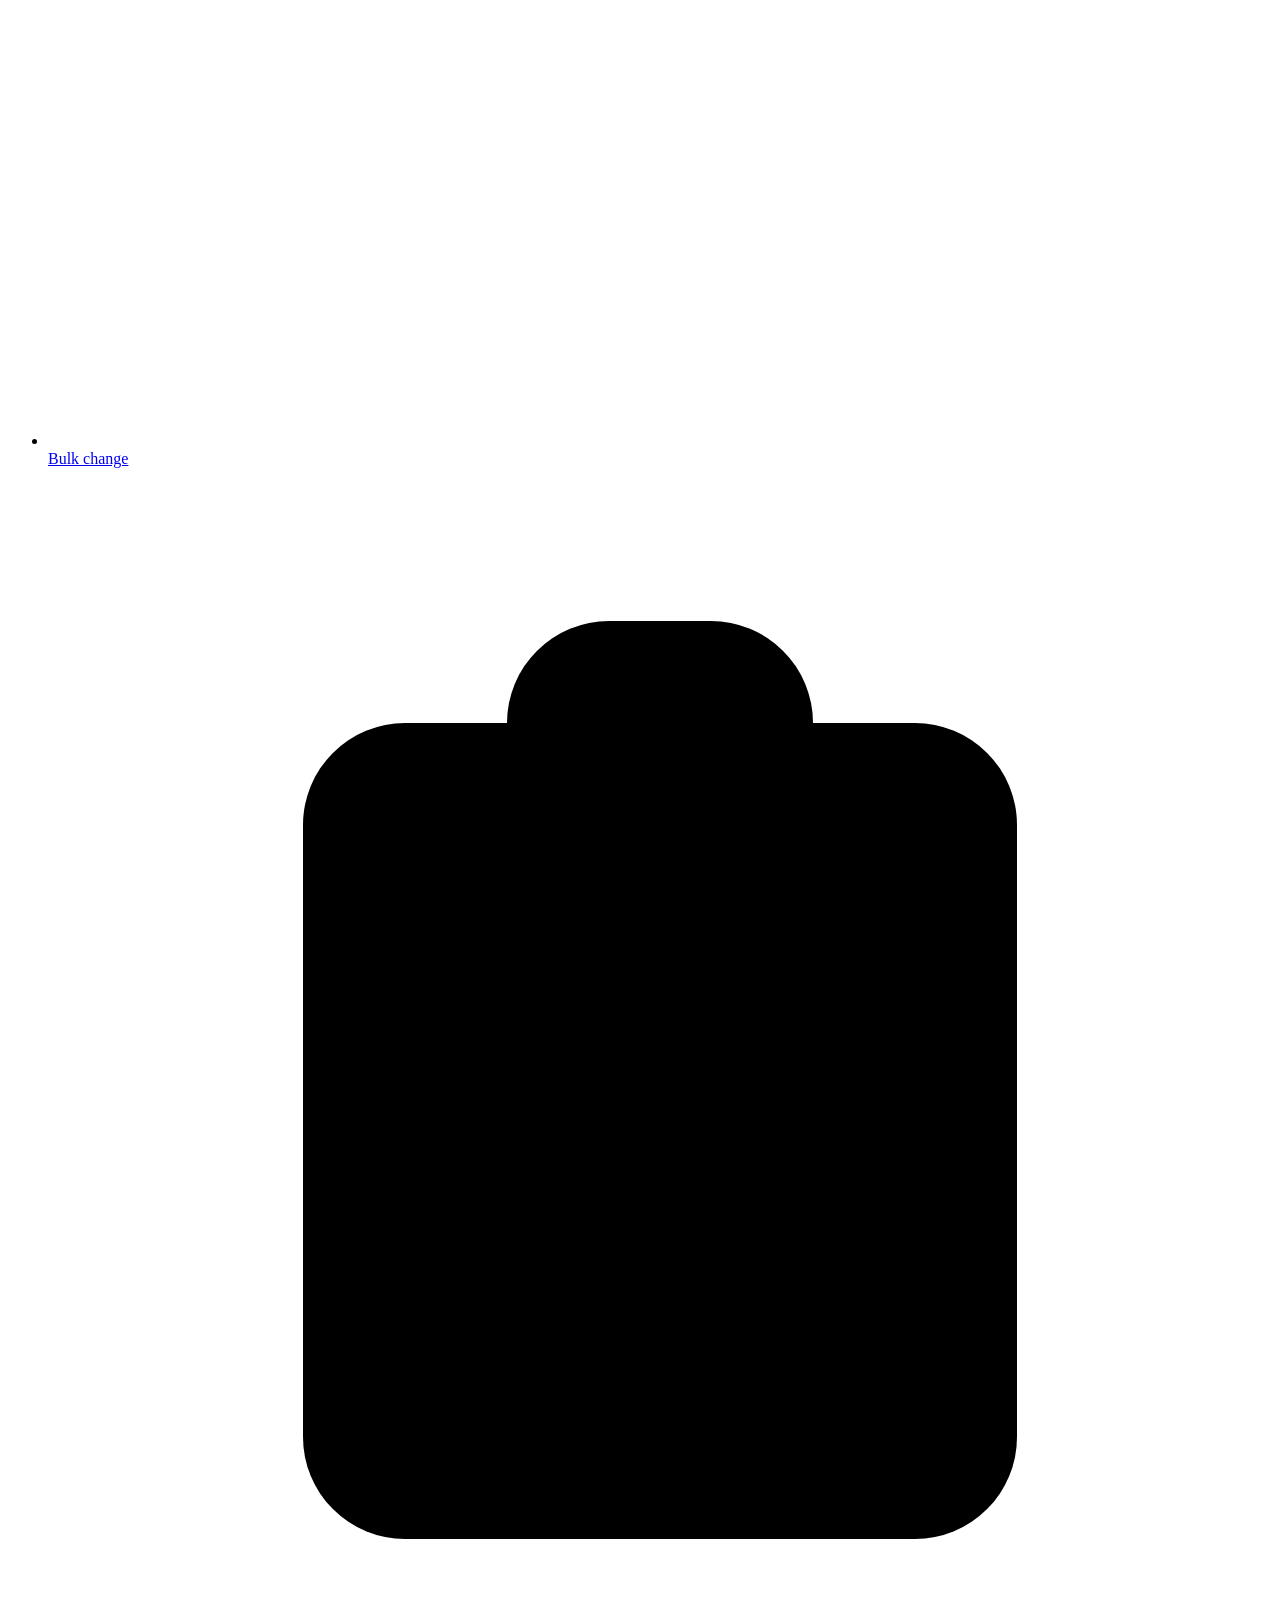
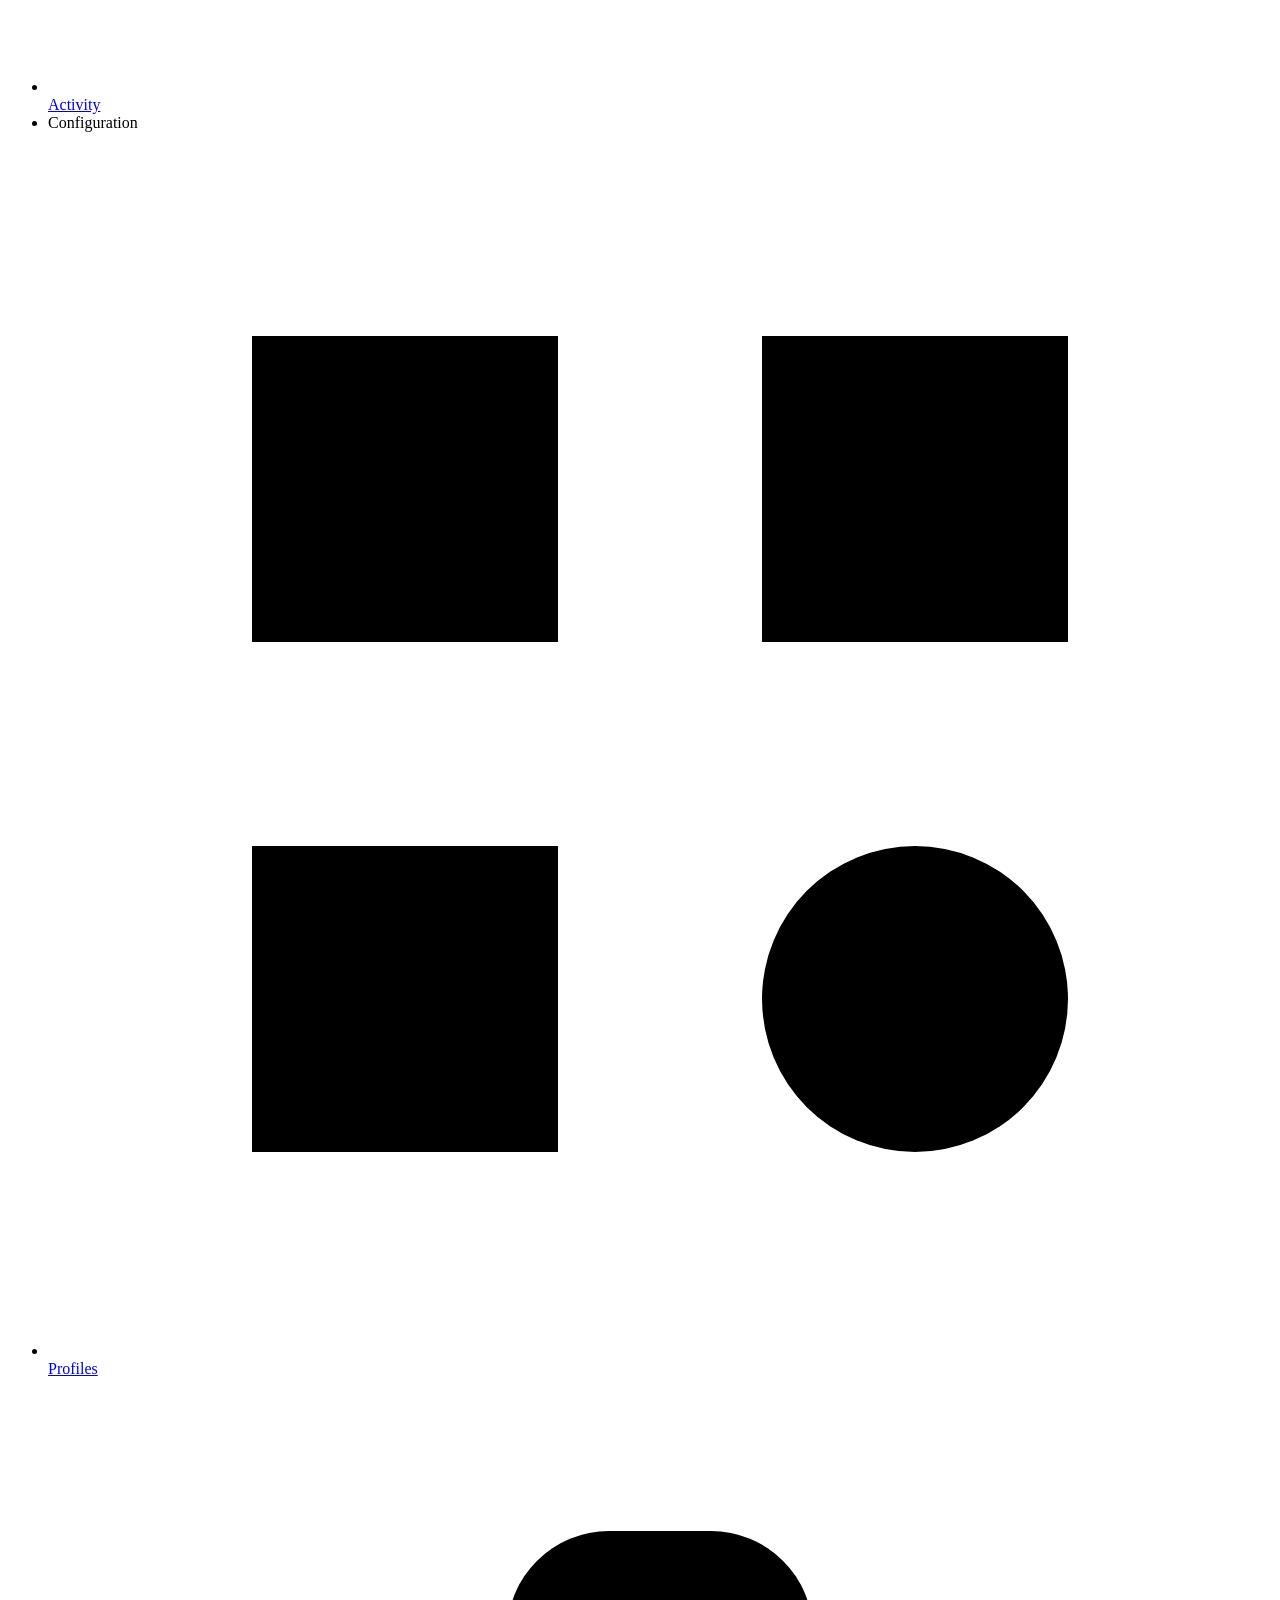
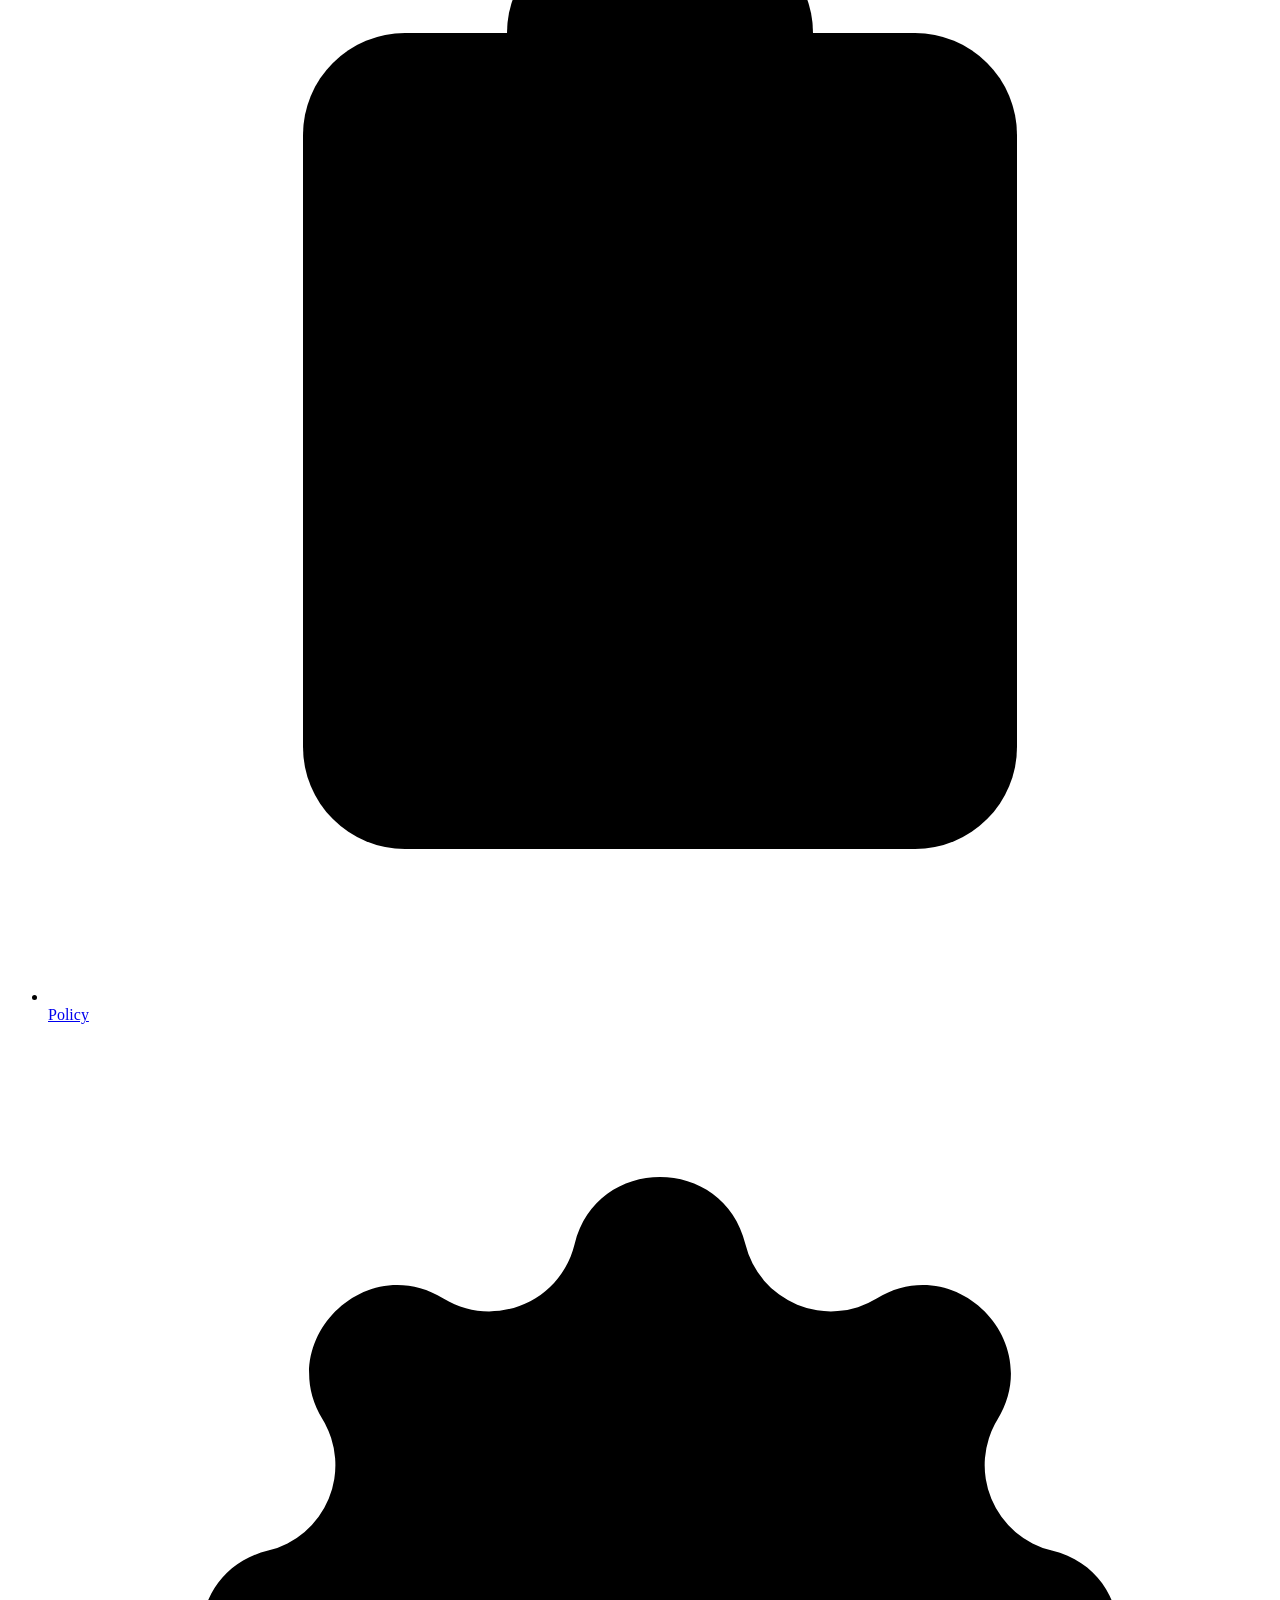
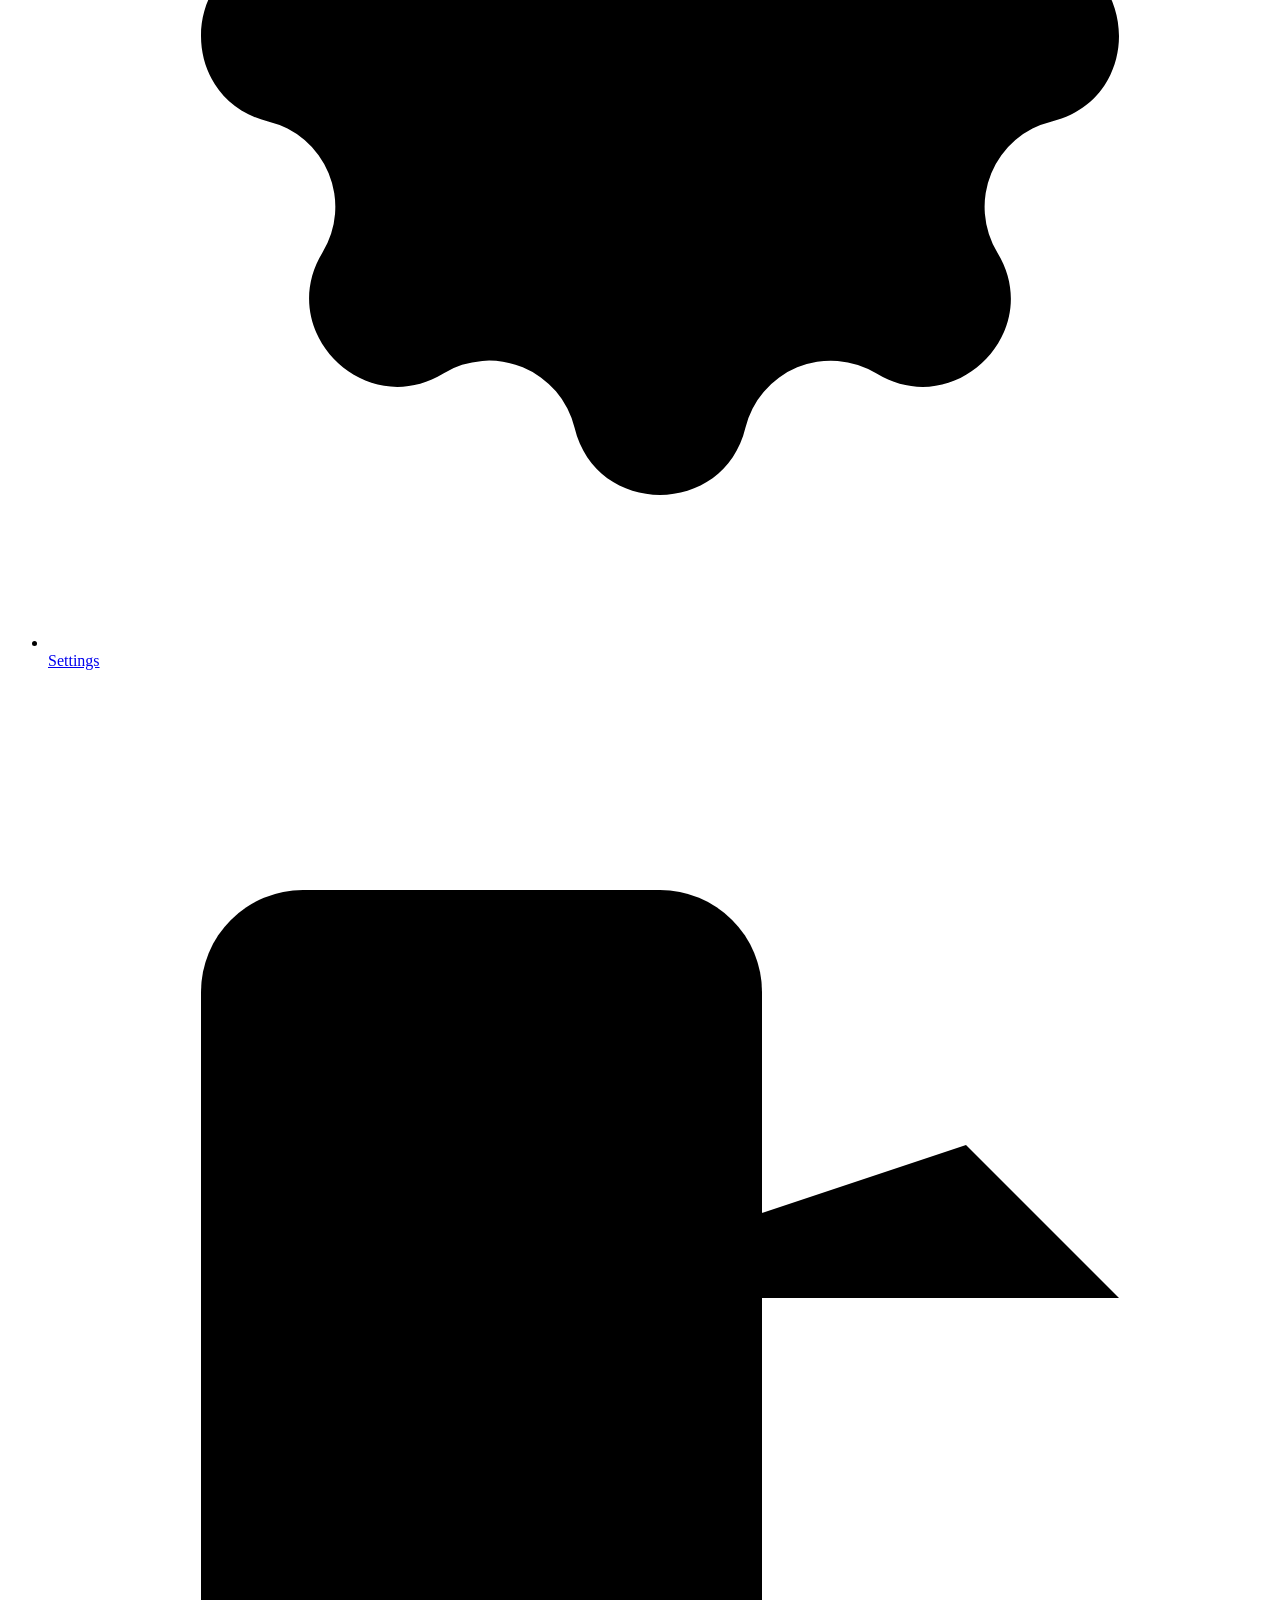
==== commit cadbe2a2: "Merge pull request #41 from Detmud/policy-line-numbers Show line numbers in the policy editor and ju" ====
--- a/app/static/index.html
+++ b/app/static/index.html
@@ -43,10 +43,10 @@
           <li class="nav-item" data-page="dashboard">
             <a class="nav-link" href="#dashboard" data-page="dashboard"><span class="nav-link-icon"><svg class="icon" viewBox="0 0 24 24" aria-hidden="true"><path d="M12 13m-2 0a2 2 0 1 0 4 0a2 2 0 1 0 -4 0"/><path d="M13.45 11.55l2.05 -2.05"/><path d="M6.4 20a9 9 0 1 1 11.2 0z"/></svg></span><span class="nav-link-title">Dashboard</span></a>
           </li>
+          <li class="nav-section-title" role="presentation">Roster</li>
           <li class="nav-item" data-page="devices">
             <a class="nav-link" href="#devices" data-page="devices"><span class="nav-link-icon"><svg class="icon" viewBox="0 0 24 24" aria-hidden="true"><path d="M5 5m0 1a1 1 0 0 1 1 -1h12a1 1 0 0 1 1 1v12a1 1 0 0 1 -1 1h-12a1 1 0 0 1 -1 -1z"/><path d="M9 9h6v6h-6z"/><path d="M3 10h2"/><path d="M3 14h2"/><path d="M10 3v2"/><path d="M14 3v2"/><path d="M21 10h-2"/><path d="M21 14h-2"/><path d="M14 21v-2"/><path d="M10 21v-2"/></svg></span><span class="nav-link-title">Devices</span></a>
           </li>
-          <li class="nav-section-title" role="presentation">Checks</li>
           <li class="nav-item" data-page="drift">
             <a class="nav-link" href="#drift" data-page="drift"><span class="nav-link-icon"><svg class="icon" viewBox="0 0 24 24" aria-hidden="true"><path d="M12 9v4"/><path d="M10.363 3.591l-8.106 13.534a1.914 1.914 0 0 0 1.636 2.871h16.214a1.914 1.914 0 0 0 1.636 -2.87l-8.106 -13.536a1.914 1.914 0 0 0 -3.274 0z"/><path d="M12 16h.01"/></svg></span><span class="nav-link-title">Findings</span></a>
           </li>
@@ -56,23 +56,21 @@
           <li class="nav-item" data-page="firmware">
             <a class="nav-link" href="#firmware" data-page="firmware"><span class="nav-link-icon"><svg class="icon" viewBox="0 0 24 24" aria-hidden="true"><path d="M12 3a9 9 0 1 0 0 18a9 9 0 0 0 0 -18"/><path d="M8 12l4 -4l4 4"/><path d="M12 16v-8"/></svg></span><span class="nav-link-title">Firmware</span></a>
           </li>
-          <li class="nav-section-title" role="presentation">Target state</li>
+          <li class="nav-item" data-page="backups">
+            <a class="nav-link" href="#backups" data-page="backups"><span class="nav-link-icon"><svg class="icon" viewBox="0 0 24 24" aria-hidden="true"><path d="M12 6m-8 0a8 3 0 1 0 16 0a8 3 0 1 0 -16 0"/><path d="M4 6v6a8 3 0 0 0 16 0v-6"/><path d="M4 12v6a8 3 0 0 0 16 0v-6"/></svg></span><span class="nav-link-title">Backups</span></a>
+          </li>
+          <li class="nav-item" data-page="bulk">
+            <a class="nav-link" href="#bulk" data-page="bulk"><span class="nav-link-icon"><svg class="icon" viewBox="0 0 24 24" aria-hidden="true"><path d="M4 6l16 0"/><path d="M4 12l16 0"/><path d="M4 18l12 0"/><path d="M19 16l0 6"/><path d="M16 19l6 0"/></svg></span><span class="nav-link-title">Bulk change</span></a>
+          </li>
+          <li class="nav-item" data-page="activity">
+            <a class="nav-link" href="#activity" data-page="activity"><span class="nav-link-icon"><svg class="icon" viewBox="0 0 24 24" aria-hidden="true"><path d="M9 5h-2a2 2 0 0 0 -2 2v12a2 2 0 0 0 2 2h10a2 2 0 0 0 2 -2v-12a2 2 0 0 0 -2 -2h-2"/><path d="M9 3m0 2a2 2 0 0 1 2 -2h2a2 2 0 0 1 2 2v0a2 2 0 0 1 -2 2h-2a2 2 0 0 1 -2 -2z"/><path d="M9 12h6"/><path d="M9 16h6"/></svg></span><span class="nav-link-title">Activity</span></a>
+          </li>
+          <li class="nav-section-title" role="presentation">Configuration</li>
           <li class="nav-item" data-page="profiles">
             <a class="nav-link" href="#profiles" data-page="profiles"><span class="nav-link-icon"><svg class="icon" viewBox="0 0 24 24" aria-hidden="true"><path d="M4 4h6v6h-6z"/><path d="M14 4h6v6h-6z"/><path d="M4 14h6v6h-6z"/><path d="M17 17m-3 0a3 3 0 1 0 6 0a3 3 0 1 0 -6 0"/></svg></span><span class="nav-link-title">Profiles</span></a>
           </li>
           <li class="nav-item" data-page="policy">
             <a class="nav-link" href="#policy" data-page="policy"><span class="nav-link-icon"><svg class="icon" viewBox="0 0 24 24" aria-hidden="true"><path d="M9 5h-2a2 2 0 0 0 -2 2v12a2 2 0 0 0 2 2h10a2 2 0 0 0 2 -2v-12a2 2 0 0 0 -2 -2h-2"/><path d="M9 3m0 2a2 2 0 0 1 2 -2h2a2 2 0 0 1 2 2v0a2 2 0 0 1 -2 2h-2a2 2 0 0 1 -2 -2z"/><path d="M9 14l2 2l4 -4"/></svg></span><span class="nav-link-title">Policy</span></a>
-          </li>
-          <li class="nav-section-title" role="presentation">Tools</li>
-          <li class="nav-item" data-page="bulk">
-            <a class="nav-link" href="#bulk" data-page="bulk"><span class="nav-link-icon"><svg class="icon" viewBox="0 0 24 24" aria-hidden="true"><path d="M4 6l16 0"/><path d="M4 12l16 0"/><path d="M4 18l12 0"/><path d="M19 16l0 6"/><path d="M16 19l6 0"/></svg></span><span class="nav-link-title">Bulk change</span></a>
-          </li>
-          <li class="nav-item" data-page="backups">
-            <a class="nav-link" href="#backups" data-page="backups"><span class="nav-link-icon"><svg class="icon" viewBox="0 0 24 24" aria-hidden="true"><path d="M12 6m-8 0a8 3 0 1 0 16 0a8 3 0 1 0 -16 0"/><path d="M4 6v6a8 3 0 0 0 16 0v-6"/><path d="M4 12v6a8 3 0 0 0 16 0v-6"/></svg></span><span class="nav-link-title">Backups</span></a>
-          </li>
-          <li class="nav-section-title" role="presentation">System</li>
-          <li class="nav-item" data-page="activity">
-            <a class="nav-link" href="#activity" data-page="activity"><span class="nav-link-icon"><svg class="icon" viewBox="0 0 24 24" aria-hidden="true"><path d="M9 5h-2a2 2 0 0 0 -2 2v12a2 2 0 0 0 2 2h10a2 2 0 0 0 2 -2v-12a2 2 0 0 0 -2 -2h-2"/><path d="M9 3m0 2a2 2 0 0 1 2 -2h2a2 2 0 0 1 2 2v0a2 2 0 0 1 -2 2h-2a2 2 0 0 1 -2 -2z"/><path d="M9 12h6"/><path d="M9 16h6"/></svg></span><span class="nav-link-title">Activity</span></a>
           </li>
           <li class="nav-item" data-page="settings">
             <a class="nav-link" href="#settings" data-page="settings"><span class="nav-link-icon"><svg class="icon" viewBox="0 0 24 24" aria-hidden="true"><path d="M10.325 4.317c.426 -1.756 2.924 -1.756 3.35 0a1.724 1.724 0 0 0 2.573 1.066c1.543 -.94 3.31 .826 2.37 2.37a1.724 1.724 0 0 0 1.065 2.572c1.756 .426 1.756 2.924 0 3.35a1.724 1.724 0 0 0 -1.066 2.573c.94 1.543 -.826 3.31 -2.37 2.37a1.724 1.724 0 0 0 -2.572 1.065c-.426 1.756 -2.924 1.756 -3.35 0a1.724 1.724 0 0 0 -2.573 -1.066c-1.543 .94 -3.31 -.826 -2.37 -2.37a1.724 1.724 0 0 0 -1.065 -2.572c-1.756 -.426 -1.756 -2.924 0 -3.35a1.724 1.724 0 0 0 1.066 -2.573c-.94 -1.543 .826 -3.31 2.37 -2.37c1 .608 2.296 .07 2.572 -1.065z"/><path d="M9 12a3 3 0 1 0 6 0a3 3 0 0 0 -6 0"/></svg></span><span class="nav-link-title">Settings</span></a>
@@ -414,7 +412,11 @@
           <div class="card">
             <div class="card-body">
               <div id="polMsg" class="alert d-none" role="alert"></div>
-              <textarea id="polText" class="form-control font-monospace rr-code" spellcheck="false" autocomplete="off"></textarea>
+              <div class="rr-editor">
+                <div class="rr-editor-lines font-monospace" aria-hidden="true"><div id="polLines"></div></div>
+                <textarea id="polText" class="form-control font-monospace rr-code" wrap="off" spellcheck="false" autocomplete="off" aria-label="Policy (YAML)"></textarea>
+              </div>
+              <div id="polPos" class="text-secondary small mt-1"></div>
             </div>
           </div>
         </div>
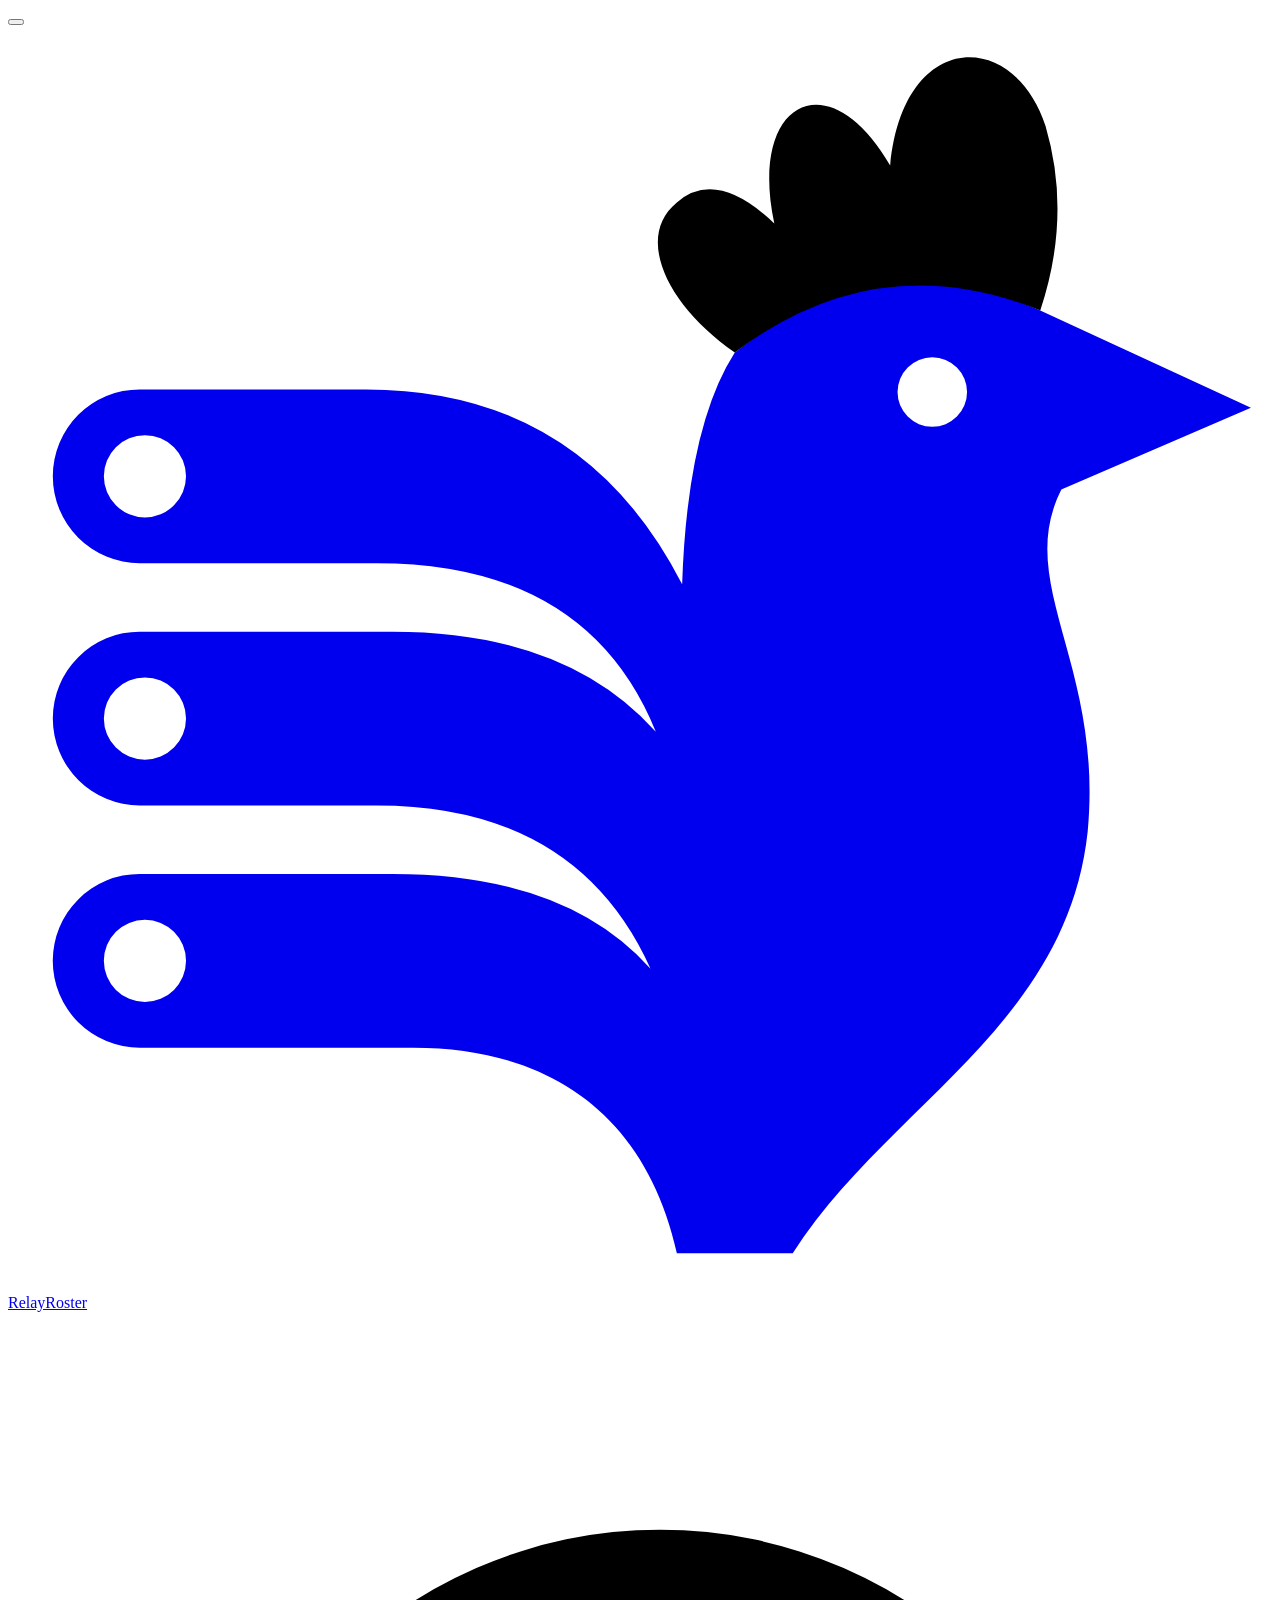
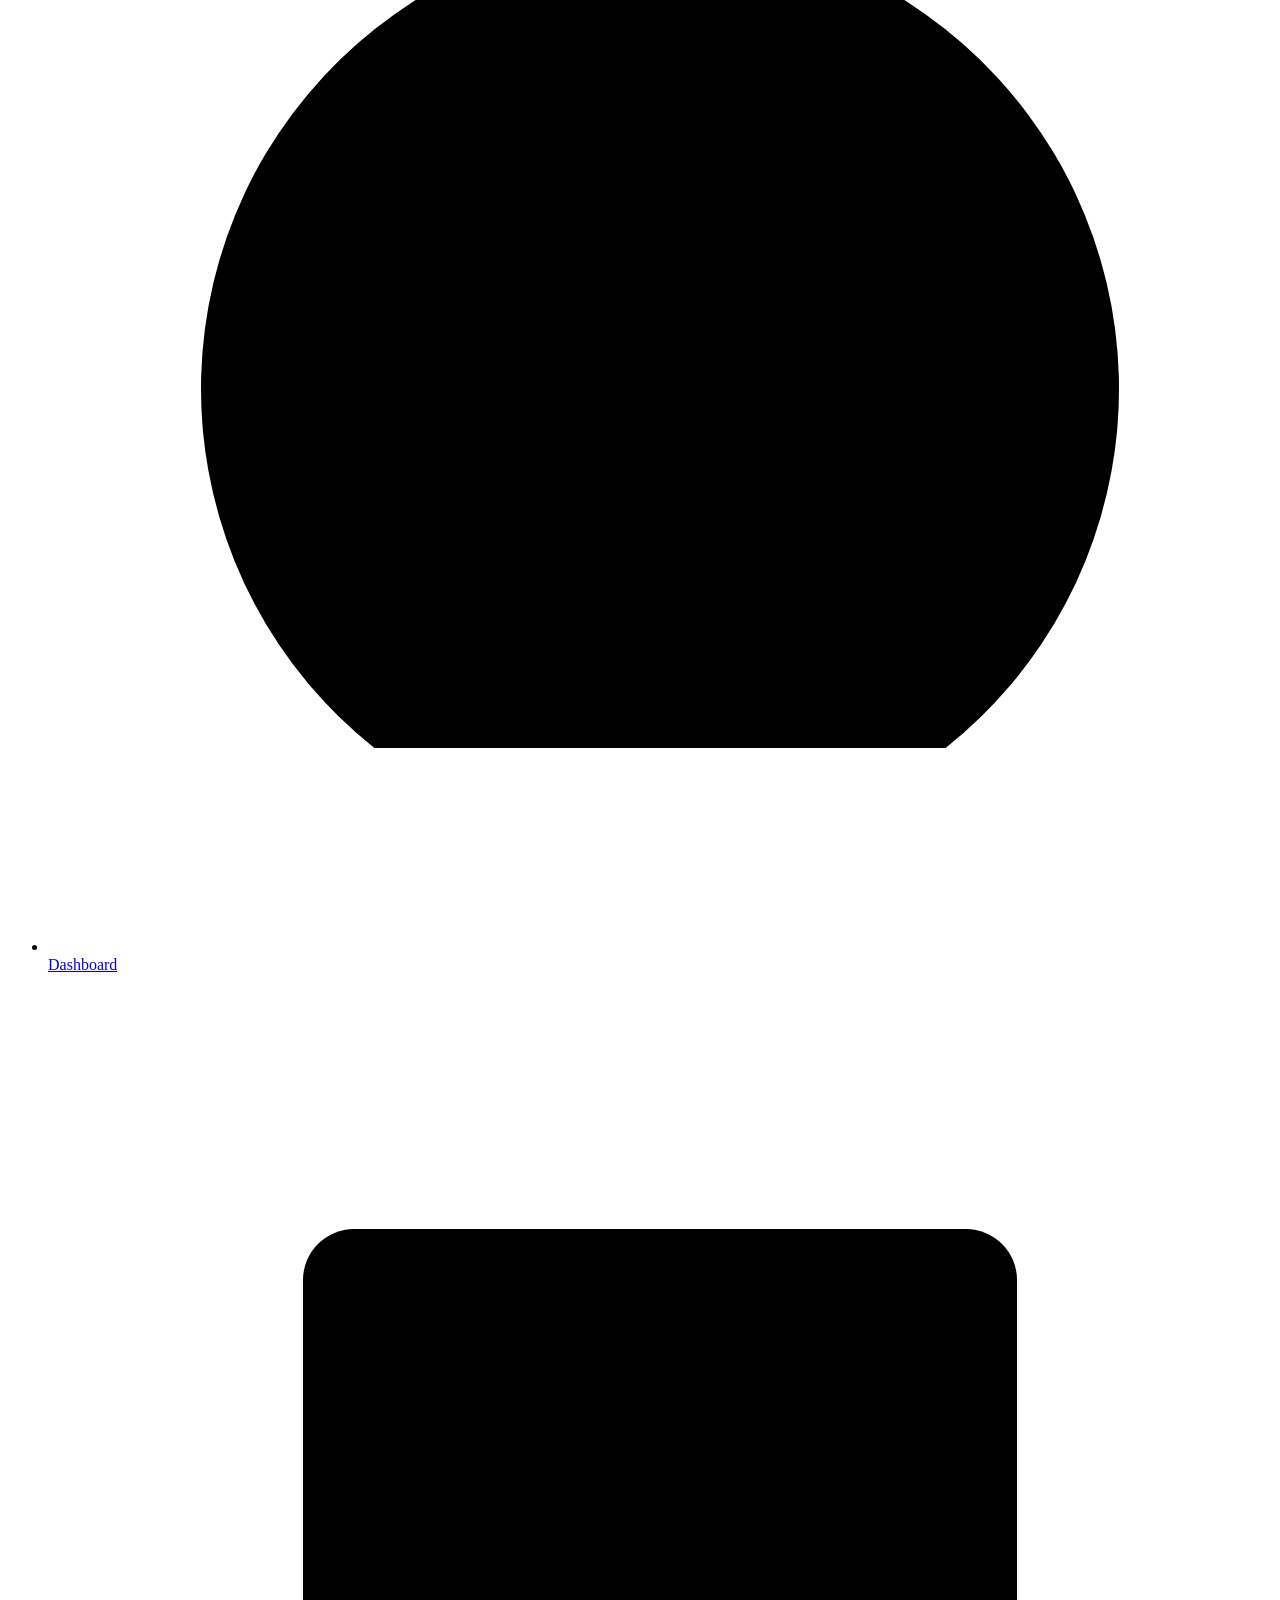
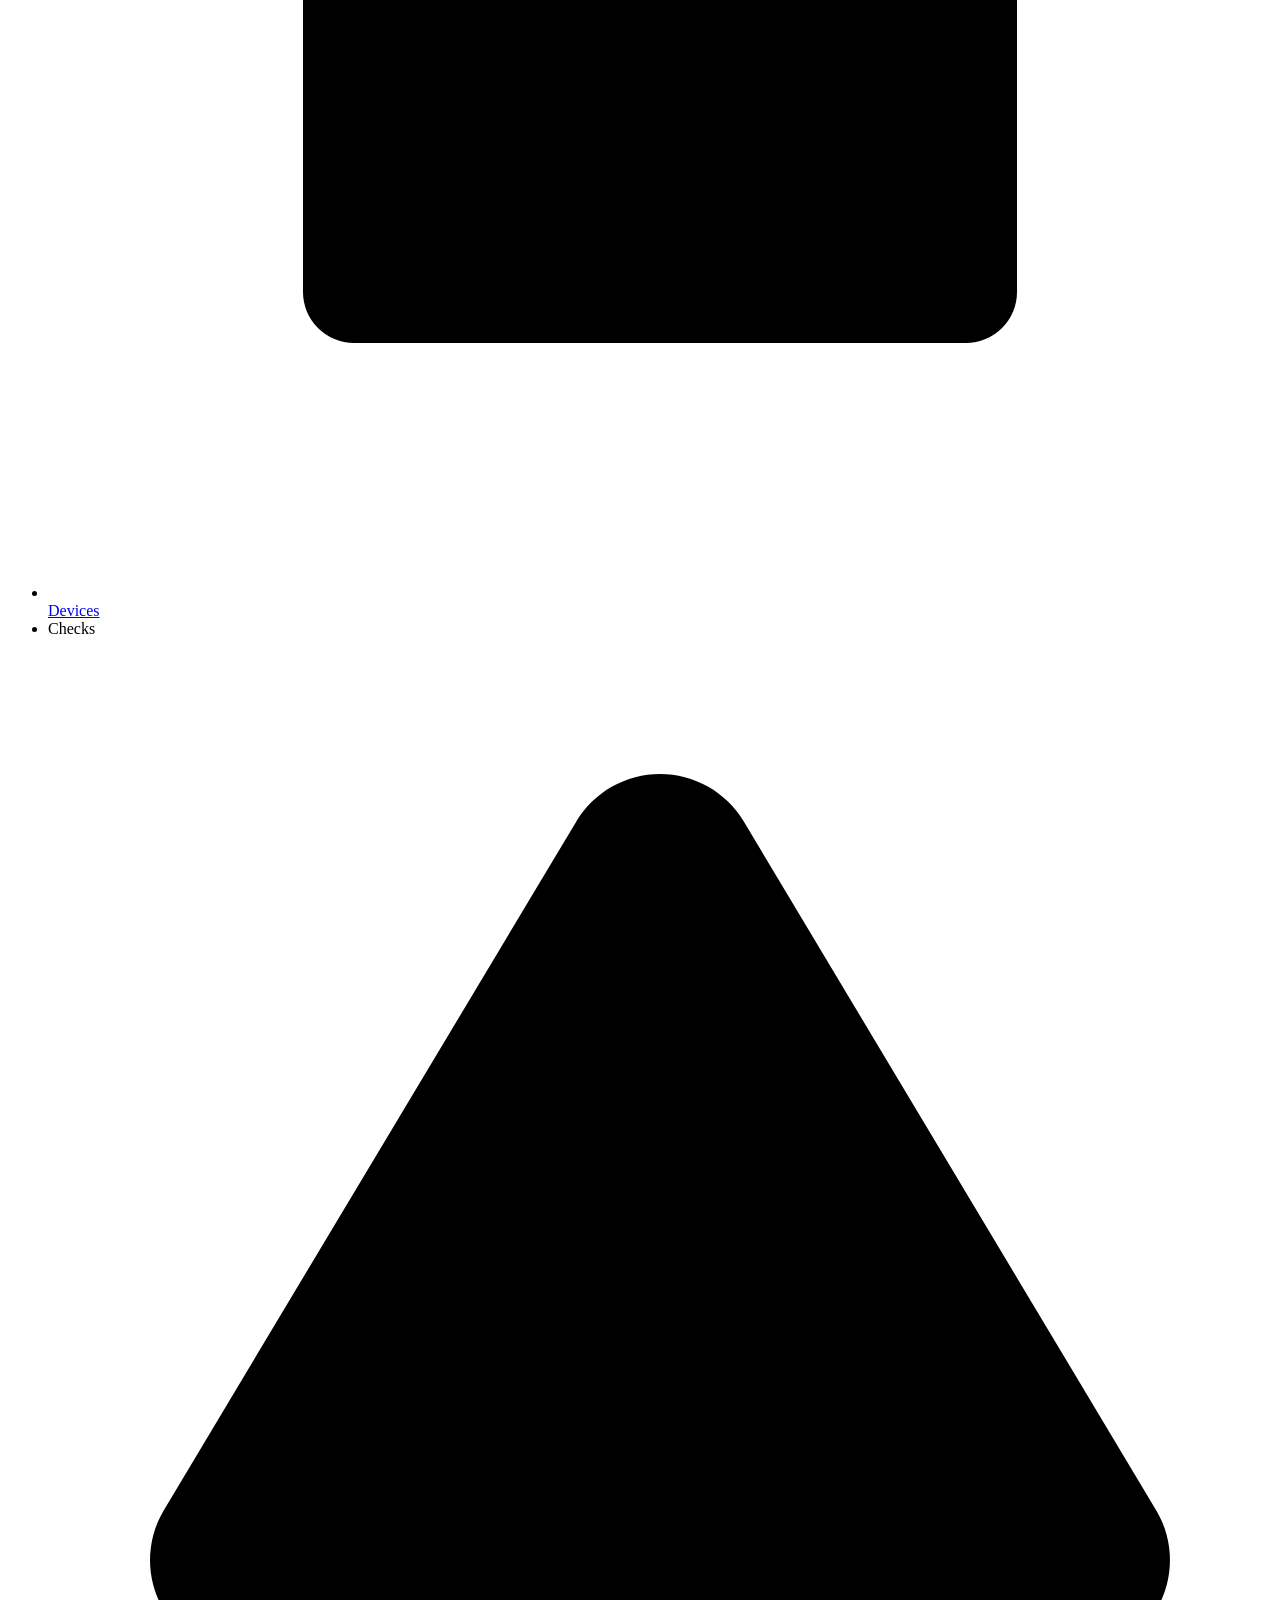
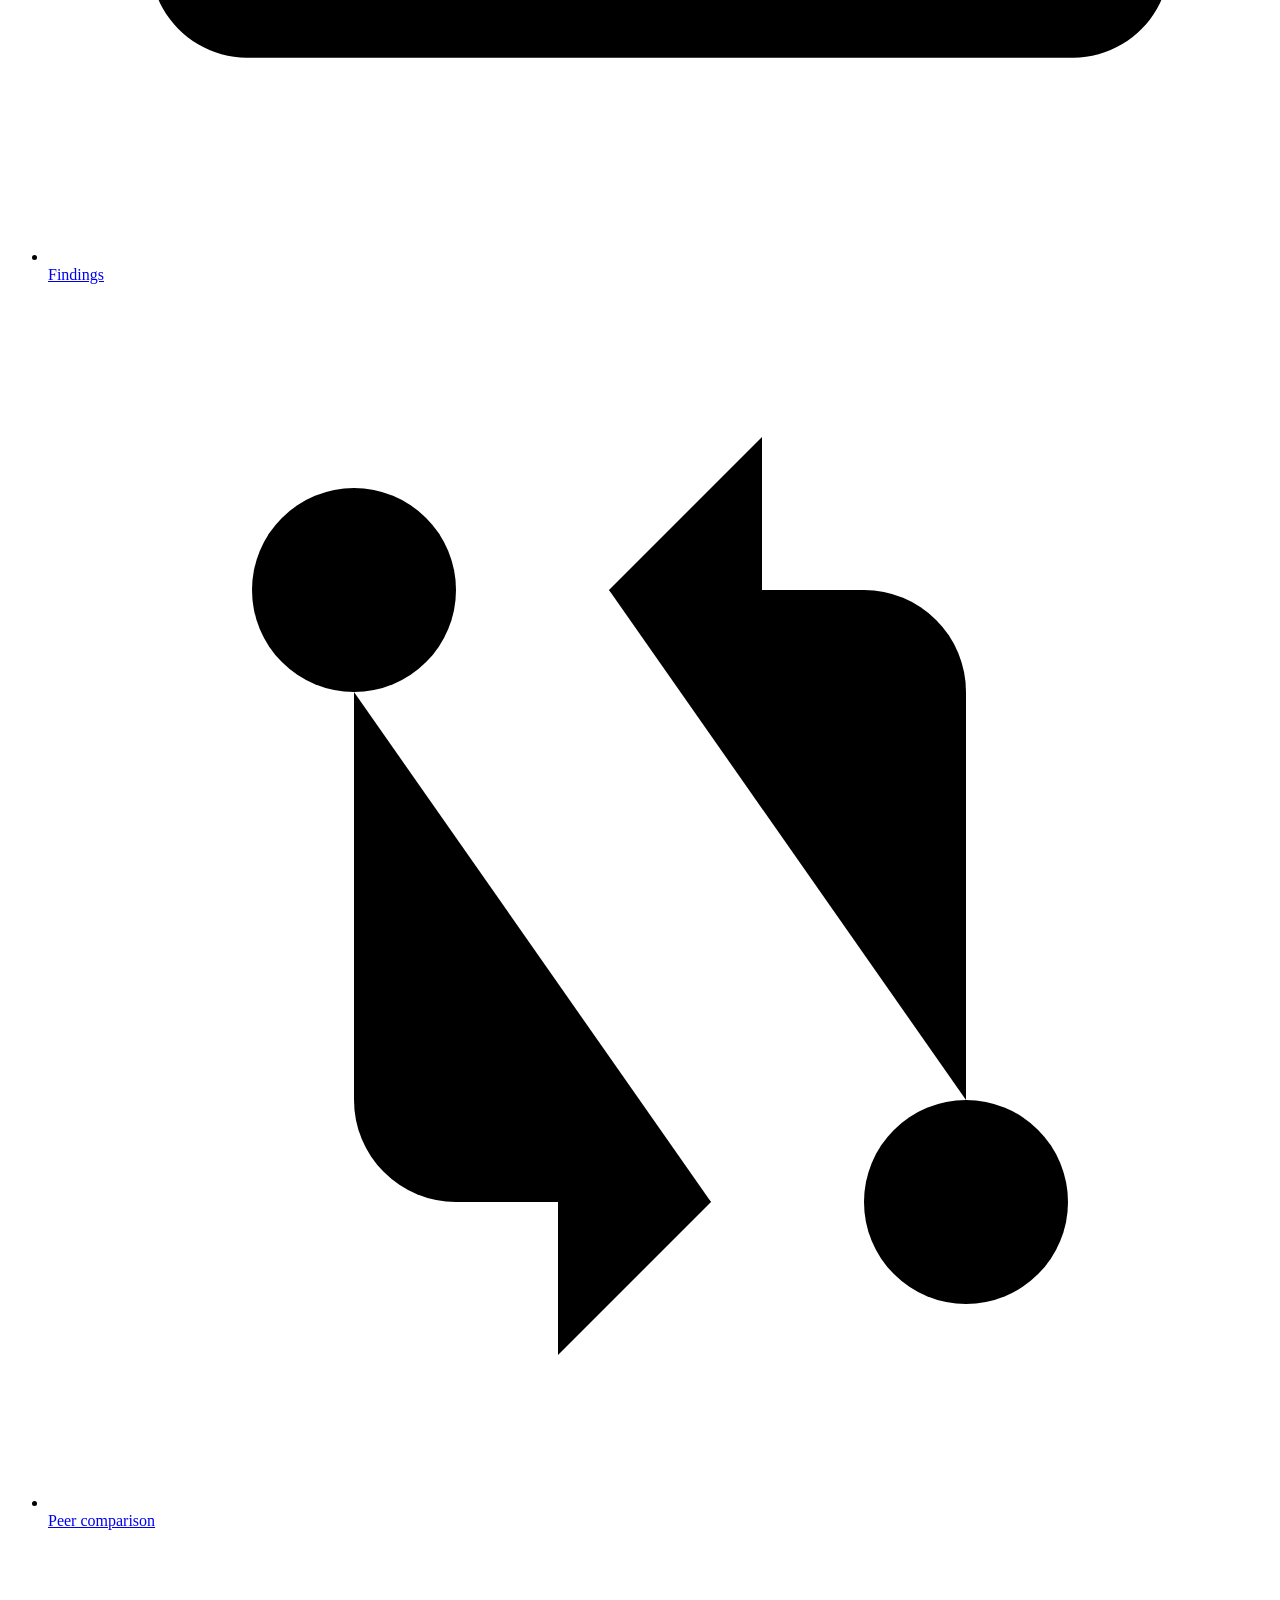
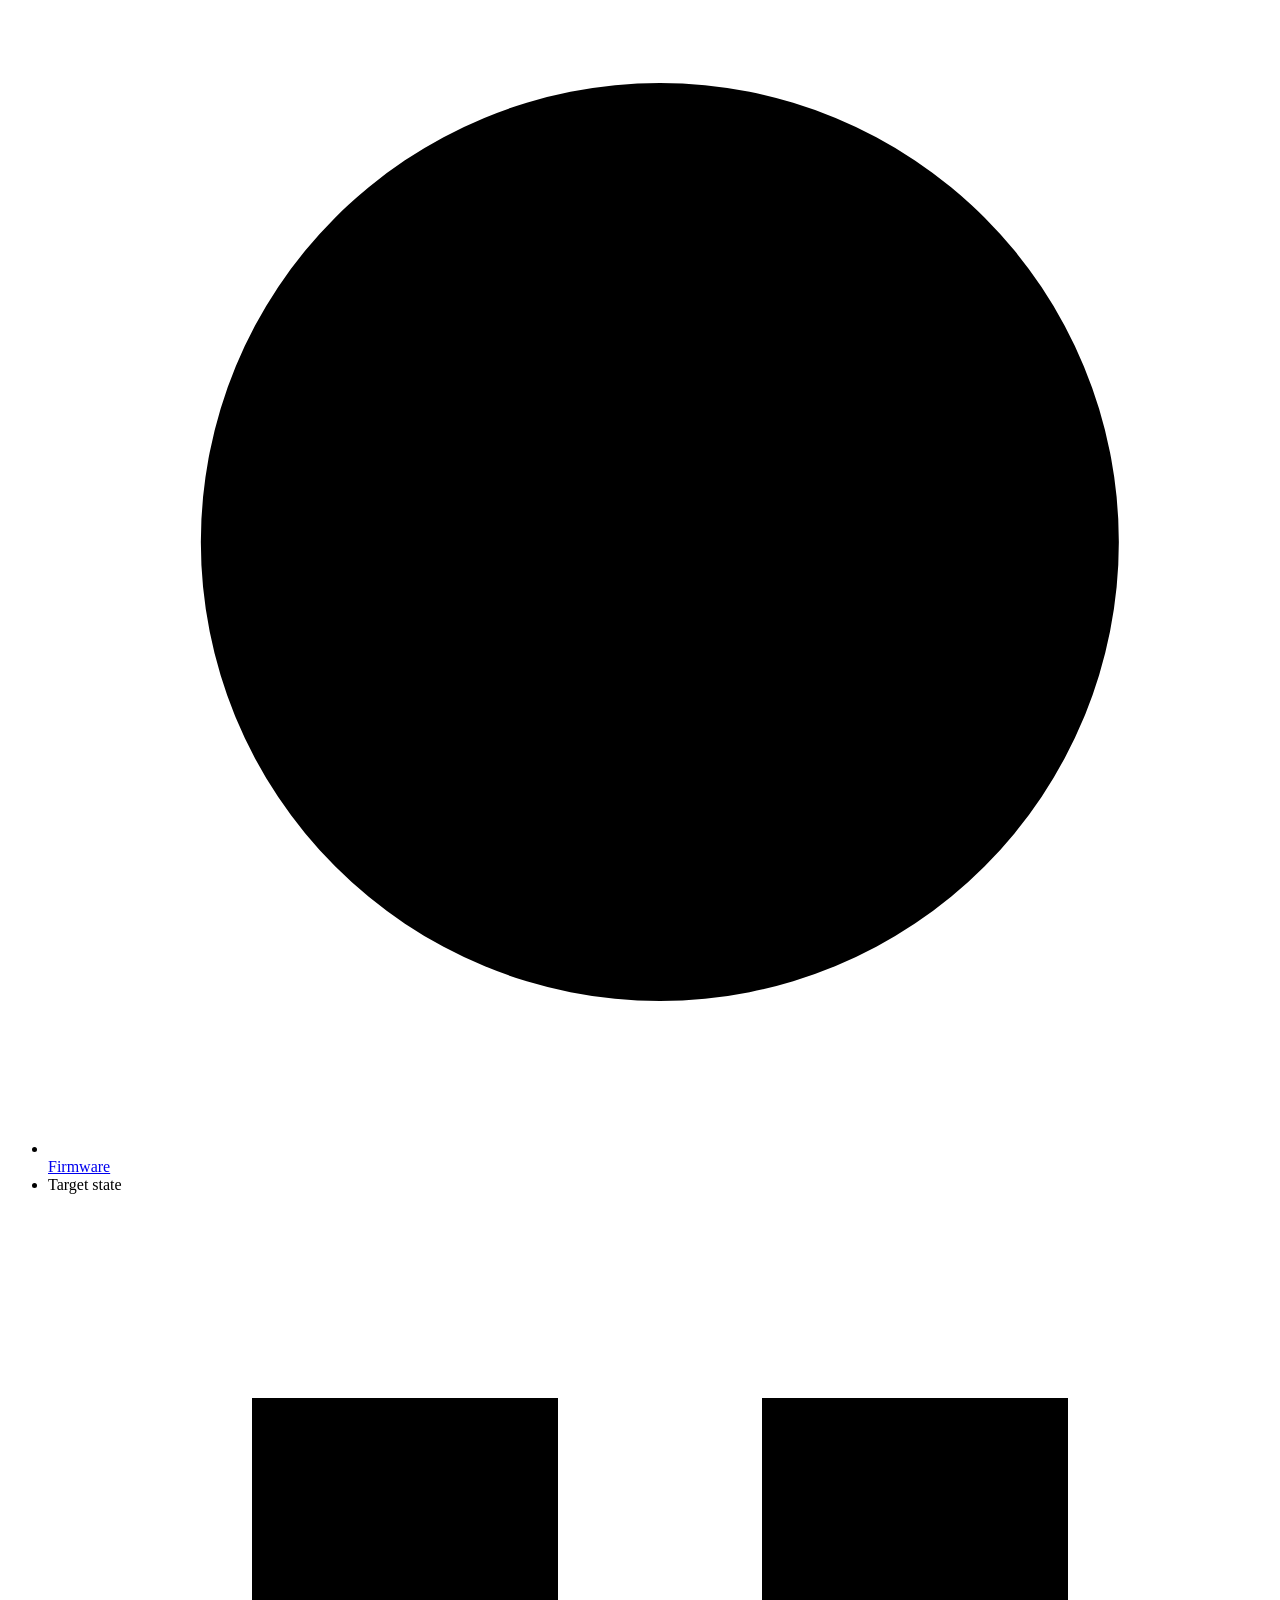
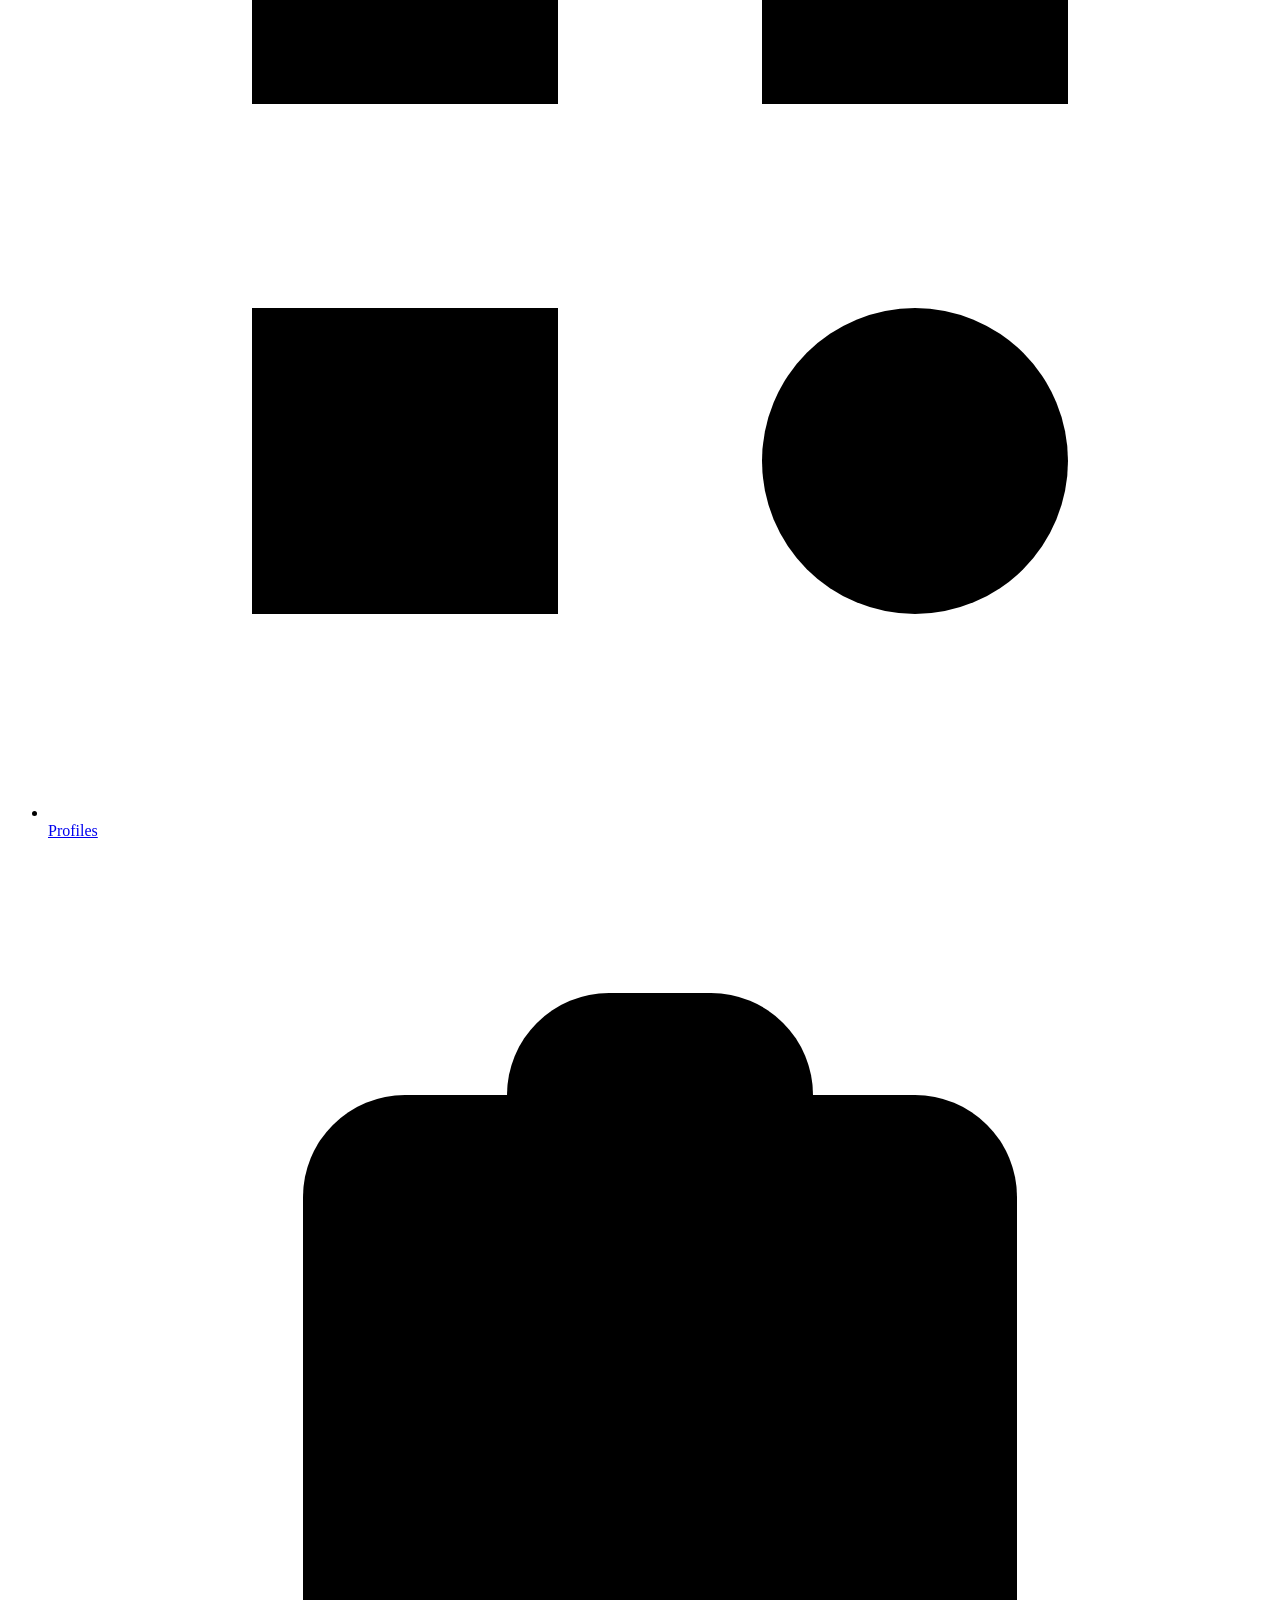
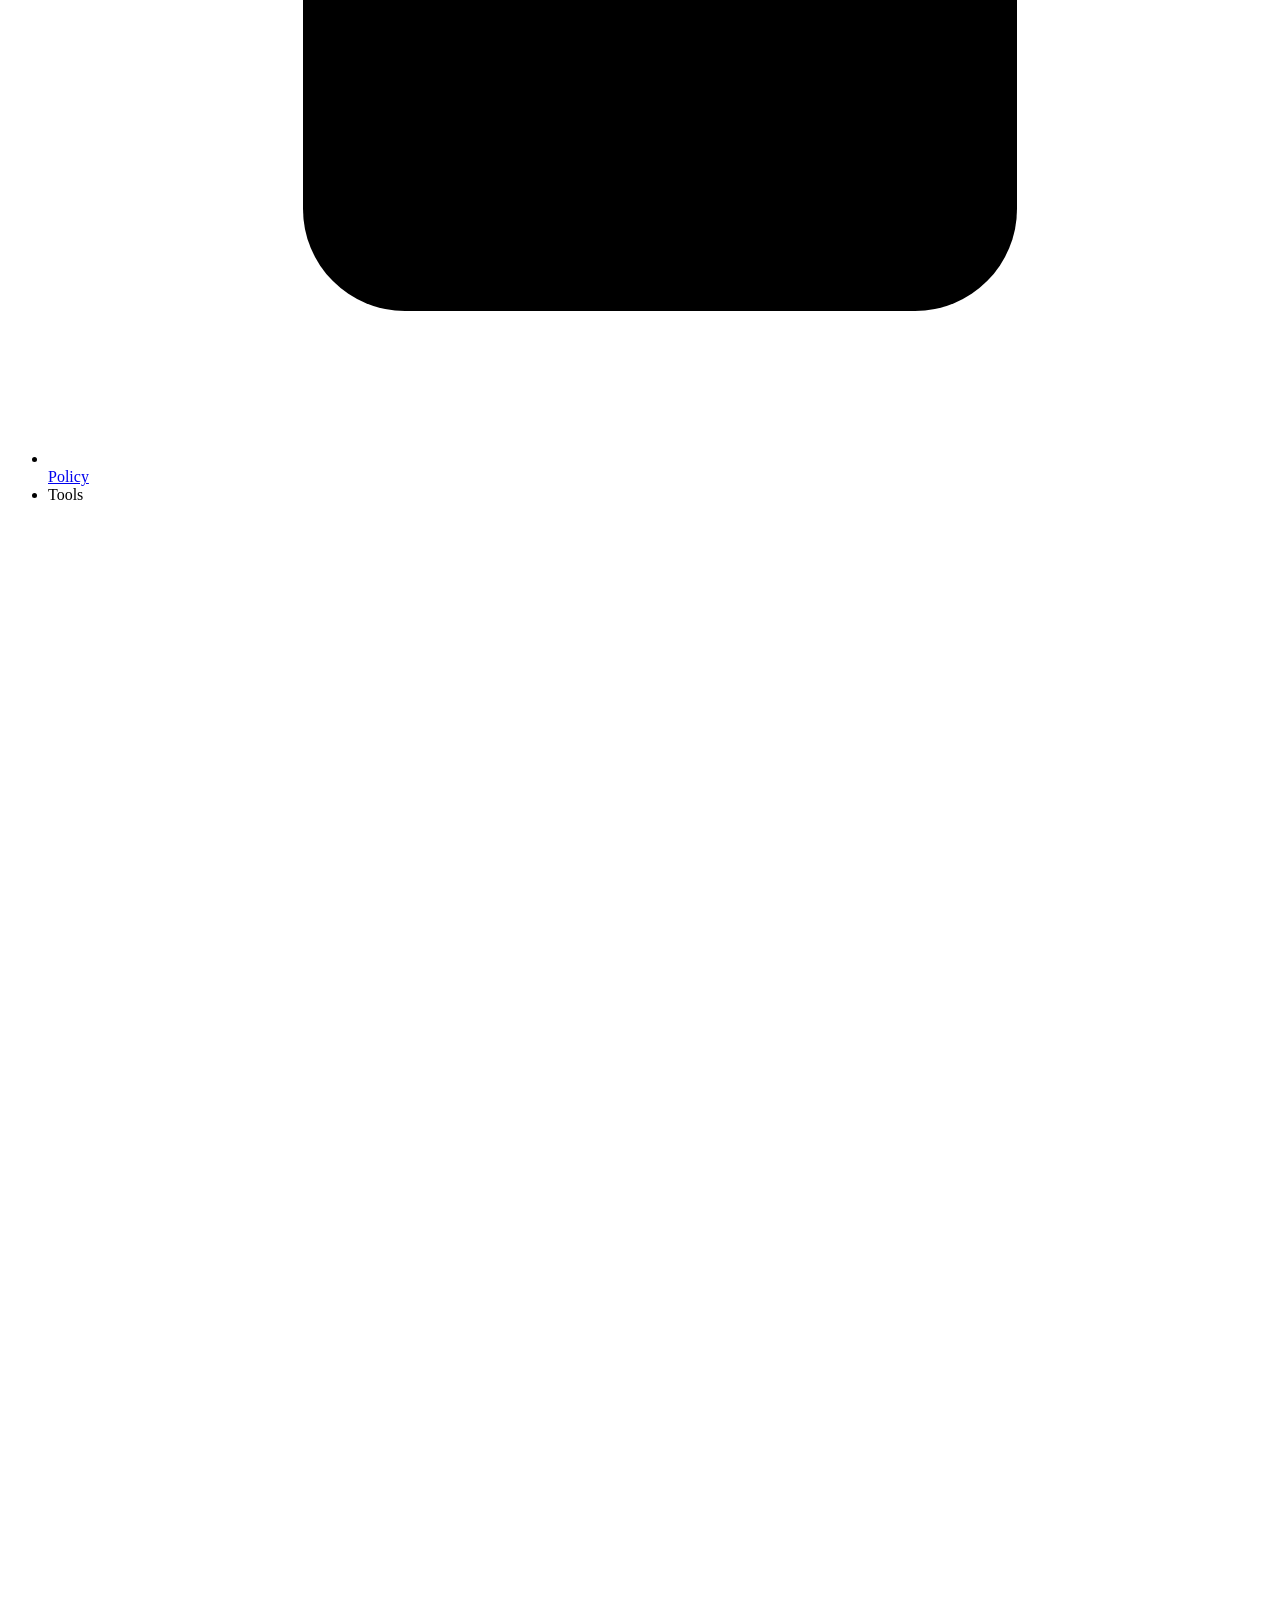
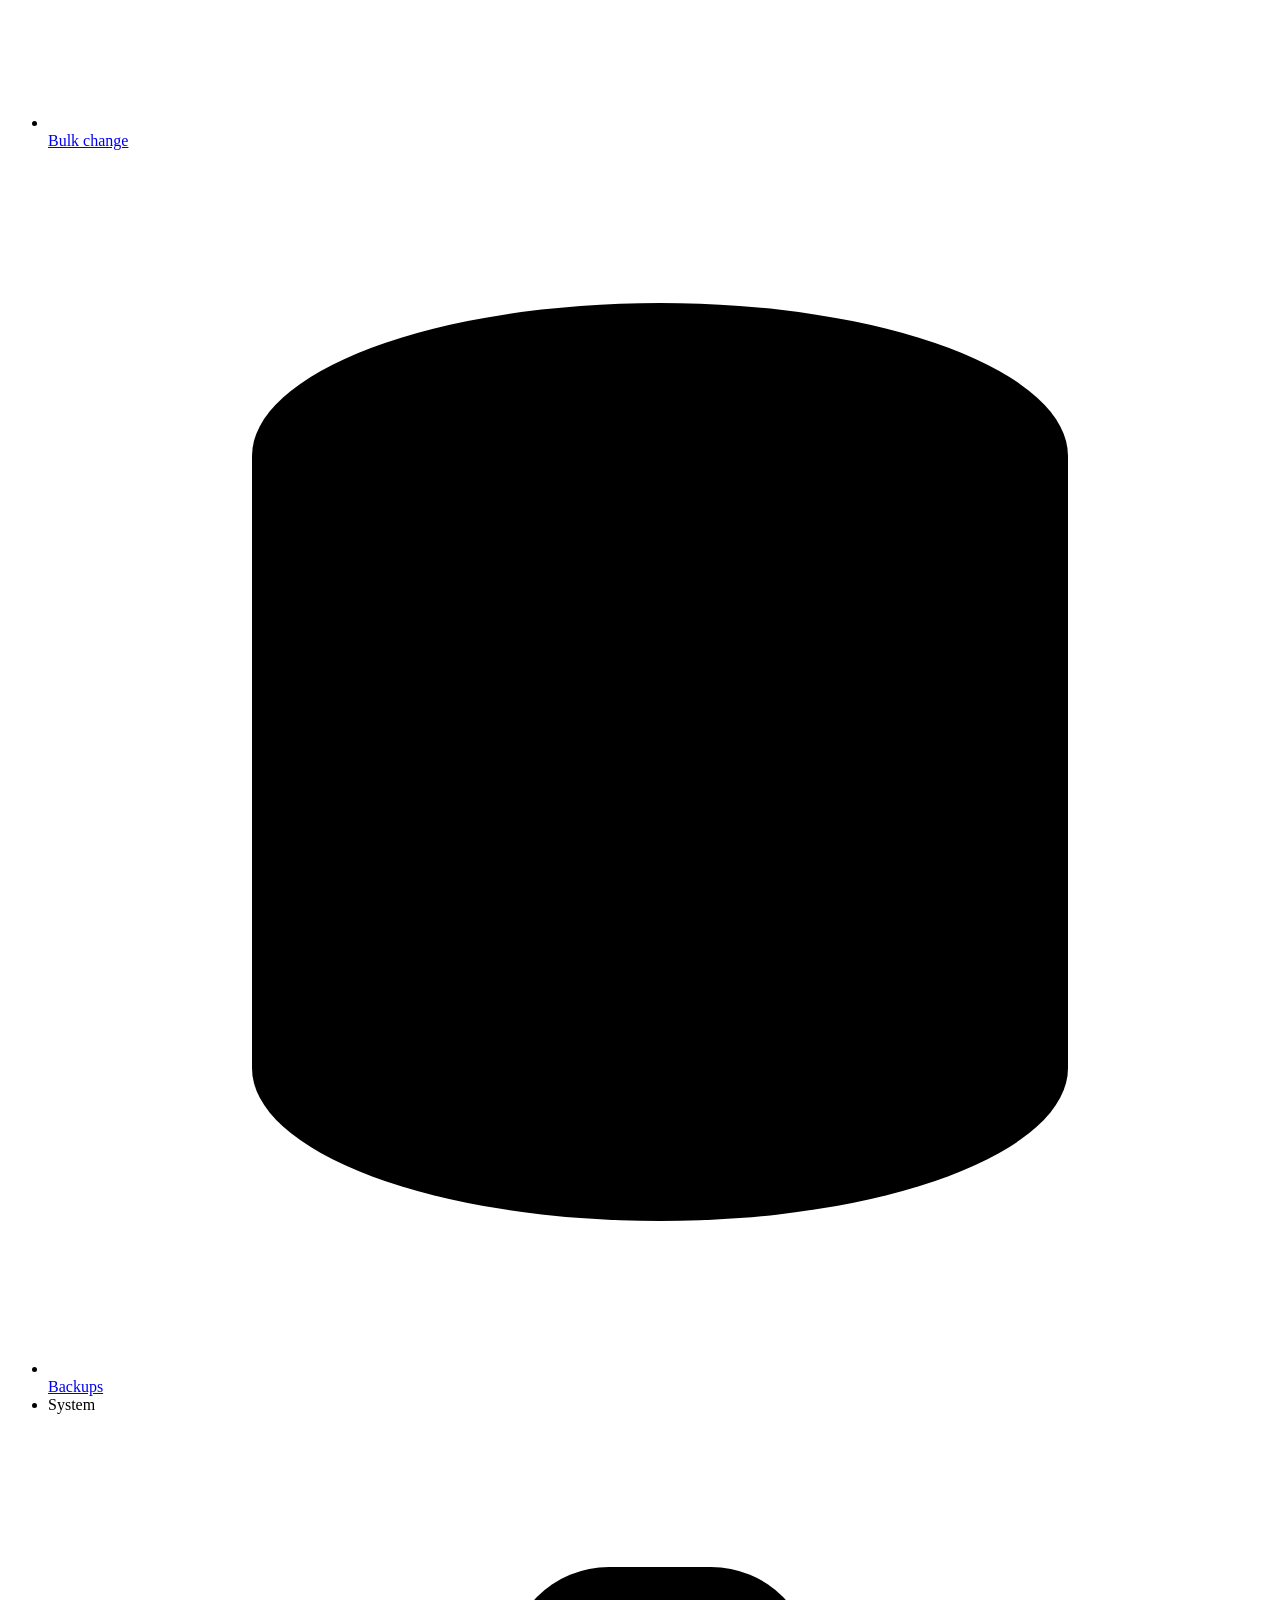
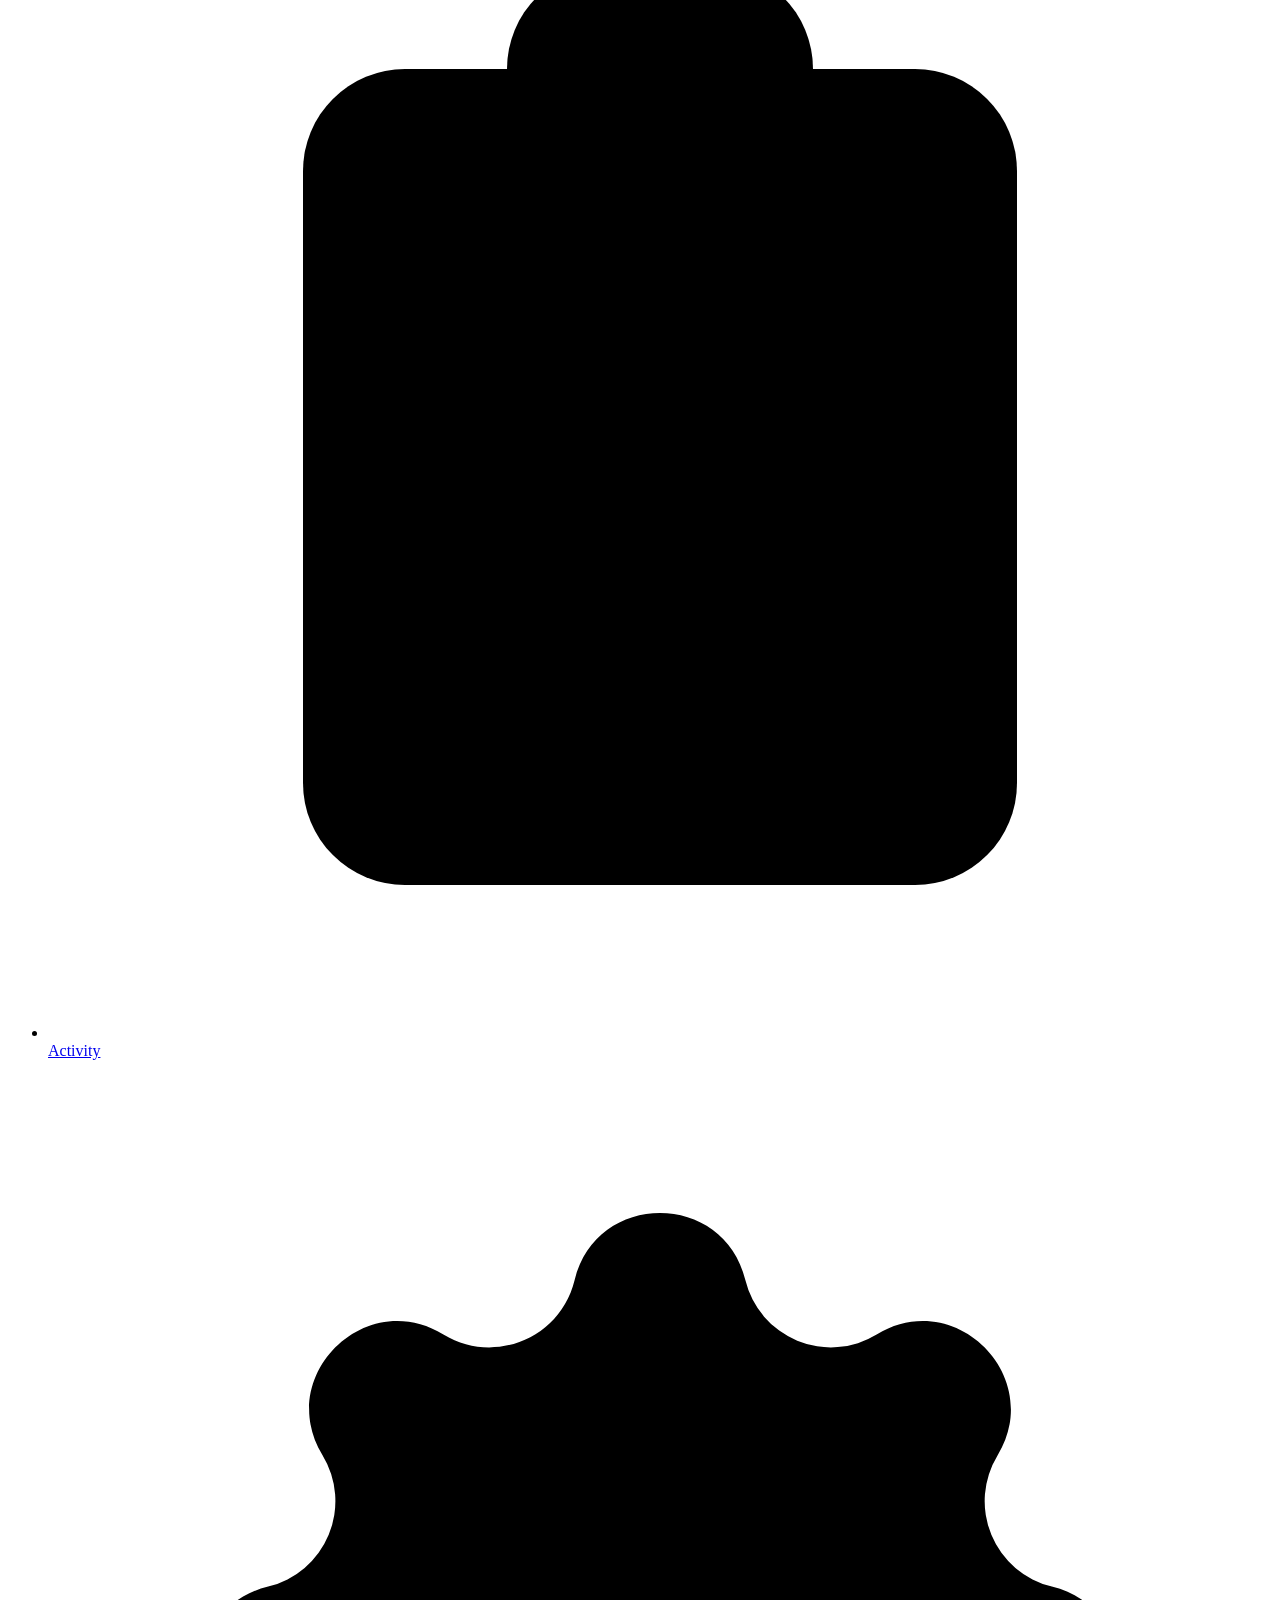
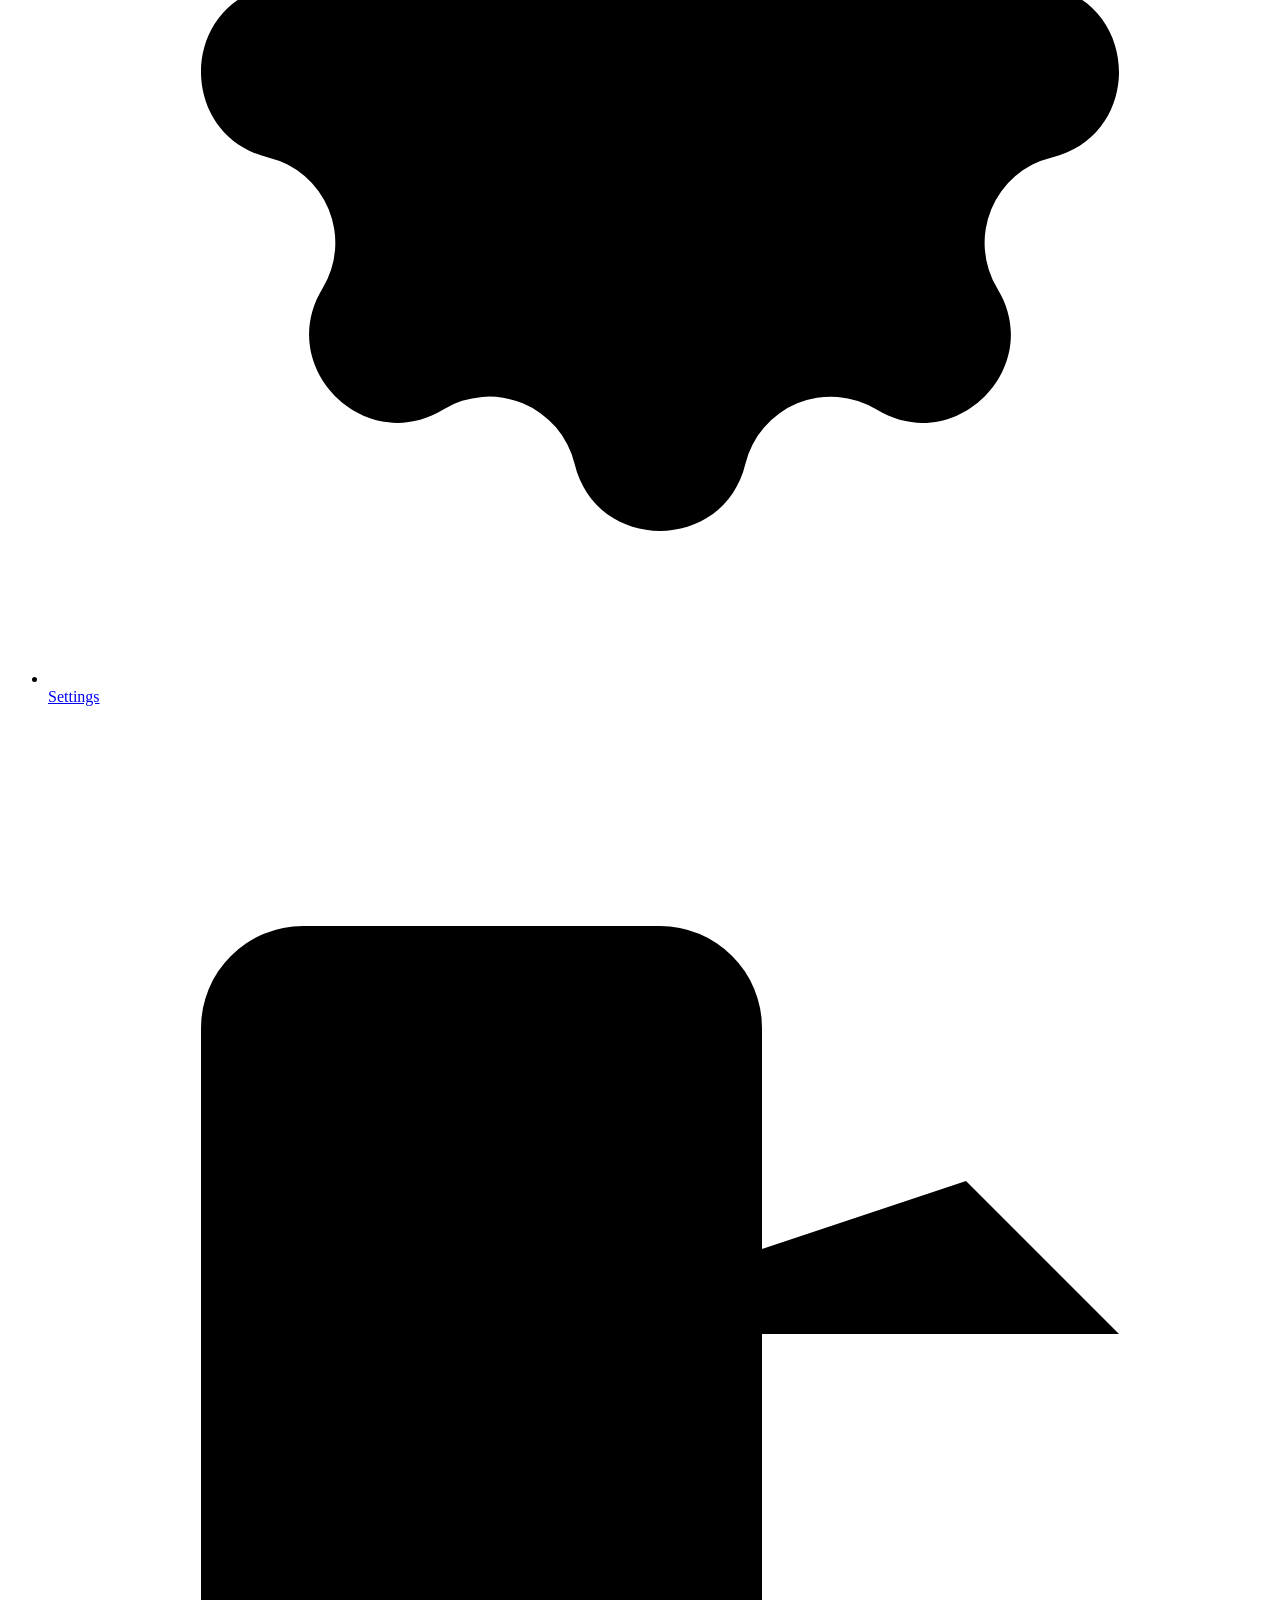
==== commit 9736a6c5: "Merge remote-tracking branch 'origin/main' into sidebar-groups" ====
--- a/app/static/index.html
+++ b/app/static/index.html
@@ -43,10 +43,10 @@
           <li class="nav-item" data-page="dashboard">
             <a class="nav-link" href="#dashboard" data-page="dashboard"><span class="nav-link-icon"><svg class="icon" viewBox="0 0 24 24" aria-hidden="true"><path d="M12 13m-2 0a2 2 0 1 0 4 0a2 2 0 1 0 -4 0"/><path d="M13.45 11.55l2.05 -2.05"/><path d="M6.4 20a9 9 0 1 1 11.2 0z"/></svg></span><span class="nav-link-title">Dashboard</span></a>
           </li>
-          <li class="nav-section-title" role="presentation">Roster</li>
           <li class="nav-item" data-page="devices">
             <a class="nav-link" href="#devices" data-page="devices"><span class="nav-link-icon"><svg class="icon" viewBox="0 0 24 24" aria-hidden="true"><path d="M5 5m0 1a1 1 0 0 1 1 -1h12a1 1 0 0 1 1 1v12a1 1 0 0 1 -1 1h-12a1 1 0 0 1 -1 -1z"/><path d="M9 9h6v6h-6z"/><path d="M3 10h2"/><path d="M3 14h2"/><path d="M10 3v2"/><path d="M14 3v2"/><path d="M21 10h-2"/><path d="M21 14h-2"/><path d="M14 21v-2"/><path d="M10 21v-2"/></svg></span><span class="nav-link-title">Devices</span></a>
           </li>
+          <li class="nav-section-title" role="presentation">Checks</li>
           <li class="nav-item" data-page="drift">
             <a class="nav-link" href="#drift" data-page="drift"><span class="nav-link-icon"><svg class="icon" viewBox="0 0 24 24" aria-hidden="true"><path d="M12 9v4"/><path d="M10.363 3.591l-8.106 13.534a1.914 1.914 0 0 0 1.636 2.871h16.214a1.914 1.914 0 0 0 1.636 -2.87l-8.106 -13.536a1.914 1.914 0 0 0 -3.274 0z"/><path d="M12 16h.01"/></svg></span><span class="nav-link-title">Findings</span></a>
           </li>
@@ -56,21 +56,23 @@
           <li class="nav-item" data-page="firmware">
             <a class="nav-link" href="#firmware" data-page="firmware"><span class="nav-link-icon"><svg class="icon" viewBox="0 0 24 24" aria-hidden="true"><path d="M12 3a9 9 0 1 0 0 18a9 9 0 0 0 0 -18"/><path d="M8 12l4 -4l4 4"/><path d="M12 16v-8"/></svg></span><span class="nav-link-title">Firmware</span></a>
           </li>
+          <li class="nav-section-title" role="presentation">Target state</li>
+          <li class="nav-item" data-page="profiles">
+            <a class="nav-link" href="#profiles" data-page="profiles"><span class="nav-link-icon"><svg class="icon" viewBox="0 0 24 24" aria-hidden="true"><path d="M4 4h6v6h-6z"/><path d="M14 4h6v6h-6z"/><path d="M4 14h6v6h-6z"/><path d="M17 17m-3 0a3 3 0 1 0 6 0a3 3 0 1 0 -6 0"/></svg></span><span class="nav-link-title">Profiles</span></a>
+          </li>
+          <li class="nav-item" data-page="policy">
+            <a class="nav-link" href="#policy" data-page="policy"><span class="nav-link-icon"><svg class="icon" viewBox="0 0 24 24" aria-hidden="true"><path d="M9 5h-2a2 2 0 0 0 -2 2v12a2 2 0 0 0 2 2h10a2 2 0 0 0 2 -2v-12a2 2 0 0 0 -2 -2h-2"/><path d="M9 3m0 2a2 2 0 0 1 2 -2h2a2 2 0 0 1 2 2v0a2 2 0 0 1 -2 2h-2a2 2 0 0 1 -2 -2z"/><path d="M9 14l2 2l4 -4"/></svg></span><span class="nav-link-title">Policy</span></a>
+          </li>
+          <li class="nav-section-title" role="presentation">Tools</li>
+          <li class="nav-item" data-page="bulk">
+            <a class="nav-link" href="#bulk" data-page="bulk"><span class="nav-link-icon"><svg class="icon" viewBox="0 0 24 24" aria-hidden="true"><path d="M4 6l16 0"/><path d="M4 12l16 0"/><path d="M4 18l12 0"/><path d="M19 16l0 6"/><path d="M16 19l6 0"/></svg></span><span class="nav-link-title">Bulk change</span></a>
+          </li>
           <li class="nav-item" data-page="backups">
             <a class="nav-link" href="#backups" data-page="backups"><span class="nav-link-icon"><svg class="icon" viewBox="0 0 24 24" aria-hidden="true"><path d="M12 6m-8 0a8 3 0 1 0 16 0a8 3 0 1 0 -16 0"/><path d="M4 6v6a8 3 0 0 0 16 0v-6"/><path d="M4 12v6a8 3 0 0 0 16 0v-6"/></svg></span><span class="nav-link-title">Backups</span></a>
           </li>
-          <li class="nav-item" data-page="bulk">
-            <a class="nav-link" href="#bulk" data-page="bulk"><span class="nav-link-icon"><svg class="icon" viewBox="0 0 24 24" aria-hidden="true"><path d="M4 6l16 0"/><path d="M4 12l16 0"/><path d="M4 18l12 0"/><path d="M19 16l0 6"/><path d="M16 19l6 0"/></svg></span><span class="nav-link-title">Bulk change</span></a>
-          </li>
+          <li class="nav-section-title" role="presentation">System</li>
           <li class="nav-item" data-page="activity">
             <a class="nav-link" href="#activity" data-page="activity"><span class="nav-link-icon"><svg class="icon" viewBox="0 0 24 24" aria-hidden="true"><path d="M9 5h-2a2 2 0 0 0 -2 2v12a2 2 0 0 0 2 2h10a2 2 0 0 0 2 -2v-12a2 2 0 0 0 -2 -2h-2"/><path d="M9 3m0 2a2 2 0 0 1 2 -2h2a2 2 0 0 1 2 2v0a2 2 0 0 1 -2 2h-2a2 2 0 0 1 -2 -2z"/><path d="M9 12h6"/><path d="M9 16h6"/></svg></span><span class="nav-link-title">Activity</span></a>
-          </li>
-          <li class="nav-section-title" role="presentation">Configuration</li>
-          <li class="nav-item" data-page="profiles">
-            <a class="nav-link" href="#profiles" data-page="profiles"><span class="nav-link-icon"><svg class="icon" viewBox="0 0 24 24" aria-hidden="true"><path d="M4 4h6v6h-6z"/><path d="M14 4h6v6h-6z"/><path d="M4 14h6v6h-6z"/><path d="M17 17m-3 0a3 3 0 1 0 6 0a3 3 0 1 0 -6 0"/></svg></span><span class="nav-link-title">Profiles</span></a>
-          </li>
-          <li class="nav-item" data-page="policy">
-            <a class="nav-link" href="#policy" data-page="policy"><span class="nav-link-icon"><svg class="icon" viewBox="0 0 24 24" aria-hidden="true"><path d="M9 5h-2a2 2 0 0 0 -2 2v12a2 2 0 0 0 2 2h10a2 2 0 0 0 2 -2v-12a2 2 0 0 0 -2 -2h-2"/><path d="M9 3m0 2a2 2 0 0 1 2 -2h2a2 2 0 0 1 2 2v0a2 2 0 0 1 -2 2h-2a2 2 0 0 1 -2 -2z"/><path d="M9 14l2 2l4 -4"/></svg></span><span class="nav-link-title">Policy</span></a>
           </li>
           <li class="nav-item" data-page="settings">
             <a class="nav-link" href="#settings" data-page="settings"><span class="nav-link-icon"><svg class="icon" viewBox="0 0 24 24" aria-hidden="true"><path d="M10.325 4.317c.426 -1.756 2.924 -1.756 3.35 0a1.724 1.724 0 0 0 2.573 1.066c1.543 -.94 3.31 .826 2.37 2.37a1.724 1.724 0 0 0 1.065 2.572c1.756 .426 1.756 2.924 0 3.35a1.724 1.724 0 0 0 -1.066 2.573c.94 1.543 -.826 3.31 -2.37 2.37a1.724 1.724 0 0 0 -2.572 1.065c-.426 1.756 -2.924 1.756 -3.35 0a1.724 1.724 0 0 0 -2.573 -1.066c-1.543 .94 -3.31 -.826 -2.37 -2.37a1.724 1.724 0 0 0 -1.065 -2.572c-1.756 -.426 -1.756 -2.924 0 -3.35a1.724 1.724 0 0 0 1.066 -2.573c-.94 -1.543 .826 -3.31 2.37 -2.37c1 .608 2.296 .07 2.572 -1.065z"/><path d="M9 12a3 3 0 1 0 6 0a3 3 0 0 0 -6 0"/></svg></span><span class="nav-link-title">Settings</span></a>
@@ -284,40 +286,43 @@
                 <option value="stale">Stale</option>
                 <option value="new">New</option>
               </select>
-              <select id="fAddress" class="form-select form-select-sm rr-select" aria-label="Filter by address">
-                <option value="">Any address</option>
-                <option value="ok">Address OK</option>
-                <option value="any">Address finding</option>
-                <option value="pool">DHCP</option>
-                <option value="outside">Foreign network</option>
-                <option value="block">Wrong block</option>
-                <option value="noblock">No block</option>
-              </select>
-              <select id="fFindings" class="form-select form-select-sm rr-select" aria-label="Filter by findings">
-                <option value="">Any findings</option>
-                <option value="with">With findings</option>
-                <option value="none">No findings</option>
-              </select>
-              <select id="fFirmware" class="form-select form-select-sm rr-select" aria-label="Filter by firmware">
-                <option value="">Any firmware</option>
-                <option value="update">Update available</option>
-                <option value="current">Up to date</option>
-              </select>
-              <select id="fAuth" class="form-select form-select-sm rr-select" aria-label="Filter by password">
-                <option value="">Any password</option>
-                <option value="open">No password</option>
-                <option value="set">Password set</option>
-              </select>
-              <select id="fStack" class="form-select form-select-sm rr-select" aria-label="Filter by radio stack">
-                <option value="">Any stack</option>
-                <option value="matter">Matter</option>
-                <option value="zigbee">Zigbee</option>
-                <option value="wifi">Wi-Fi only</option>
-              </select>
+              <button id="devMoreBtn" class="btn btn-sm" type="button" aria-expanded="false" aria-controls="devMore" title="Filter by address, findings, firmware, password and radio stack"><svg class="icon" viewBox="0 0 24 24" aria-hidden="true"><path d="M4 4h16v2.172a2 2 0 0 1 -.586 1.414l-4.414 4.414v7l-6 2v-8.5l-4.48 -4.928a2 2 0 0 1 -.52 -1.345v-2.227"/></svg>Filters<span id="devMoreCount" class="badge bg-primary text-primary-fg ms-2 d-none"></span></button>
               <div class="ms-auto d-flex align-items-center gap-2">
                 <span id="devCount" class="text-secondary small text-nowrap"></span>
-                <button id="devReset" class="btn btn-sm d-none" type="button">Reset</button>
-                <button id="devBulk" class="btn btn-sm" type="button" title="Change one setting on the devices shown">Change setting…</button>
+                <button id="devReset" class="btn btn-sm d-none" type="button" title="Clear search and all filters"><svg class="icon" viewBox="0 0 24 24" aria-hidden="true"><path d="M18 6l-12 12"/><path d="M6 6l12 12"/></svg>Reset</button>
+                <button id="devBulk" class="btn btn-sm" type="button" title="Open Bulk change with the devices shown here"><svg class="icon" viewBox="0 0 24 24" aria-hidden="true"><path d="M4 6l16 0"/><path d="M4 12l16 0"/><path d="M4 18l12 0"/><path d="M19 16l0 6"/><path d="M16 19l6 0"/></svg>Bulk change</button>
+              </div>
+              <div id="devMore" class="rr-devmore d-none">
+                <select id="fAddress" class="form-select form-select-sm rr-select" aria-label="Filter by address">
+                  <option value="">Any address</option>
+                  <option value="ok">Address OK</option>
+                  <option value="any">Address finding</option>
+                  <option value="pool">DHCP</option>
+                  <option value="outside">Foreign network</option>
+                  <option value="block">Wrong block</option>
+                  <option value="noblock">No block</option>
+                </select>
+                <select id="fFindings" class="form-select form-select-sm rr-select" aria-label="Filter by findings">
+                  <option value="">Any findings</option>
+                  <option value="with">With findings</option>
+                  <option value="none">No findings</option>
+                </select>
+                <select id="fFirmware" class="form-select form-select-sm rr-select" aria-label="Filter by firmware">
+                  <option value="">Any firmware</option>
+                  <option value="update">Update available</option>
+                  <option value="current">Up to date</option>
+                </select>
+                <select id="fAuth" class="form-select form-select-sm rr-select" aria-label="Filter by password">
+                  <option value="">Any password</option>
+                  <option value="open">No password</option>
+                  <option value="set">Password set</option>
+                </select>
+                <select id="fStack" class="form-select form-select-sm rr-select" aria-label="Filter by radio stack">
+                  <option value="">Any stack</option>
+                  <option value="matter">Matter</option>
+                  <option value="zigbee">Zigbee</option>
+                  <option value="wifi">Wi-Fi only</option>
+                </select>
               </div>
             </div>
             <div class="table-responsive">
@@ -337,7 +342,7 @@
             </div>
             <div id="devNoMatch" class="empty d-none">
               <p class="empty-title">No device matches the filters</p>
-              <p class="empty-subtitle text-secondary"><button id="devReset2" class="btn btn-sm" type="button">Reset filters</button></p>
+              <p class="empty-subtitle text-secondary"><button id="devReset2" class="btn btn-sm" type="button"><svg class="icon" viewBox="0 0 24 24" aria-hidden="true"><path d="M18 6l-12 12"/><path d="M6 6l12 12"/></svg>Reset filters</button></p>
             </div>
             <div id="devEmpty" class="empty d-none">
               <p class="empty-title">No devices yet</p>
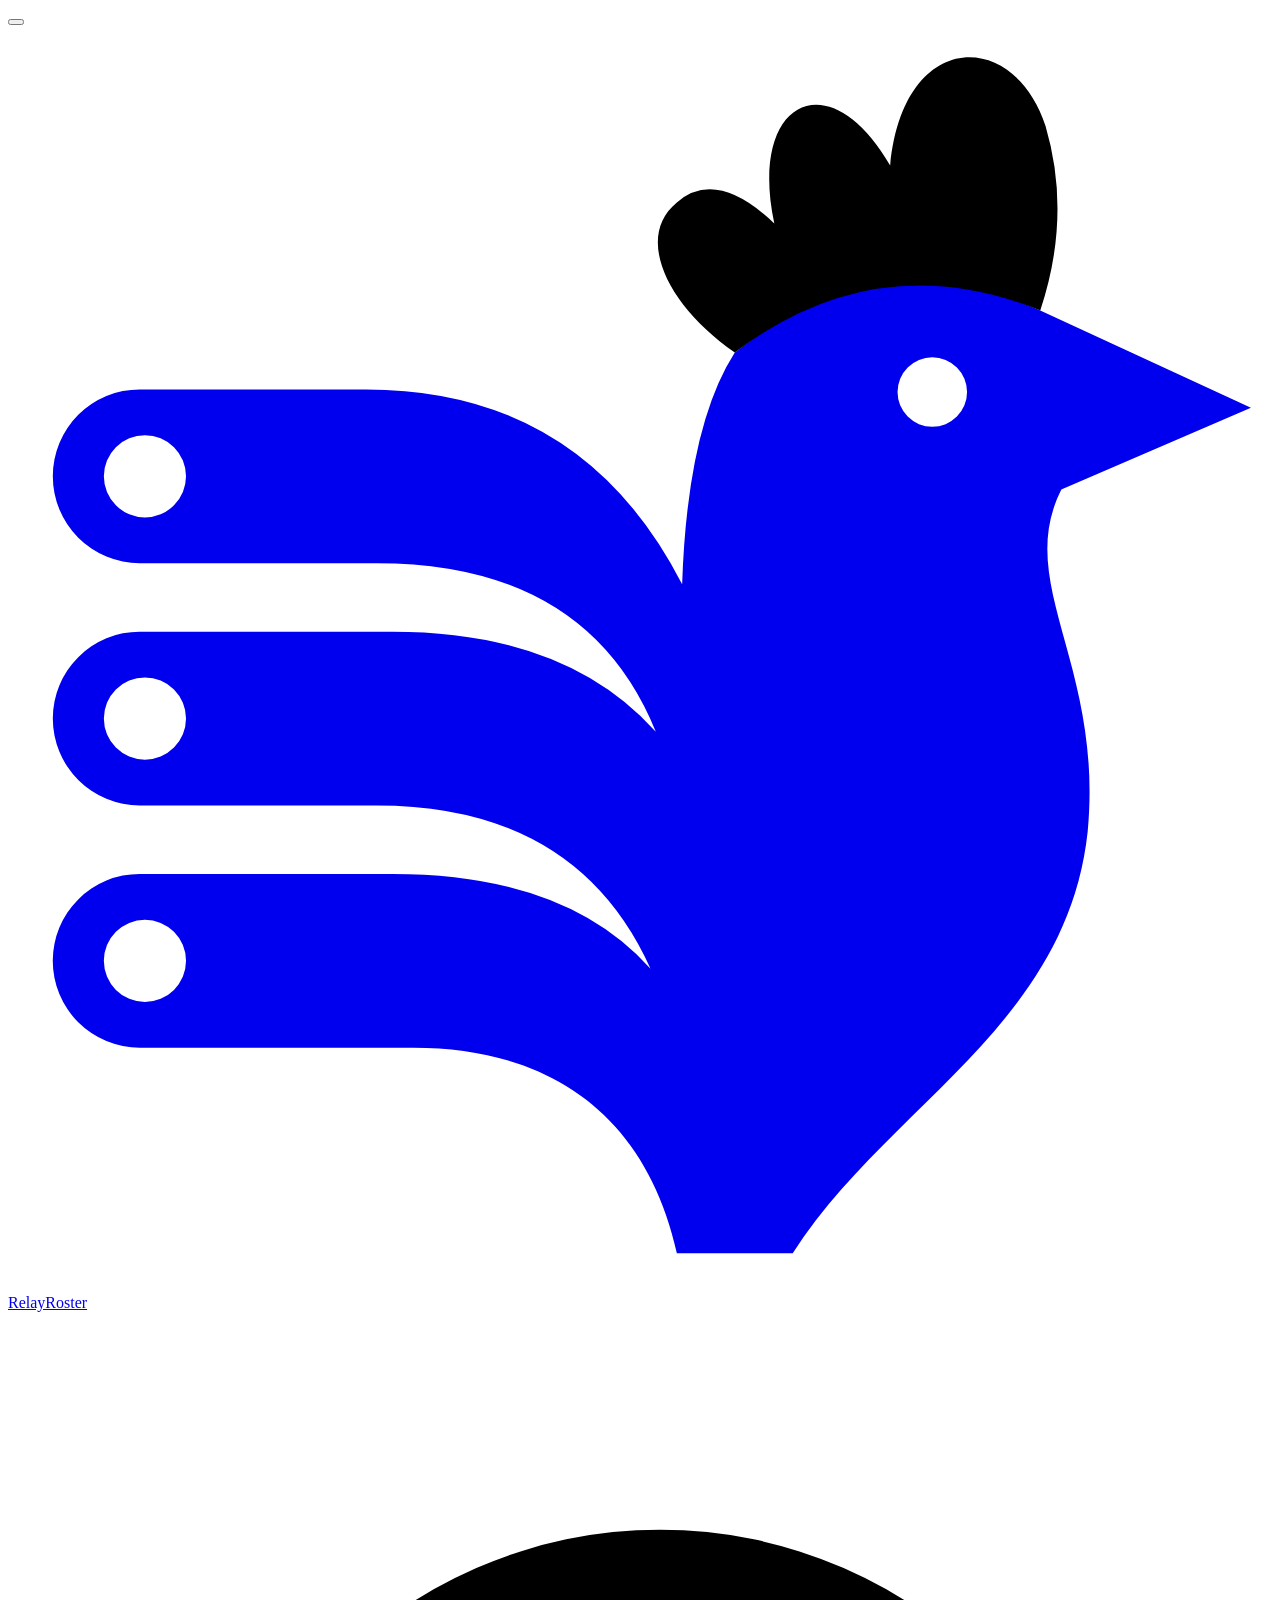
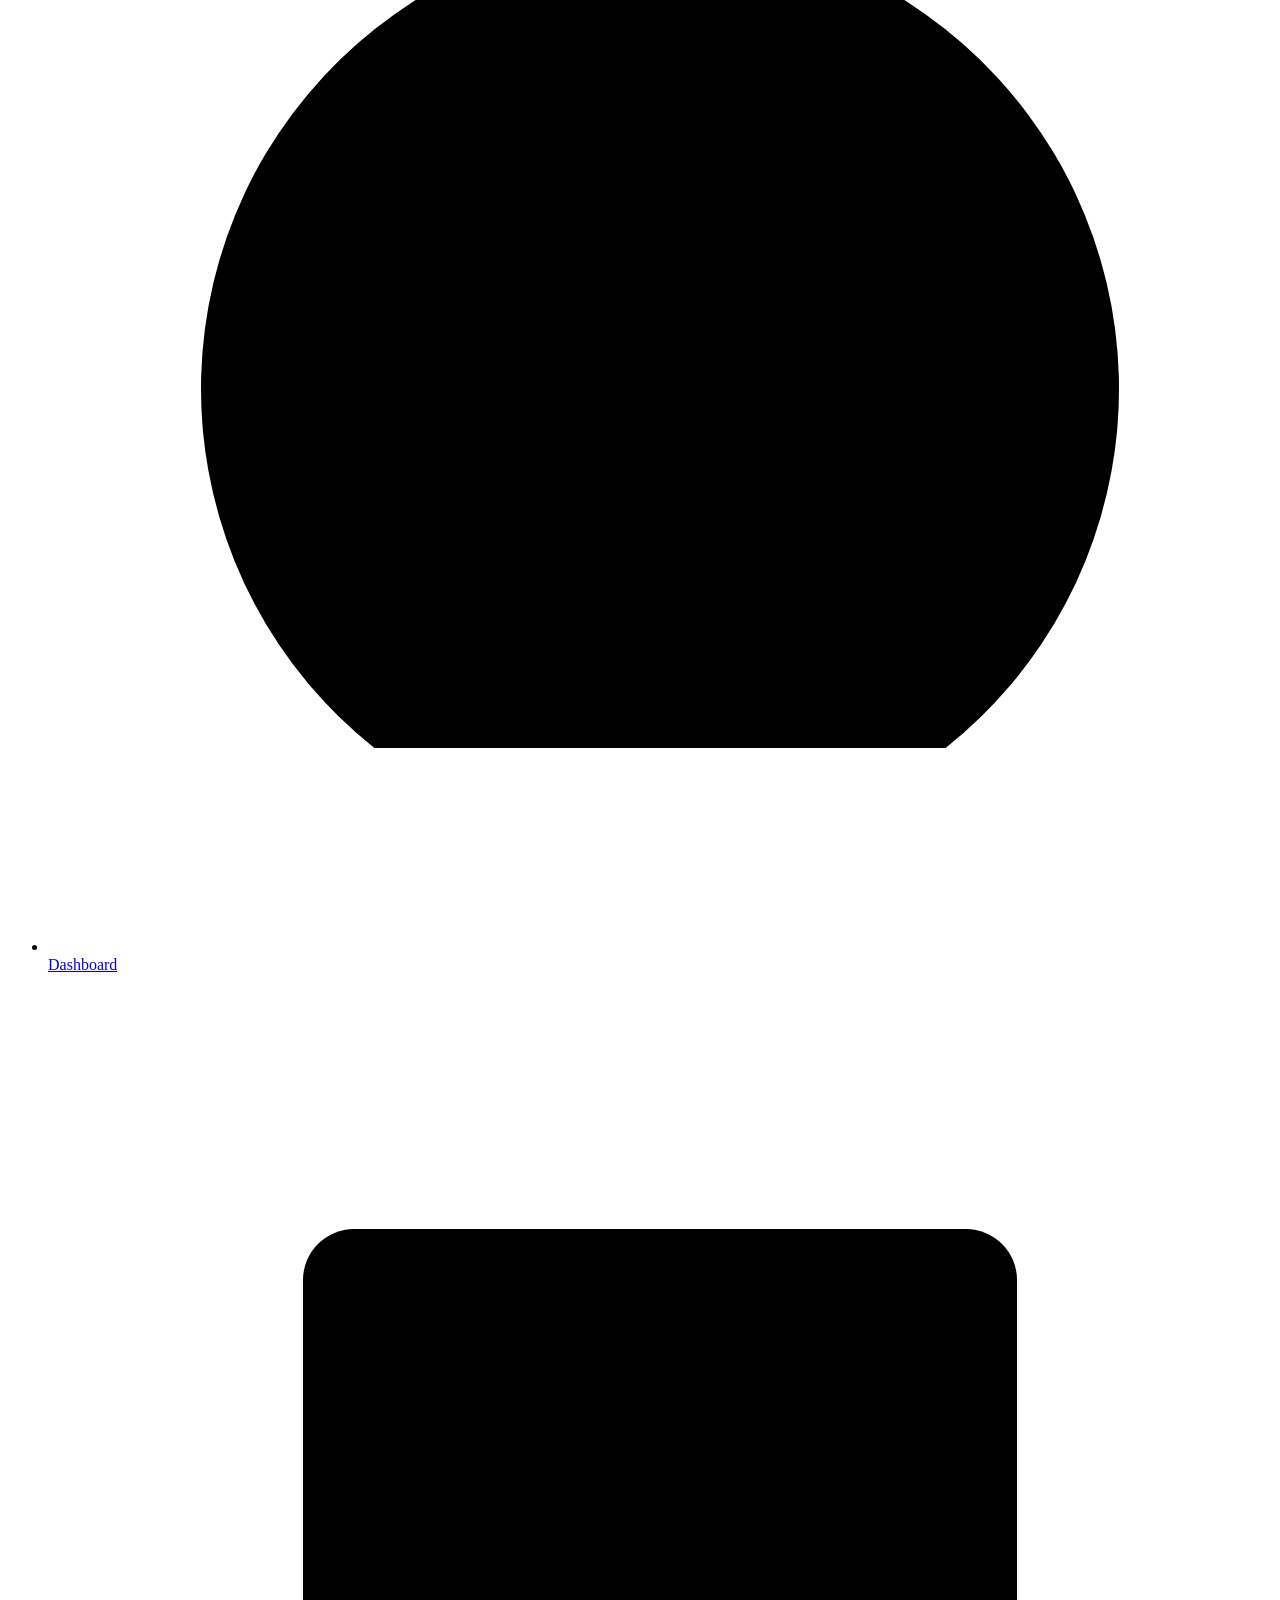
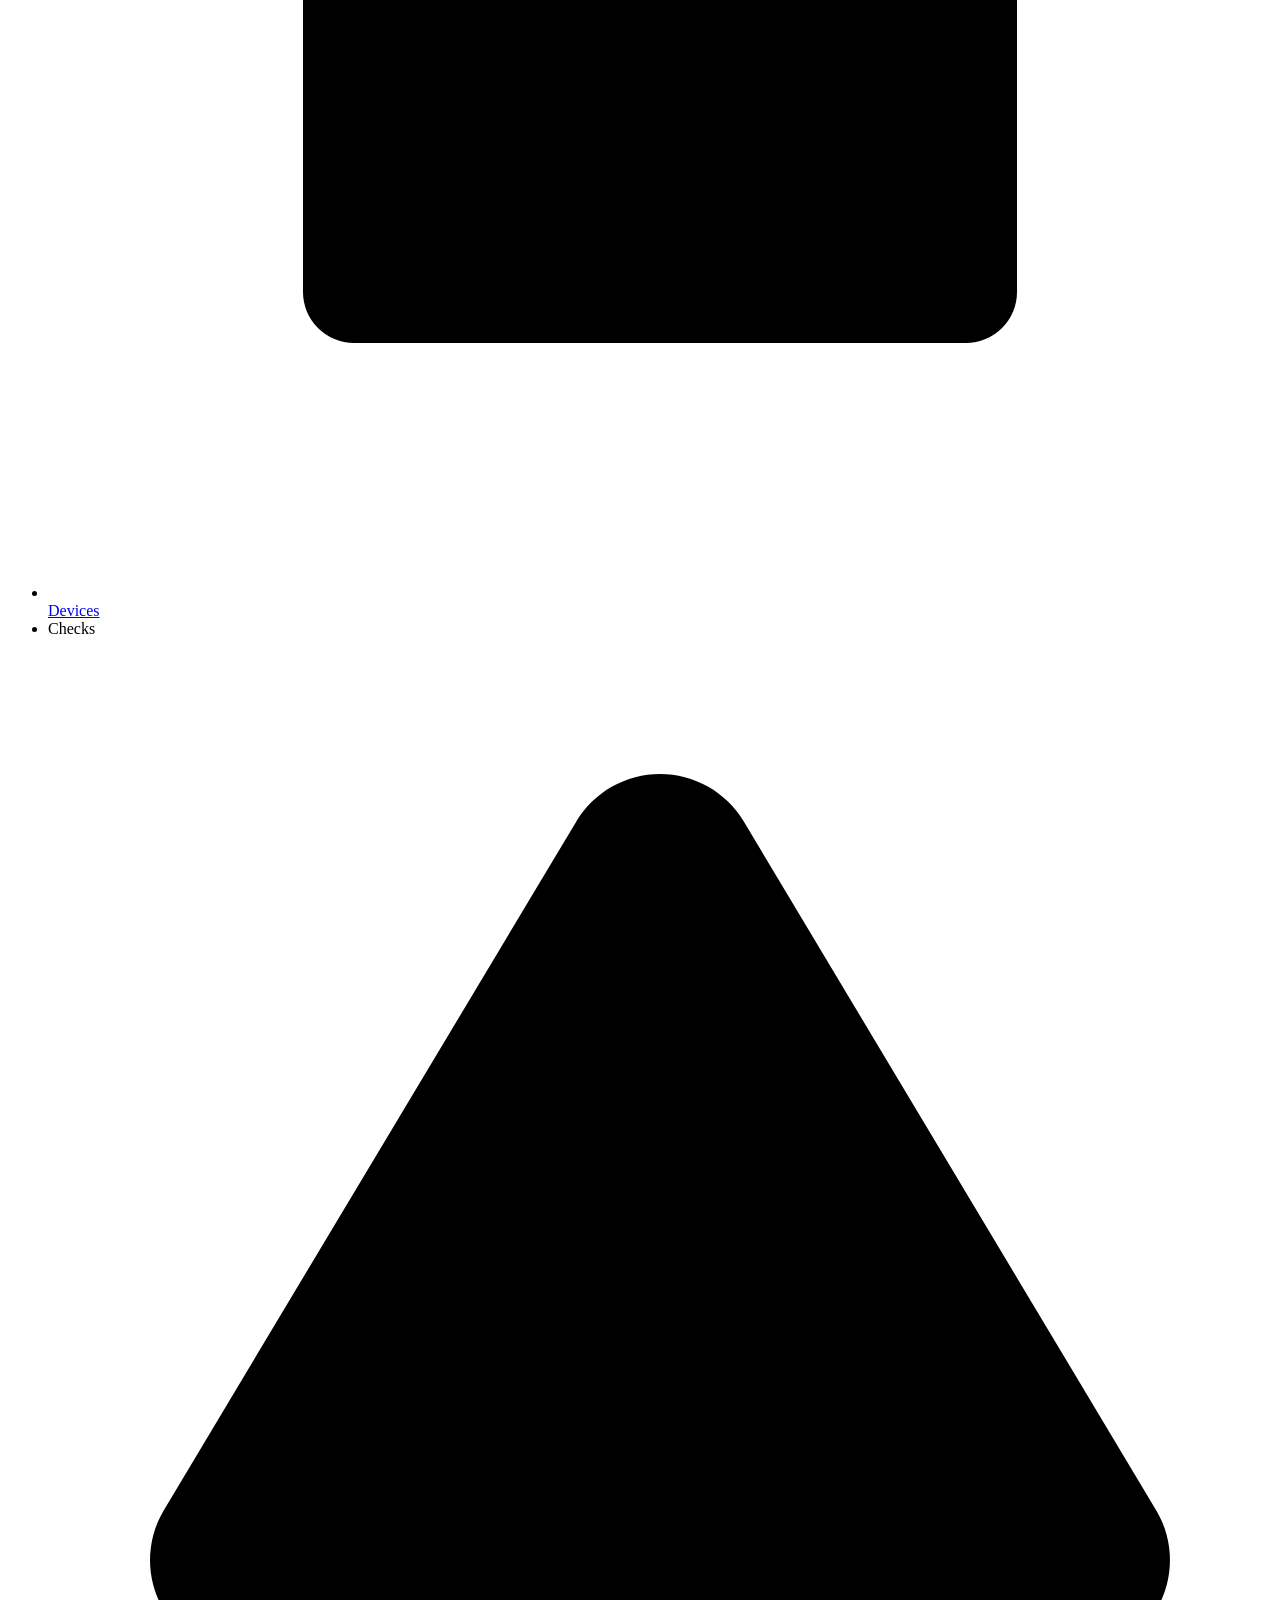
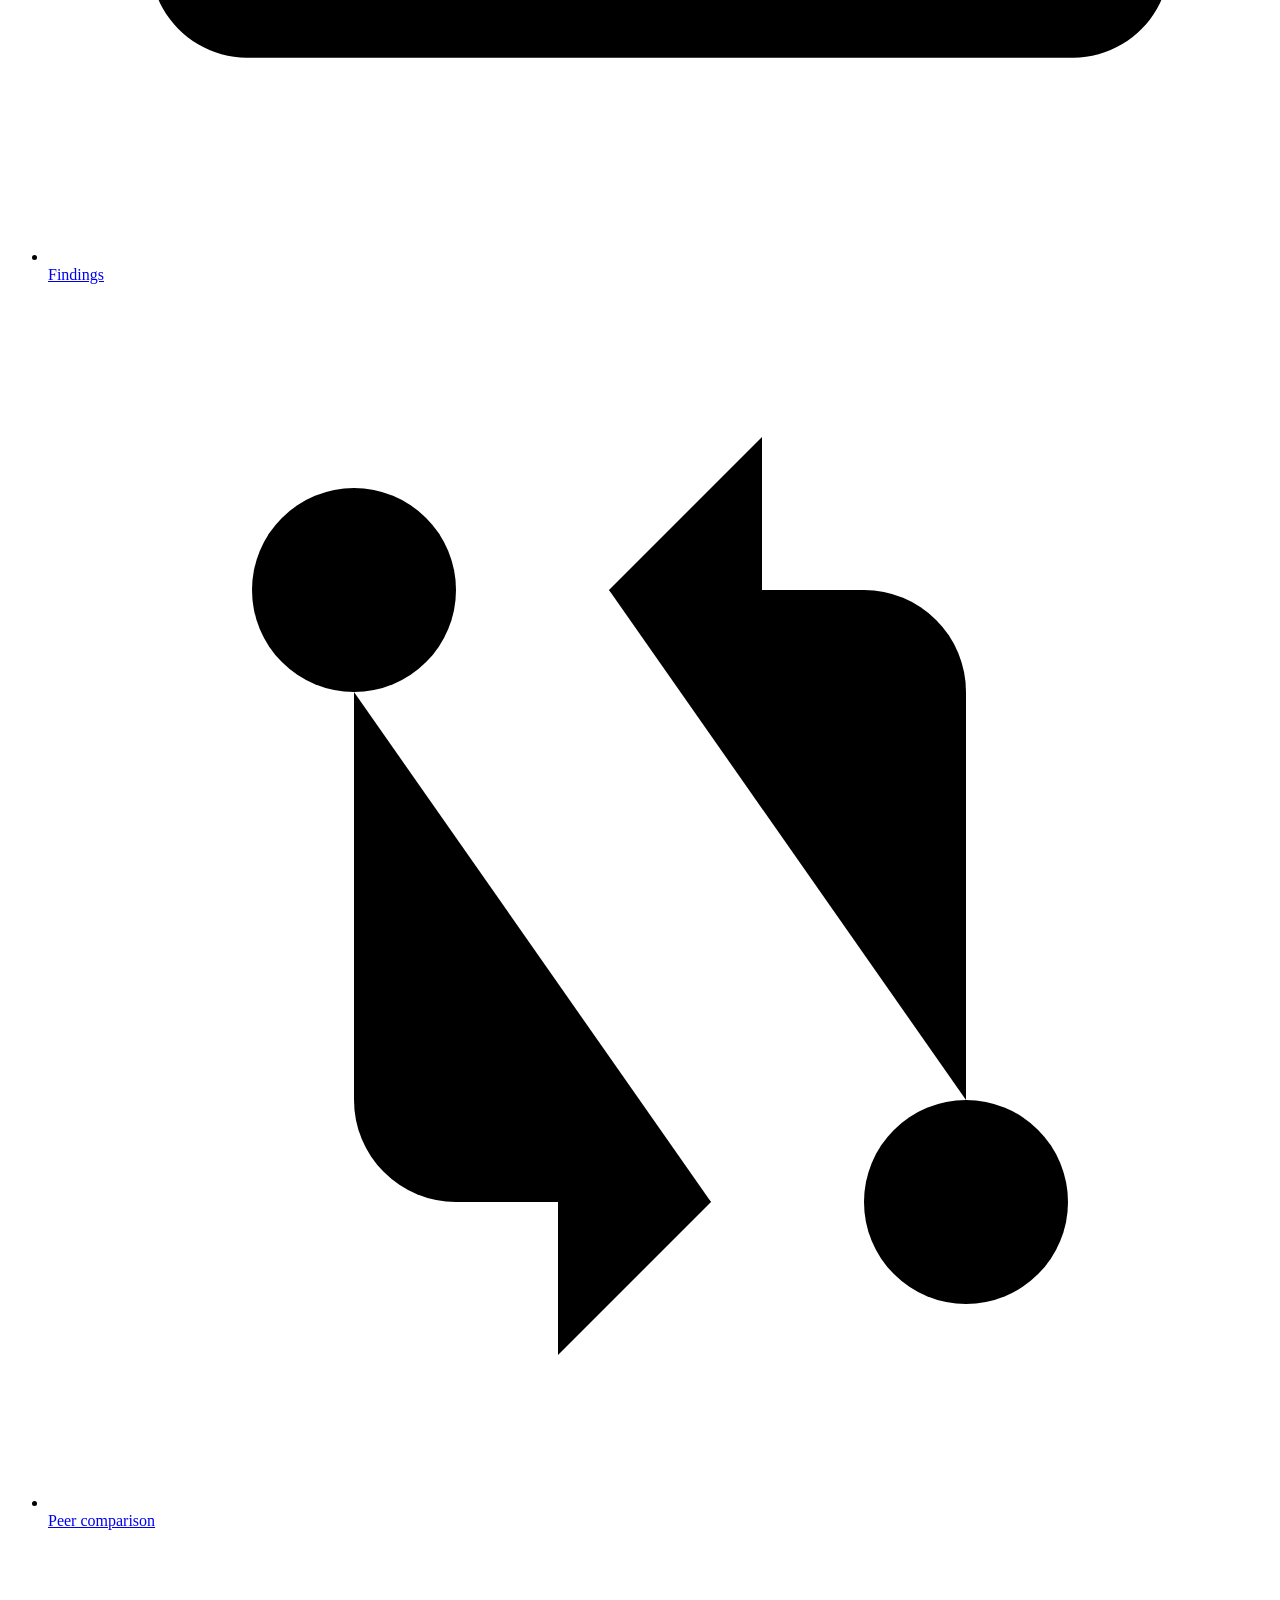
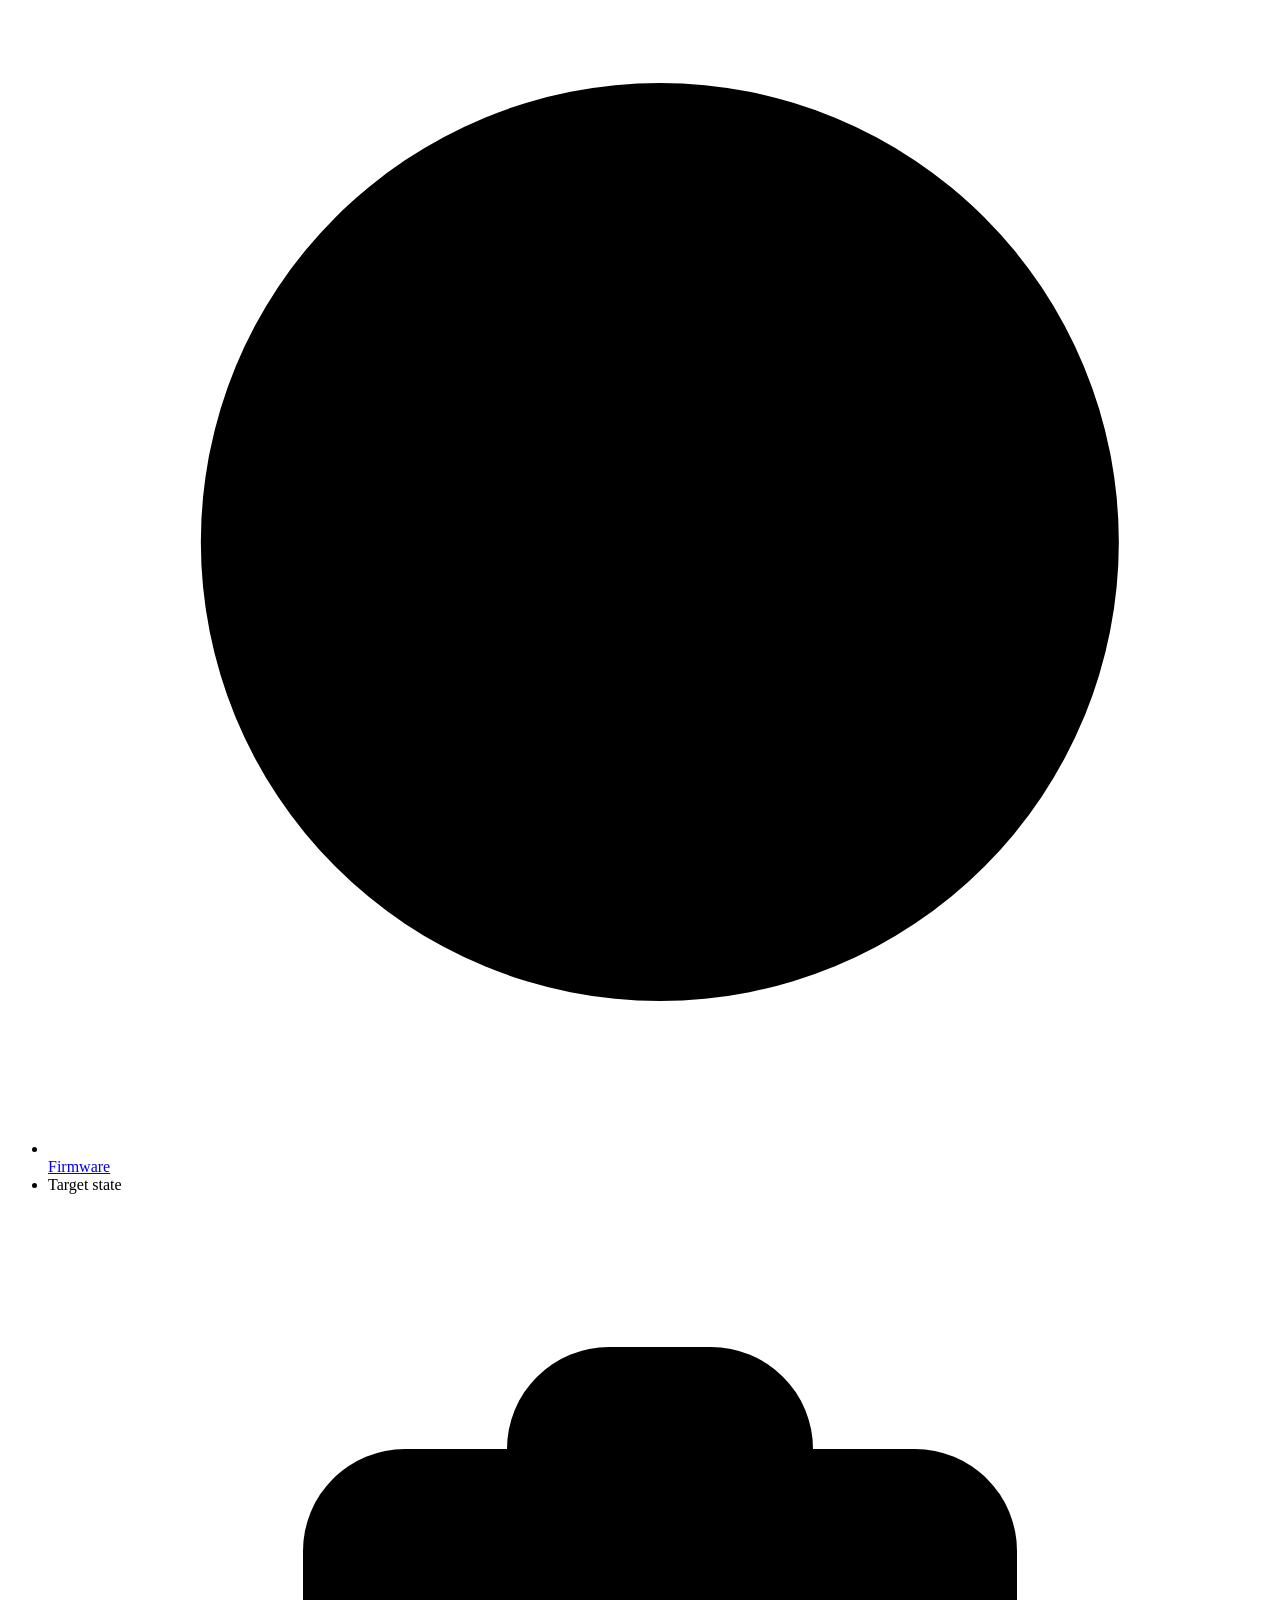
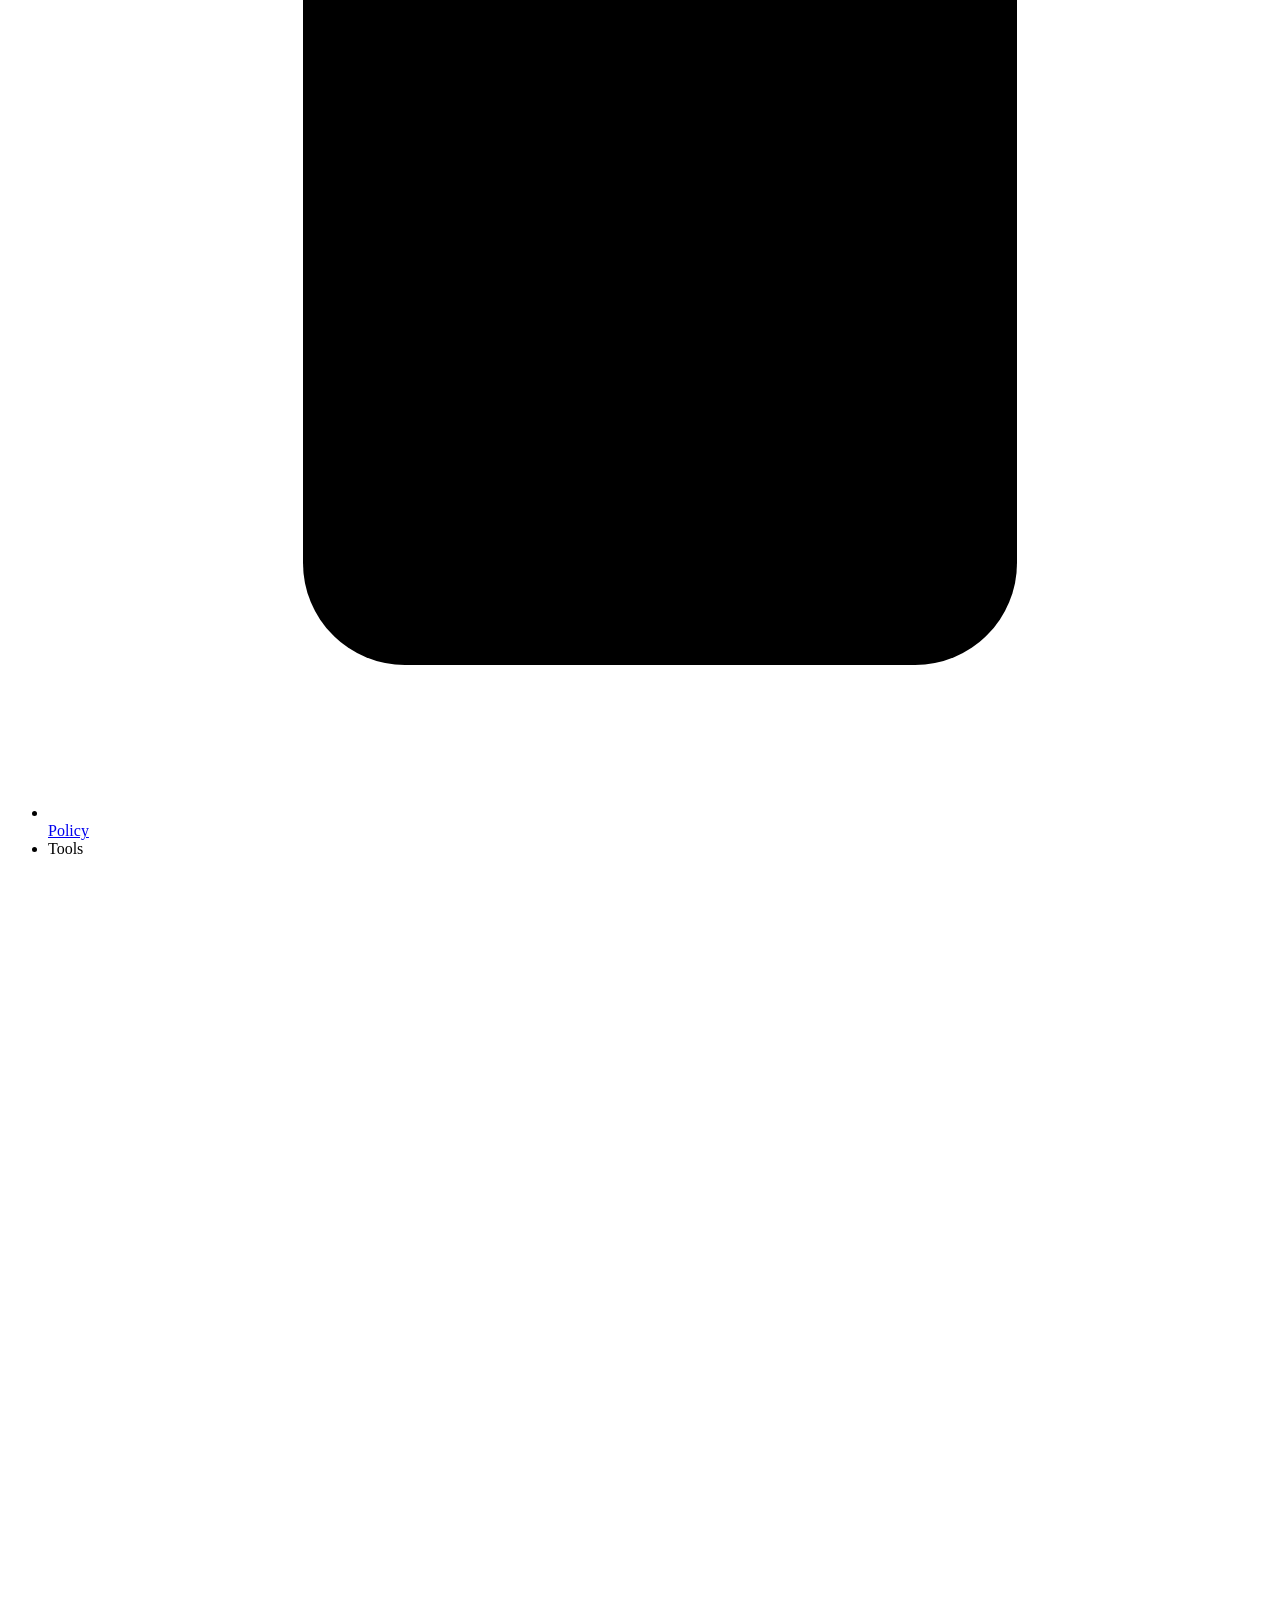
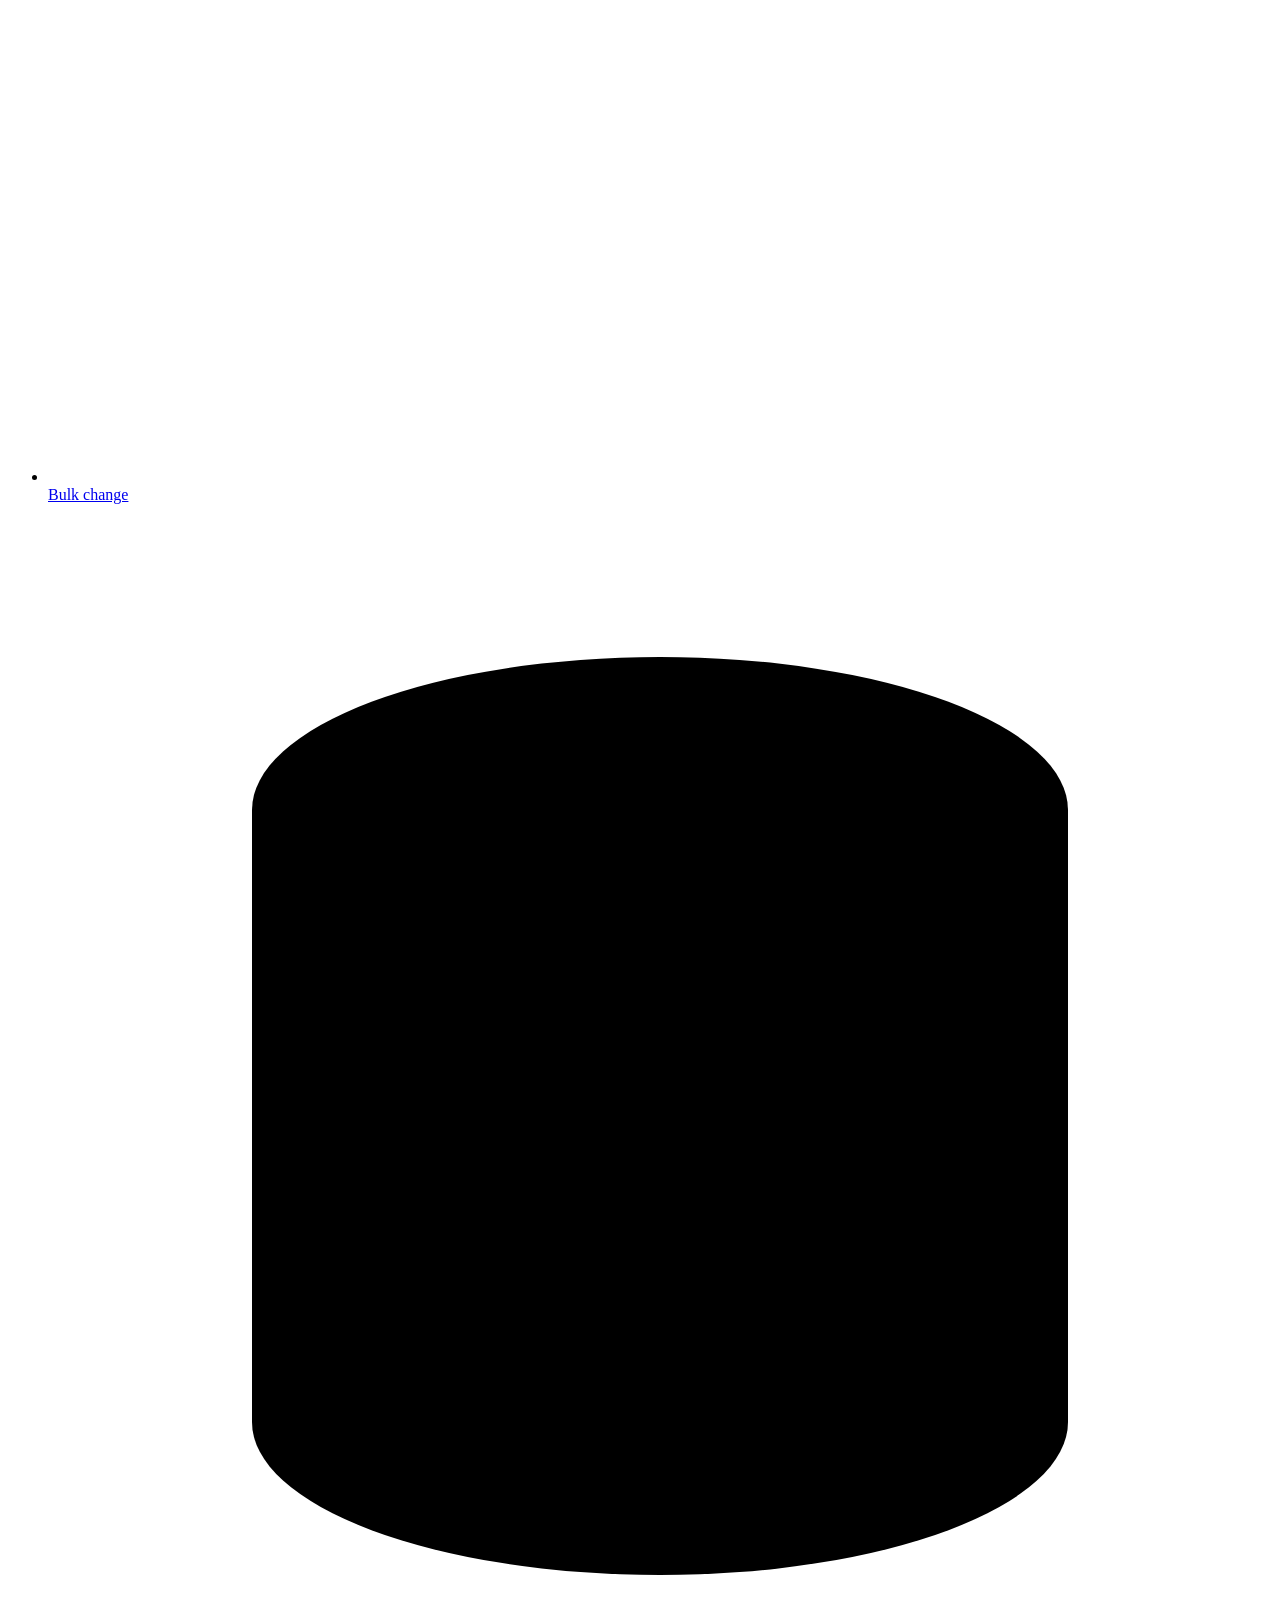
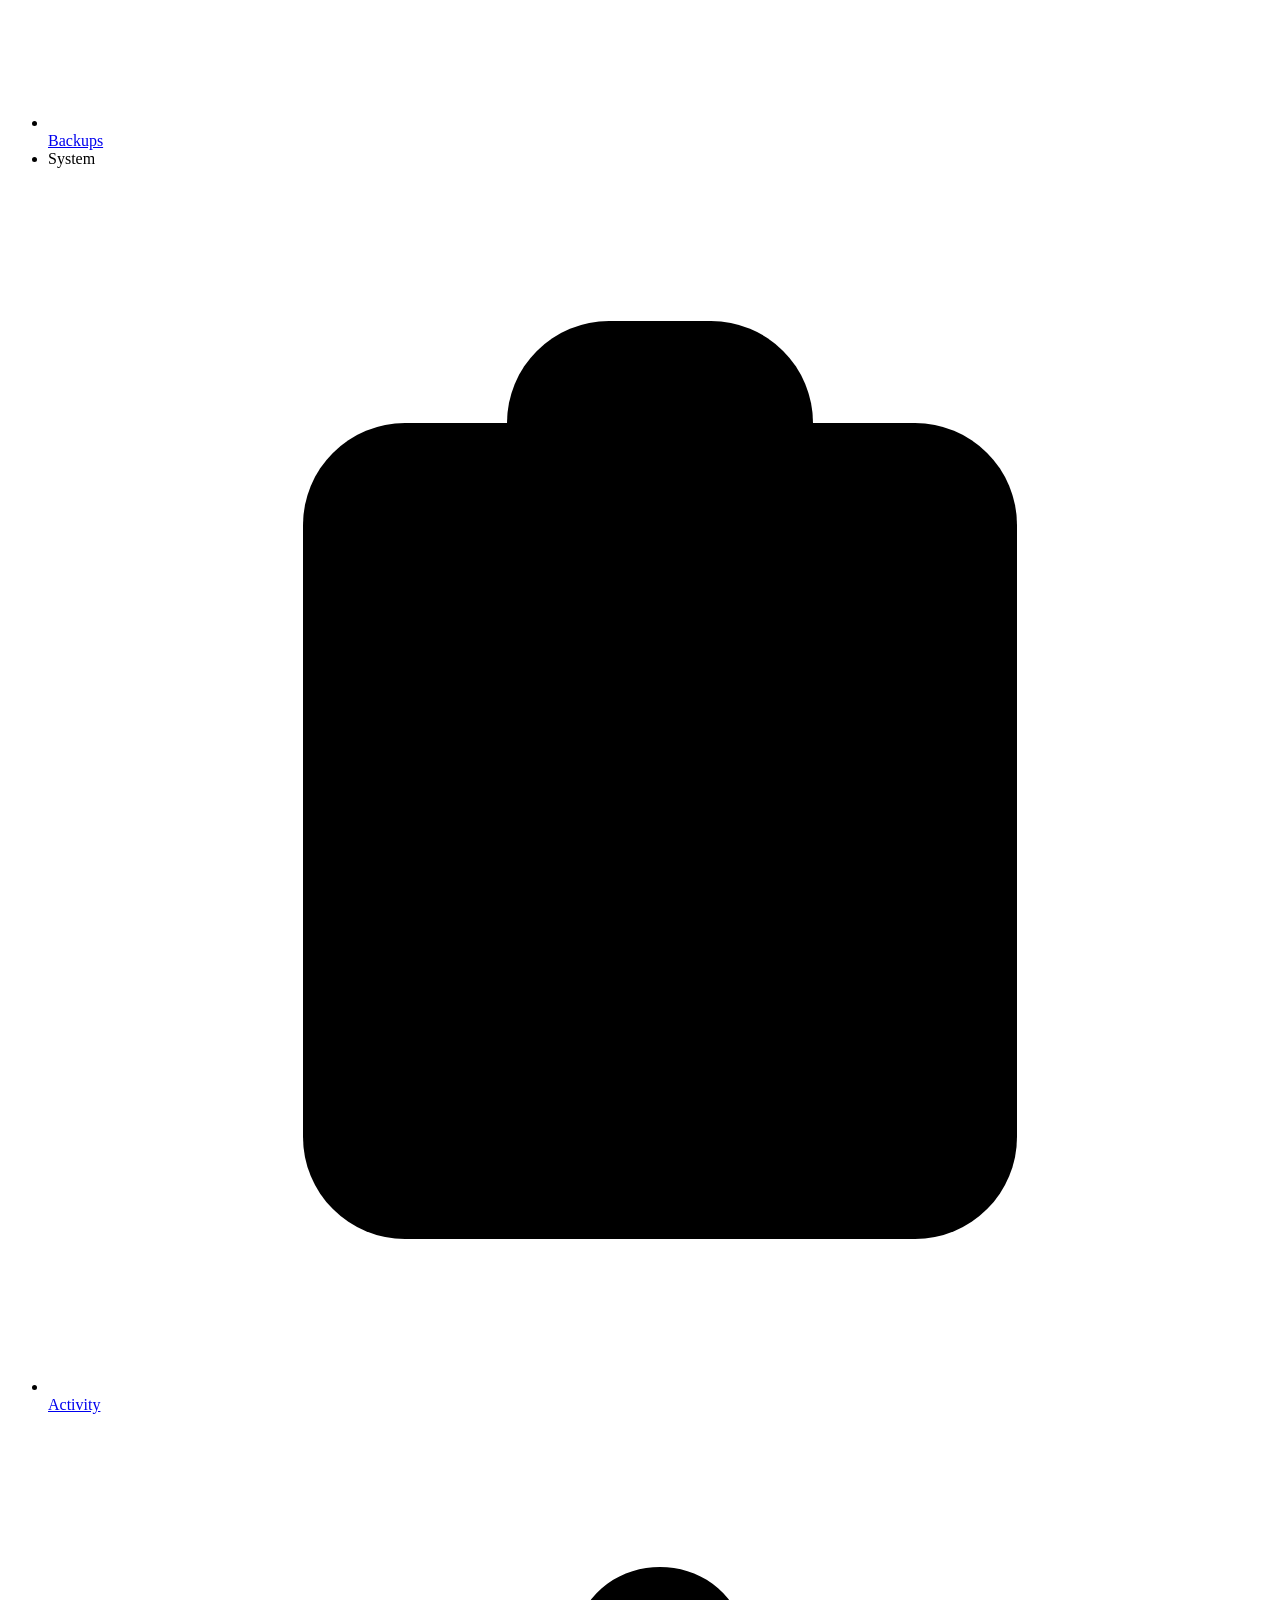
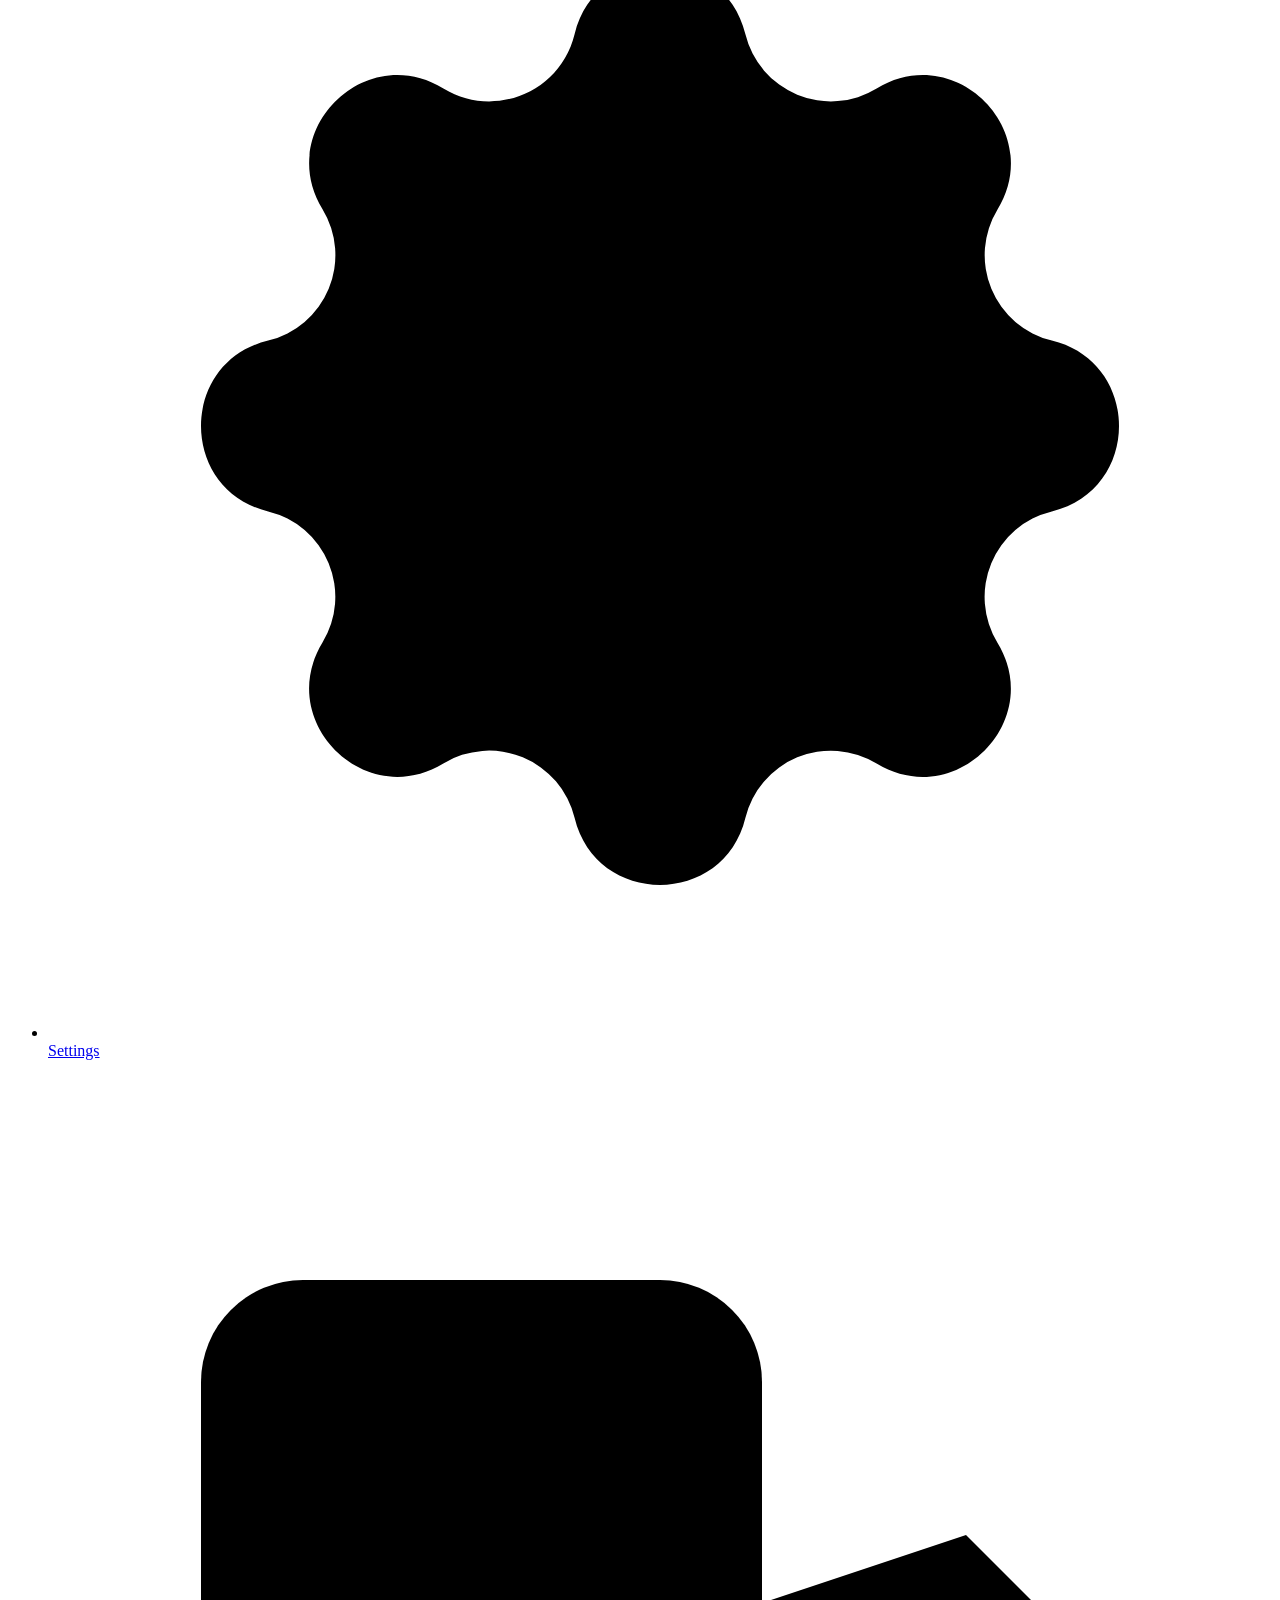
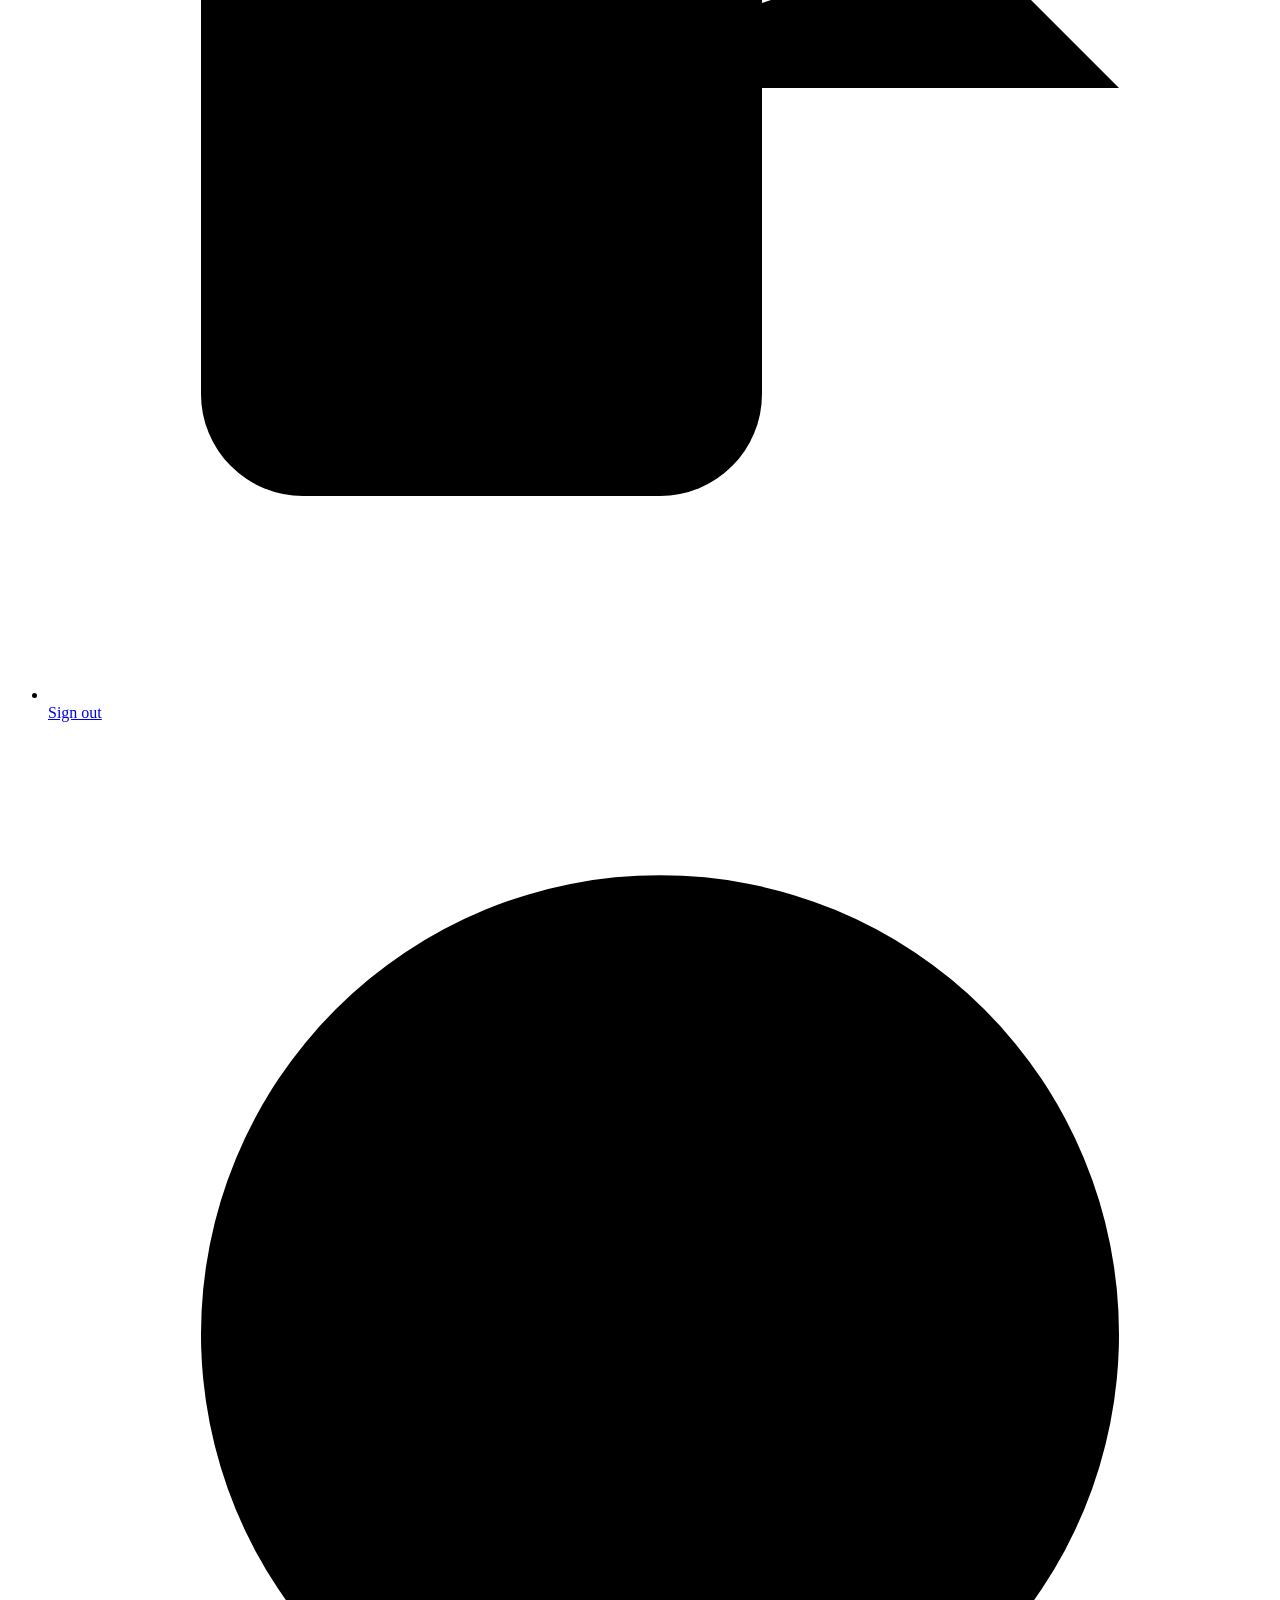
==== commit 1bac3b20: "Merge Profiles into the Policy page, edit the baseline without YAML Policy now has the tabs Rules, O" ====
--- a/app/static/index.html
+++ b/app/static/index.html
@@ -57,9 +57,6 @@
             <a class="nav-link" href="#firmware" data-page="firmware"><span class="nav-link-icon"><svg class="icon" viewBox="0 0 24 24" aria-hidden="true"><path d="M12 3a9 9 0 1 0 0 18a9 9 0 0 0 0 -18"/><path d="M8 12l4 -4l4 4"/><path d="M12 16v-8"/></svg></span><span class="nav-link-title">Firmware</span></a>
           </li>
           <li class="nav-section-title" role="presentation">Target state</li>
-          <li class="nav-item" data-page="profiles">
-            <a class="nav-link" href="#profiles" data-page="profiles"><span class="nav-link-icon"><svg class="icon" viewBox="0 0 24 24" aria-hidden="true"><path d="M4 4h6v6h-6z"/><path d="M14 4h6v6h-6z"/><path d="M4 14h6v6h-6z"/><path d="M17 17m-3 0a3 3 0 1 0 6 0a3 3 0 1 0 -6 0"/></svg></span><span class="nav-link-title">Profiles</span></a>
-          </li>
           <li class="nav-item" data-page="policy">
             <a class="nav-link" href="#policy" data-page="policy"><span class="nav-link-icon"><svg class="icon" viewBox="0 0 24 24" aria-hidden="true"><path d="M9 5h-2a2 2 0 0 0 -2 2v12a2 2 0 0 0 2 2h10a2 2 0 0 0 2 -2v-12a2 2 0 0 0 -2 -2h-2"/><path d="M9 3m0 2a2 2 0 0 1 2 -2h2a2 2 0 0 1 2 2v0a2 2 0 0 1 -2 2h-2a2 2 0 0 1 -2 -2z"/><path d="M9 14l2 2l4 -4"/></svg></span><span class="nav-link-title">Policy</span></a>
           </li>
@@ -130,9 +127,9 @@
                 </div>
               </div>
               <a class="btn d-none" data-actions="backups" href="api/backup.zip" download><svg class="icon" viewBox="0 0 24 24" aria-hidden="true"><path d="M4 17v2a2 2 0 0 0 2 2h12a2 2 0 0 0 2 -2v-2"/><path d="M7 11l5 5l5 -5"/><path d="M12 4l0 12"/></svg>All as ZIP</a>
-              <a class="btn btn-primary d-none" data-actions="profiles" href="#profiles/new" id="profNew"><svg class="icon" viewBox="0 0 24 24" aria-hidden="true"><path d="M12 5l0 14"/><path d="M5 12l14 0"/></svg>New profile</a>
-              <button id="polCheck" class="btn d-none" data-actions="policy" type="button">Validate</button>
-              <button id="polSave" class="btn btn-primary d-none" data-actions="policy" type="button">Save</button>
+              <a class="btn btn-primary d-none" data-actions="policy" data-pol-view="rules" href="#policy/profile/new" id="profNew"><svg class="icon" viewBox="0 0 24 24" aria-hidden="true"><path d="M12 5l0 14"/><path d="M5 12l14 0"/></svg>New profile</a>
+              <button id="polCheck" class="btn d-none" data-actions="policy" data-pol-view="yaml" type="button">Validate</button>
+              <button id="polSave" class="btn btn-primary d-none" data-actions="policy" data-pol-view="yaml" type="button">Save</button>
               <button id="setSave" class="btn btn-primary d-none" data-actions="settings" type="button">Save</button>
             </div>
           </div>
@@ -398,11 +395,6 @@
           <div id="devPage"></div>
         </div>
 
-        <!-- Profiles without YAML -->
-        <div id="tab-profiles" class="rr-tab d-none">
-          <div id="profPage"></div>
-        </div>
-
         <!-- All write actions across all devices -->
         <div id="tab-activity" class="rr-tab d-none">
           <div id="auditPage"></div>
@@ -413,8 +405,16 @@
           <div id="bulkPage"></div>
         </div>
 
+        <!-- Policy: rules (baseline and profiles) without YAML, overrides, YAML editor -->
         <div id="tab-policy" class="rr-tab d-none">
-          <div class="card">
+          <ul class="nav nav-tabs mb-3 rr-scroll-tabs" id="polTabs" role="tablist" aria-label="Policy sections">
+            <li class="nav-item"><a class="nav-link" href="#policy" data-pol-tab="rules" role="tab">Rules</a></li>
+            <li class="nav-item"><a class="nav-link" href="#policy/overrides" data-pol-tab="overrides" role="tab">Overrides</a></li>
+            <li class="nav-item"><a class="nav-link" href="#policy/yaml" data-pol-tab="yaml" role="tab">YAML</a></li>
+          </ul>
+          <div id="profPage"></div>
+          <div id="polOverrides" class="d-none"></div>
+          <div id="polYaml" class="card d-none">
             <div class="card-body">
               <div id="polMsg" class="alert d-none" role="alert"></div>
               <div class="rr-editor">
